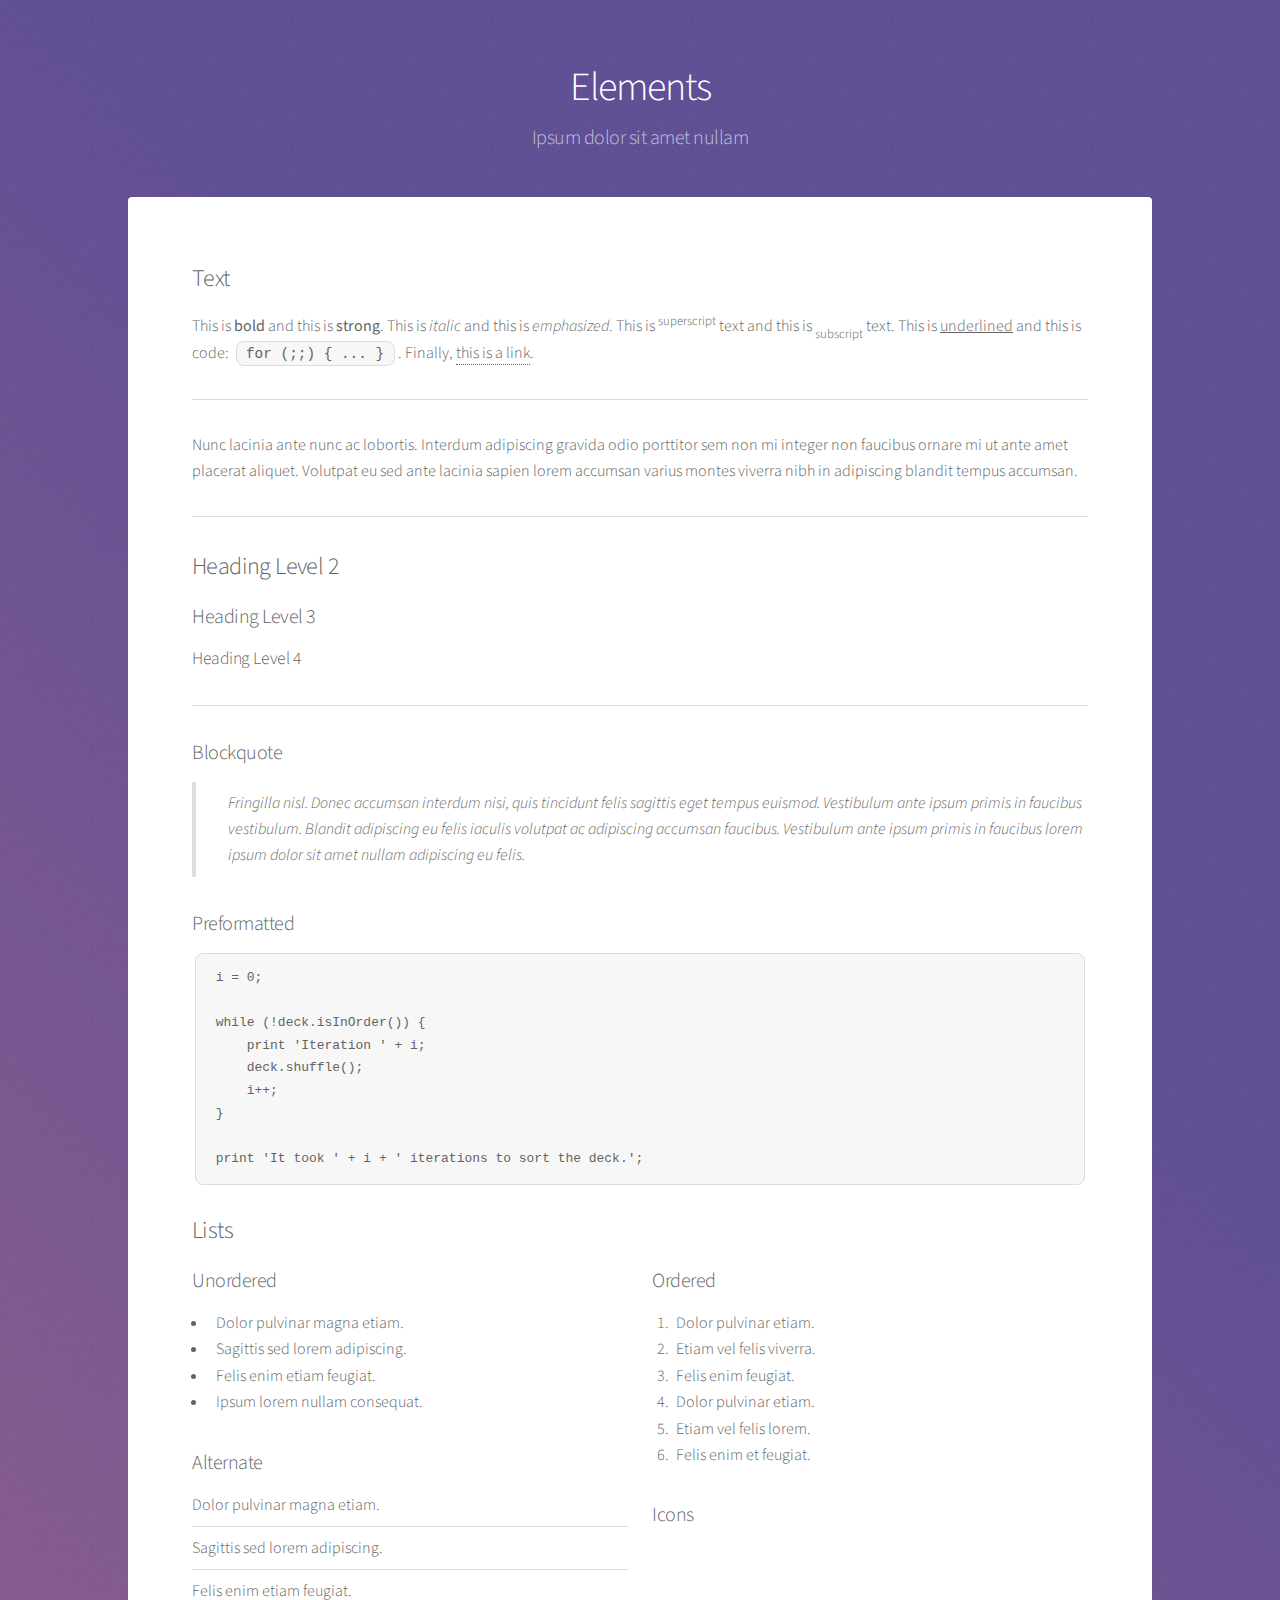
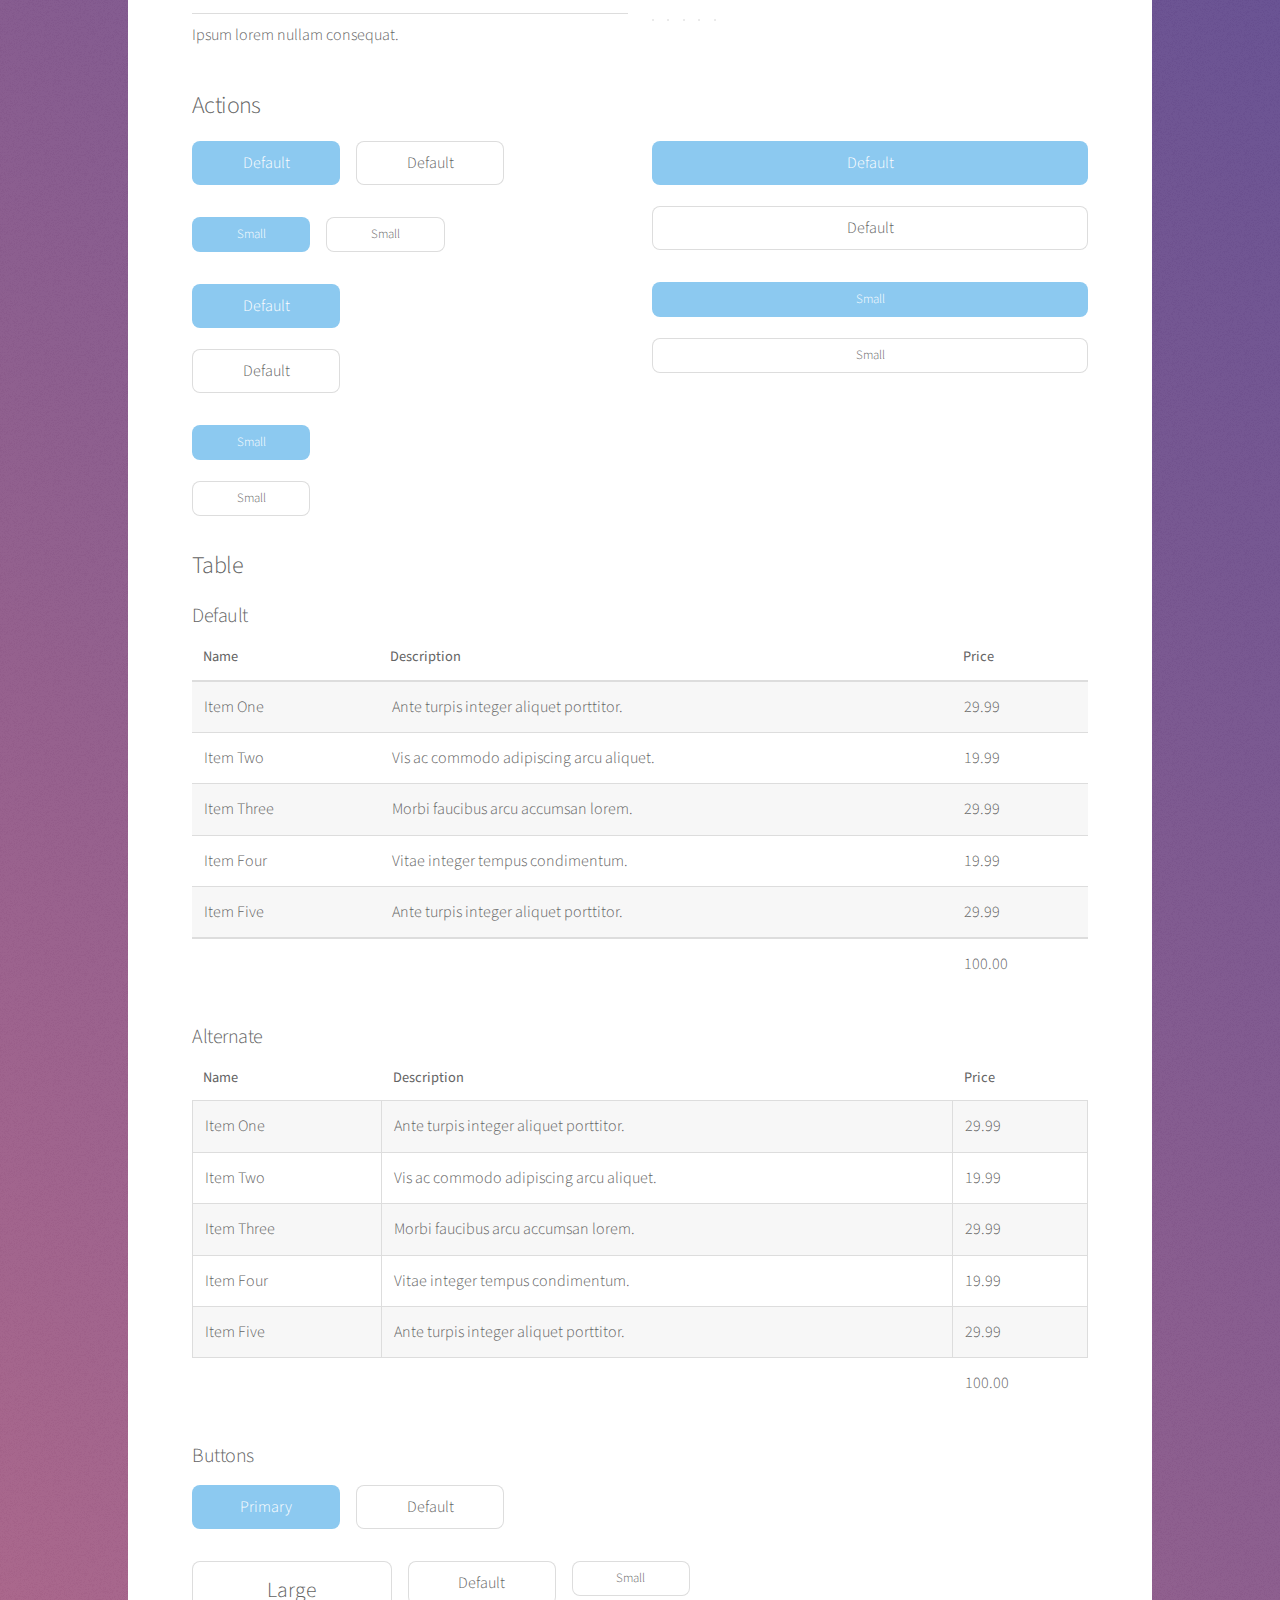
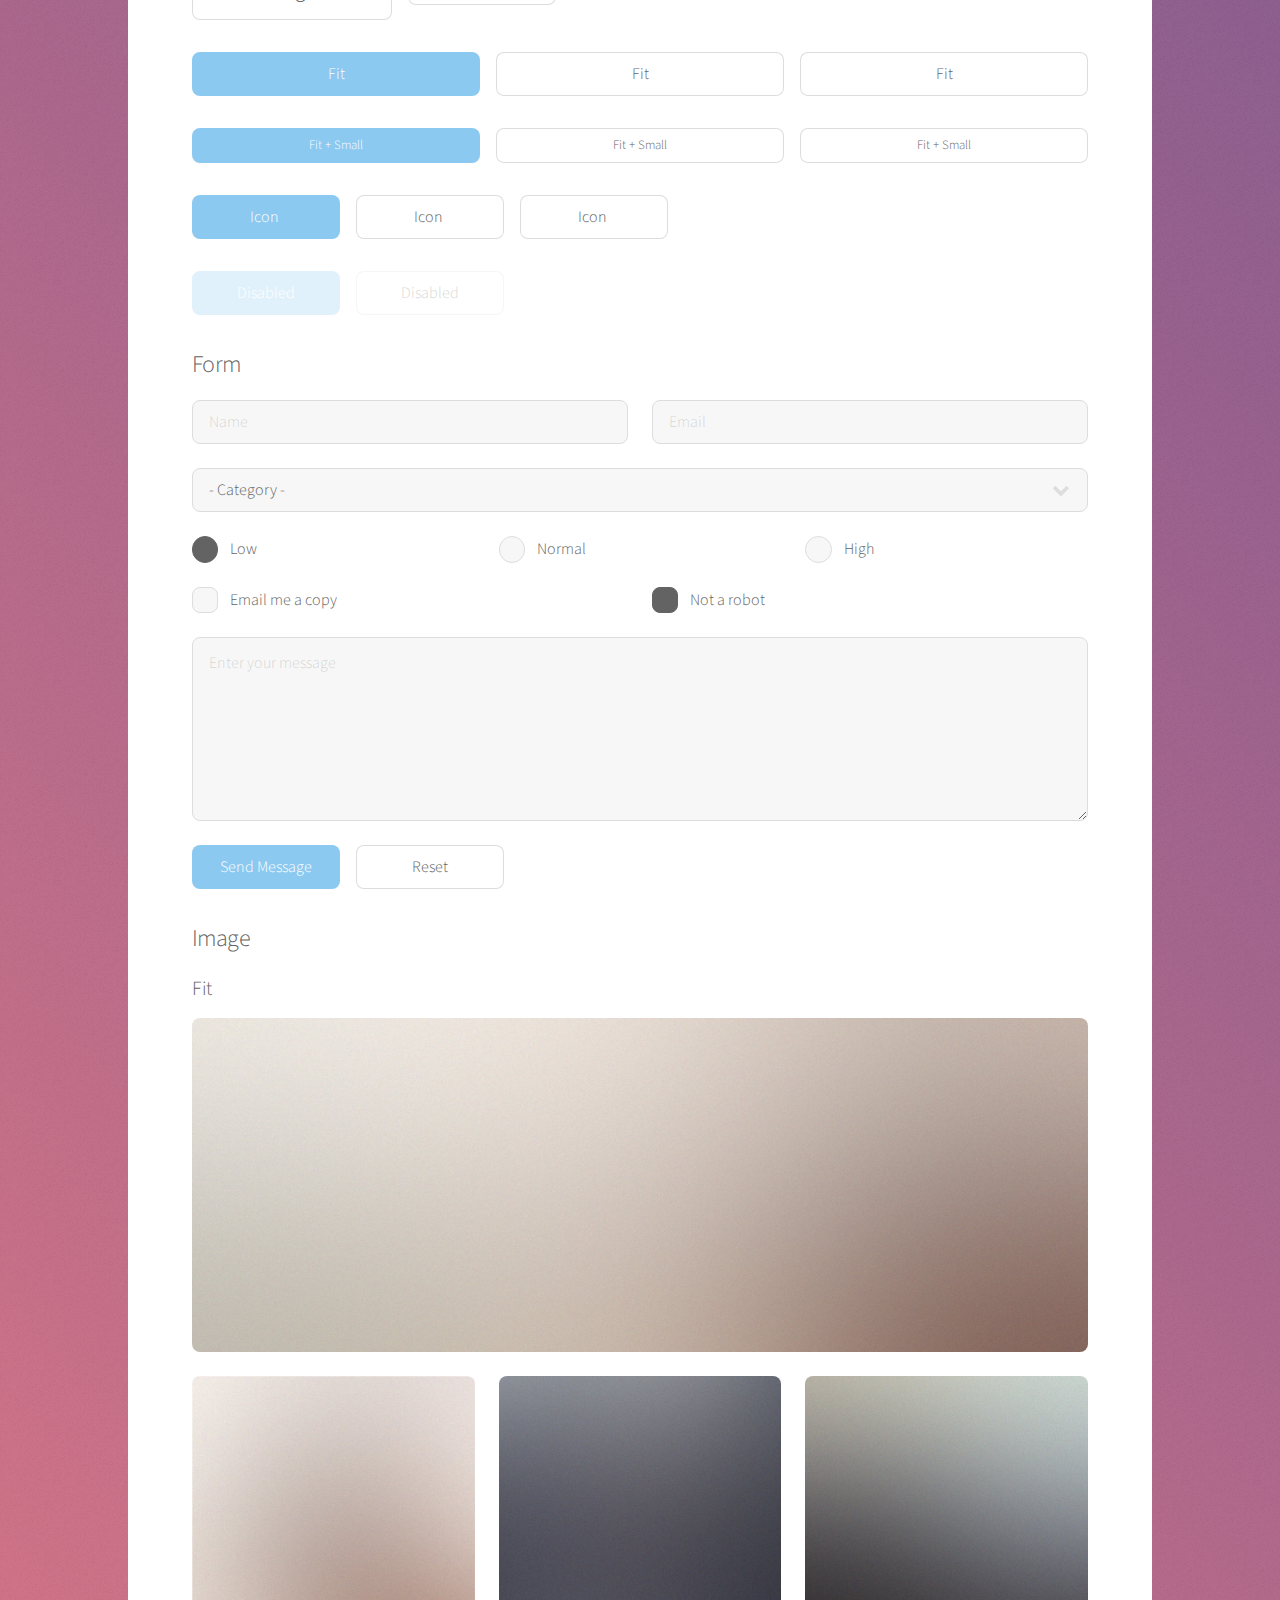
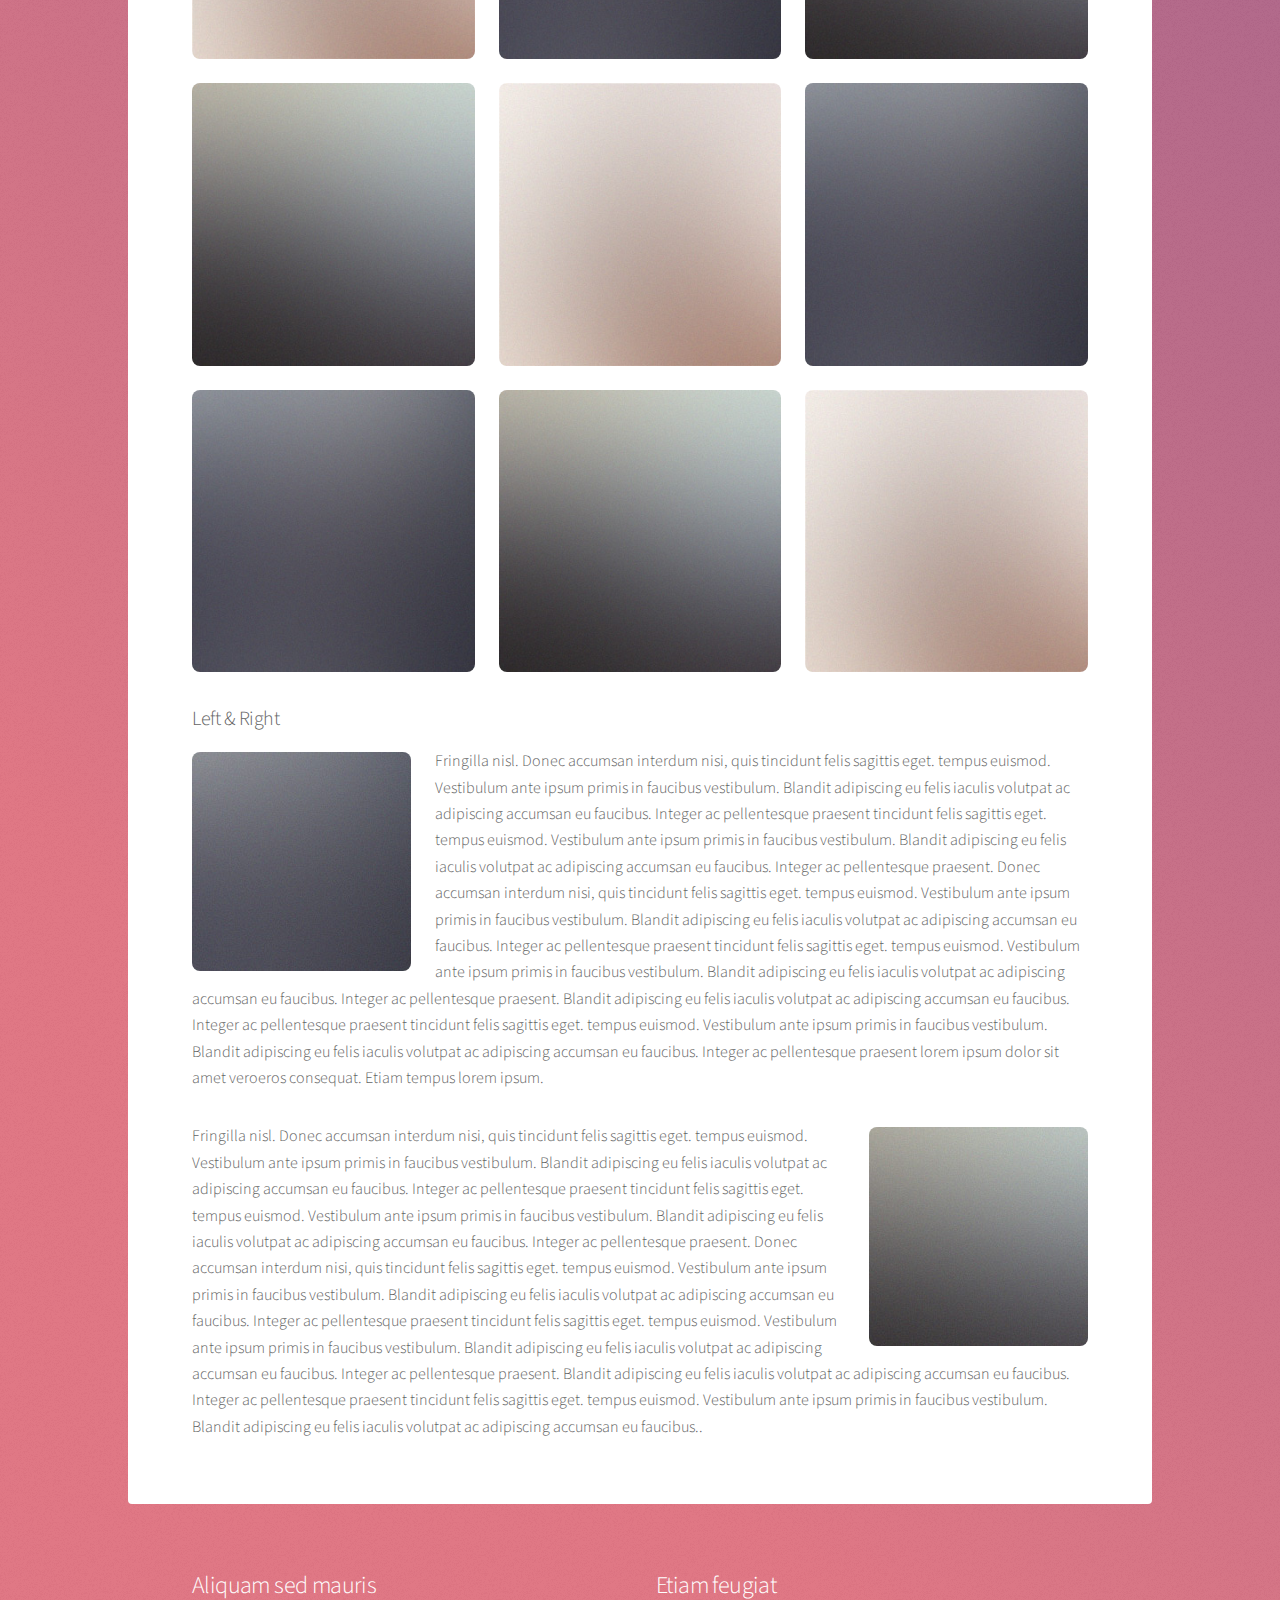
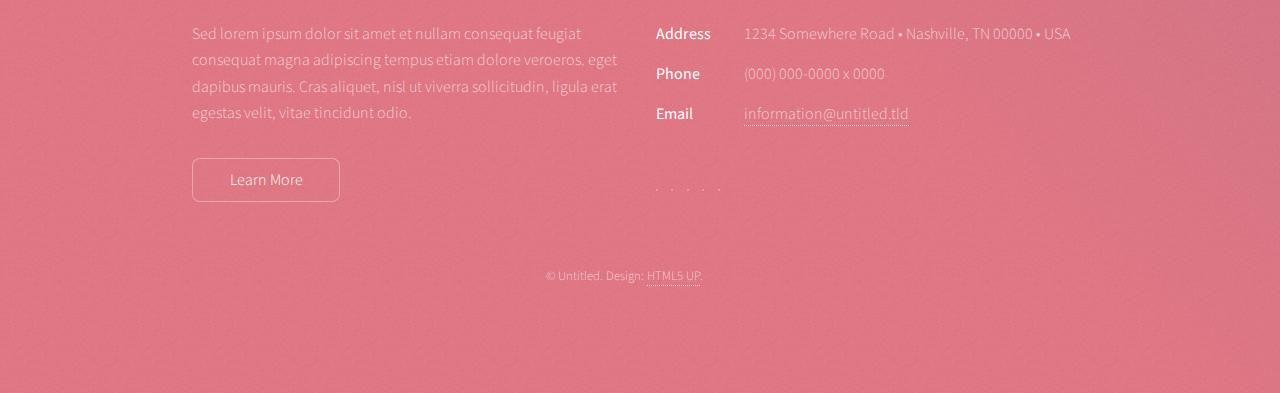
==== elements.html @ fbb84e97 "Changed enritere theme" ====
<!DOCTYPE HTML>
<!--
	Stellar by HTML5 UP
	html5up.net | @ajlkn
	Free for personal and commercial use under the CCA 3.0 license (html5up.net/license)
-->
<html>
	<head>
		<title>Elements - Stellar by HTML5 UP</title>
		<meta charset="utf-8" />
		<meta name="viewport" content="width=device-width, initial-scale=1, user-scalable=no" />
		<link rel="stylesheet" href="assets/css/main.css" />
		<noscript><link rel="stylesheet" href="assets/css/noscript.css" /></noscript>
	</head>
	<body class="is-preload">

		<!-- Wrapper -->
			<div id="wrapper">

				<!-- Header -->
					<header id="header">
						<h1>Elements</h1>
						<p>Ipsum dolor sit amet nullam</p>
					</header>

				<!-- Main -->
					<div id="main">

						<!-- Content -->
							<section id="content" class="main">

								<!-- Text -->
									<section>
										<h2>Text</h2>
										<p>This is <b>bold</b> and this is <strong>strong</strong>. This is <i>italic</i> and this is <em>emphasized</em>.
										This is <sup>superscript</sup> text and this is <sub>subscript</sub> text.
										This is <u>underlined</u> and this is code: <code>for (;;) { ... }</code>. Finally, <a href="#">this is a link</a>.</p>
										<hr />
										<p>Nunc lacinia ante nunc ac lobortis. Interdum adipiscing gravida odio porttitor sem non mi integer non faucibus ornare mi ut ante amet placerat aliquet. Volutpat eu sed ante lacinia sapien lorem accumsan varius montes viverra nibh in adipiscing blandit tempus accumsan.</p>
										<hr />
										<h2>Heading Level 2</h2>
										<h3>Heading Level 3</h3>
										<h4>Heading Level 4</h4>
										<hr />
										<h3>Blockquote</h3>
										<blockquote>Fringilla nisl. Donec accumsan interdum nisi, quis tincidunt felis sagittis eget tempus euismod. Vestibulum ante ipsum primis in faucibus vestibulum. Blandit adipiscing eu felis iaculis volutpat ac adipiscing accumsan faucibus. Vestibulum ante ipsum primis in faucibus lorem ipsum dolor sit amet nullam adipiscing eu felis.</blockquote>
										<h3>Preformatted</h3>
										<pre><code>i = 0;

while (!deck.isInOrder()) {
    print 'Iteration ' + i;
    deck.shuffle();
    i++;
}

print 'It took ' + i + ' iterations to sort the deck.';</code></pre>
									</section>

								<!-- Lists -->
									<section>
										<h2>Lists</h2>
										<div class="row">
											<div class="col-6 col-12-medium">
												<h3>Unordered</h3>
												<ul>
													<li>Dolor pulvinar magna etiam.</li>
													<li>Sagittis sed lorem adipiscing.</li>
													<li>Felis enim etiam feugiat.</li>
													<li>Ipsum lorem nullam consequat.</li>
												</ul>
												<h3>Alternate</h3>
												<ul class="alt">
													<li>Dolor pulvinar magna etiam.</li>
													<li>Sagittis sed lorem adipiscing.</li>
													<li>Felis enim etiam feugiat.</li>
													<li>Ipsum lorem nullam consequat.</li>
												</ul>
											</div>
											<div class="col-6 col-12-medium">
												<h3>Ordered</h3>
												<ol>
													<li>Dolor pulvinar etiam.</li>
													<li>Etiam vel felis viverra.</li>
													<li>Felis enim feugiat.</li>
													<li>Dolor pulvinar etiam.</li>
													<li>Etiam vel felis lorem.</li>
													<li>Felis enim et feugiat.</li>
												</ol>
												<h3>Icons</h3>
												<ul class="icons">
													<li><a href="#" class="icon brands fa-twitter"><span class="label">Twitter</span></a></li>
													<li><a href="#" class="icon brands fa-facebook-f"><span class="label">Facebook</span></a></li>
													<li><a href="#" class="icon brands fa-instagram"><span class="label">Instagram</span></a></li>
													<li><a href="#" class="icon brands fa-github"><span class="label">GitHub</span></a></li>
													<li><a href="#" class="icon brands fa-dribbble"><span class="label">Dribbble</span></a></li>
												</ul>
												<ul class="icons">
													<li><a href="#" class="icon brands alt fa-twitter"><span class="label">Twitter</span></a></li>
													<li><a href="#" class="icon brands alt fa-facebook-f"><span class="label">Facebook</span></a></li>
													<li><a href="#" class="icon brands alt fa-instagram"><span class="label">Instagram</span></a></li>
													<li><a href="#" class="icon brands alt fa-github"><span class="label">GitHub</span></a></li>
													<li><a href="#" class="icon brands alt fa-dribbble"><span class="label">Dribbble</span></a></li>
												</ul>
											</div>
										</div>
										<h2>Actions</h2>
										<div class="row">
											<div class="col-6 col-12-medium">
												<ul class="actions">
													<li><a href="#" class="button primary">Default</a></li>
													<li><a href="#" class="button">Default</a></li>
												</ul>
												<ul class="actions small">
													<li><a href="#" class="button primary small">Small</a></li>
													<li><a href="#" class="button small">Small</a></li>
												</ul>
												<ul class="actions stacked">
													<li><a href="#" class="button primary">Default</a></li>
													<li><a href="#" class="button">Default</a></li>
												</ul>
												<ul class="actions stacked">
													<li><a href="#" class="button primary small">Small</a></li>
													<li><a href="#" class="button small">Small</a></li>
												</ul>
											</div>
											<div class="col-6 col-12-medium">
												<ul class="actions stacked">
													<li><a href="#" class="button primary fit">Default</a></li>
													<li><a href="#" class="button fit">Default</a></li>
												</ul>
												<ul class="actions stacked">
													<li><a href="#" class="button primary small fit">Small</a></li>
													<li><a href="#" class="button small fit">Small</a></li>
												</ul>
											</div>
										</div>
									</section>

								<!-- Table -->
									<section>
										<h2>Table</h2>
										<h3>Default</h3>
										<div class="table-wrapper">
											<table>
												<thead>
													<tr>
														<th>Name</th>
														<th>Description</th>
														<th>Price</th>
													</tr>
												</thead>
												<tbody>
													<tr>
														<td>Item One</td>
														<td>Ante turpis integer aliquet porttitor.</td>
														<td>29.99</td>
													</tr>
													<tr>
														<td>Item Two</td>
														<td>Vis ac commodo adipiscing arcu aliquet.</td>
														<td>19.99</td>
													</tr>
													<tr>
														<td>Item Three</td>
														<td> Morbi faucibus arcu accumsan lorem.</td>
														<td>29.99</td>
													</tr>
													<tr>
														<td>Item Four</td>
														<td>Vitae integer tempus condimentum.</td>
														<td>19.99</td>
													</tr>
													<tr>
														<td>Item Five</td>
														<td>Ante turpis integer aliquet porttitor.</td>
														<td>29.99</td>
													</tr>
												</tbody>
												<tfoot>
													<tr>
														<td colspan="2"></td>
														<td>100.00</td>
													</tr>
												</tfoot>
											</table>
										</div>

										<h3>Alternate</h3>
										<div class="table-wrapper">
											<table class="alt">
												<thead>
													<tr>
														<th>Name</th>
														<th>Description</th>
														<th>Price</th>
													</tr>
												</thead>
												<tbody>
													<tr>
														<td>Item One</td>
														<td>Ante turpis integer aliquet porttitor.</td>
														<td>29.99</td>
													</tr>
													<tr>
														<td>Item Two</td>
														<td>Vis ac commodo adipiscing arcu aliquet.</td>
														<td>19.99</td>
													</tr>
													<tr>
														<td>Item Three</td>
														<td> Morbi faucibus arcu accumsan lorem.</td>
														<td>29.99</td>
													</tr>
													<tr>
														<td>Item Four</td>
														<td>Vitae integer tempus condimentum.</td>
														<td>19.99</td>
													</tr>
													<tr>
														<td>Item Five</td>
														<td>Ante turpis integer aliquet porttitor.</td>
														<td>29.99</td>
													</tr>
												</tbody>
												<tfoot>
													<tr>
														<td colspan="2"></td>
														<td>100.00</td>
													</tr>
												</tfoot>
											</table>
										</div>
									</section>

								<!-- Buttons -->
									<section>
										<h3>Buttons</h3>
										<ul class="actions">
											<li><a href="#" class="button primary">Primary</a></li>
											<li><a href="#" class="button">Default</a></li>
										</ul>
										<ul class="actions">
											<li><a href="#" class="button large">Large</a></li>
											<li><a href="#" class="button">Default</a></li>
											<li><a href="#" class="button small">Small</a></li>
										</ul>
										<ul class="actions fit">
											<li><a href="#" class="button primary fit">Fit</a></li>
											<li><a href="#" class="button fit">Fit</a></li>
											<li><a href="#" class="button fit">Fit</a></li>
										</ul>
										<ul class="actions fit small">
											<li><a href="#" class="button primary fit small">Fit + Small</a></li>
											<li><a href="#" class="button fit small">Fit + Small</a></li>
											<li><a href="#" class="button fit small">Fit + Small</a></li>
										</ul>
										<ul class="actions">
											<li><a href="#" class="button primary icon solidfa-download">Icon</a></li>
											<li><a href="#" class="button icon solid fa-upload">Icon</a></li>
											<li><a href="#" class="button icon solid fa-save">Icon</a></li>
										</ul>
										<ul class="actions">
											<li><span class="button primary disabled">Disabled</span></li>
											<li><span class="button disabled">Disabled</span></li>
										</ul>
									</section>

								<!-- Form -->
									<section>
										<h2>Form</h2>
										<form method="post" action="#">
											<div class="row gtr-uniform">
												<div class="col-6 col-12-xsmall">
													<input type="text" name="demo-name" id="demo-name" value="" placeholder="Name" />
												</div>
												<div class="col-6 col-12-xsmall">
													<input type="email" name="demo-email" id="demo-email" value="" placeholder="Email" />
												</div>
												<div class="col-12">
													<select name="demo-category" id="demo-category">
														<option value="">- Category -</option>
														<option value="1">Manufacturing</option>
														<option value="1">Shipping</option>
														<option value="1">Administration</option>
														<option value="1">Human Resources</option>
													</select>
												</div>
												<div class="col-4 col-12-small">
													<input type="radio" id="demo-priority-low" name="demo-priority" checked>
													<label for="demo-priority-low">Low</label>
												</div>
												<div class="col-4 col-12-small">
													<input type="radio" id="demo-priority-normal" name="demo-priority">
													<label for="demo-priority-normal">Normal</label>
												</div>
												<div class="col-4 col-12-small">
													<input type="radio" id="demo-priority-high" name="demo-priority">
													<label for="demo-priority-high">High</label>
												</div>
												<div class="col-6 col-12-small">
													<input type="checkbox" id="demo-copy" name="demo-copy">
													<label for="demo-copy">Email me a copy</label>
												</div>
												<div class="col-6 col-12-small">
													<input type="checkbox" id="demo-human" name="demo-human" checked>
													<label for="demo-human">Not a robot</label>
												</div>
												<div class="col-12">
													<textarea name="demo-message" id="demo-message" placeholder="Enter your message" rows="6"></textarea>
												</div>
												<div class="col-12">
													<ul class="actions">
														<li><input type="submit" value="Send Message" class="primary" /></li>
														<li><input type="reset" value="Reset" /></li>
													</ul>
												</div>
											</div>
										</form>
									</section>

								<!-- Image -->
									<section>
										<h2>Image</h2>
										<h3>Fit</h3>
										<div class="box alt">
											<div class="row gtr-uniform">
												<div class="col-12"><span class="image fit"><img src="images/pic04.jpg" alt="" /></span></div>
												<div class="col-4"><span class="image fit"><img src="images/pic01.jpg" alt="" /></span></div>
												<div class="col-4"><span class="image fit"><img src="images/pic02.jpg" alt="" /></span></div>
												<div class="col-4"><span class="image fit"><img src="images/pic03.jpg" alt="" /></span></div>
												<div class="col-4"><span class="image fit"><img src="images/pic03.jpg" alt="" /></span></div>
												<div class="col-4"><span class="image fit"><img src="images/pic01.jpg" alt="" /></span></div>
												<div class="col-4"><span class="image fit"><img src="images/pic02.jpg" alt="" /></span></div>
												<div class="col-4"><span class="image fit"><img src="images/pic02.jpg" alt="" /></span></div>
												<div class="col-4"><span class="image fit"><img src="images/pic03.jpg" alt="" /></span></div>
												<div class="col-4"><span class="image fit"><img src="images/pic01.jpg" alt="" /></span></div>
											</div>
										</div>
										<h3>Left &amp; Right</h3>
										<p><span class="image left"><img src="images/pic05.jpg" alt="" /></span>Fringilla nisl. Donec accumsan interdum nisi, quis tincidunt felis sagittis eget. tempus euismod. Vestibulum ante ipsum primis in faucibus vestibulum. Blandit adipiscing eu felis iaculis volutpat ac adipiscing accumsan eu faucibus. Integer ac pellentesque praesent tincidunt felis sagittis eget. tempus euismod. Vestibulum ante ipsum primis in faucibus vestibulum. Blandit adipiscing eu felis iaculis volutpat ac adipiscing accumsan eu faucibus. Integer ac pellentesque praesent. Donec accumsan interdum nisi, quis tincidunt felis sagittis eget. tempus euismod. Vestibulum ante ipsum primis in faucibus vestibulum. Blandit adipiscing eu felis iaculis volutpat ac adipiscing accumsan eu faucibus. Integer ac pellentesque praesent tincidunt felis sagittis eget. tempus euismod. Vestibulum ante ipsum primis in faucibus vestibulum. Blandit adipiscing eu felis iaculis volutpat ac adipiscing accumsan eu faucibus. Integer ac pellentesque praesent. Blandit adipiscing eu felis iaculis volutpat ac adipiscing accumsan eu faucibus. Integer ac pellentesque praesent tincidunt felis sagittis eget. tempus euismod. Vestibulum ante ipsum primis in faucibus vestibulum. Blandit adipiscing eu felis iaculis volutpat ac adipiscing accumsan eu faucibus. Integer ac pellentesque praesent lorem ipsum dolor sit amet veroeros consequat. Etiam tempus lorem ipsum.</p>
										<p><span class="image right"><img src="images/pic06.jpg" alt="" /></span>Fringilla nisl. Donec accumsan interdum nisi, quis tincidunt felis sagittis eget. tempus euismod. Vestibulum ante ipsum primis in faucibus vestibulum. Blandit adipiscing eu felis iaculis volutpat ac adipiscing accumsan eu faucibus. Integer ac pellentesque praesent tincidunt felis sagittis eget. tempus euismod. Vestibulum ante ipsum primis in faucibus vestibulum. Blandit adipiscing eu felis iaculis volutpat ac adipiscing accumsan eu faucibus. Integer ac pellentesque praesent. Donec accumsan interdum nisi, quis tincidunt felis sagittis eget. tempus euismod. Vestibulum ante ipsum primis in faucibus vestibulum. Blandit adipiscing eu felis iaculis volutpat ac adipiscing accumsan eu faucibus. Integer ac pellentesque praesent tincidunt felis sagittis eget. tempus euismod. Vestibulum ante ipsum primis in faucibus vestibulum. Blandit adipiscing eu felis iaculis volutpat ac adipiscing accumsan eu faucibus. Integer ac pellentesque praesent. Blandit adipiscing eu felis iaculis volutpat ac adipiscing accumsan eu faucibus. Integer ac pellentesque praesent tincidunt felis sagittis eget. tempus euismod. Vestibulum ante ipsum primis in faucibus vestibulum. Blandit adipiscing eu felis iaculis volutpat ac adipiscing accumsan eu faucibus..</p>
									</section>

							</section>

					</div>

				<!-- Footer -->
					<footer id="footer">
						<section>
							<h2>Aliquam sed mauris</h2>
							<p>Sed lorem ipsum dolor sit amet et nullam consequat feugiat consequat magna adipiscing tempus etiam dolore veroeros. eget dapibus mauris. Cras aliquet, nisl ut viverra sollicitudin, ligula erat egestas velit, vitae tincidunt odio.</p>
							<ul class="actions">
								<li><a href="#" class="button">Learn More</a></li>
							</ul>
						</section>
						<section>
							<h2>Etiam feugiat</h2>
							<dl class="alt">
								<dt>Address</dt>
								<dd>1234 Somewhere Road &bull; Nashville, TN 00000 &bull; USA</dd>
								<dt>Phone</dt>
								<dd>(000) 000-0000 x 0000</dd>
								<dt>Email</dt>
								<dd><a href="#">information@untitled.tld</a></dd>
							</dl>
							<ul class="icons">
								<li><a href="#" class="icon brands fa-twitter alt"><span class="label">Twitter</span></a></li>
								<li><a href="#" class="icon brands fa-facebook-f alt"><span class="label">Facebook</span></a></li>
								<li><a href="#" class="icon brands fa-instagram alt"><span class="label">Instagram</span></a></li>
								<li><a href="#" class="icon brands fa-github alt"><span class="label">GitHub</span></a></li>
								<li><a href="#" class="icon brands fa-dribbble alt"><span class="label">Dribbble</span></a></li>
							</ul>
						</section>
						<p class="copyright">&copy; Untitled. Design: <a href="https://html5up.net">HTML5 UP</a>.</p>
					</footer>

			</div>

		<!-- Scripts -->
			<script src="assets/js/jquery.min.js"></script>
			<script src="assets/js/jquery.scrollex.min.js"></script>
			<script src="assets/js/jquery.scrolly.min.js"></script>
			<script src="assets/js/browser.min.js"></script>
			<script src="assets/js/breakpoints.min.js"></script>
			<script src="assets/js/util.js"></script>
			<script src="assets/js/main.js"></script>

	</body>
</html>
---- assets/css/main.css ----
@import url(fontawesome-all.min.css);
@import 'https://fonts.googleapis.com/css?family=Source+Sans+Pro:300,400';

/*
	Stellar by HTML5 UP
	html5up.net | @ajlkn
	Free for personal and commercial use under the CCA 3.0 license (html5up.net/license)
*/

html, body, div, span, applet, object,
iframe, h1, h2, h3, h4, h5, h6, p, blockquote,
pre, a, abbr, acronym, address, big, cite,
code, del, dfn, em, img, ins, kbd, q, s, samp,
small, strike, strong, sub, sup, tt, var, b,
u, i, center, dl, dt, dd, ol, ul, li, fieldset,
form, label, legend, table, caption, tbody,
tfoot, thead, tr, th, td, article, aside,
canvas, details, embed, figure, figcaption,
footer, header, hgroup, menu, nav, output, ruby,
section, summary, time, mark, audio, video {
	margin: 0;
	padding: 0;
	border: 0;
	font-size: 100%;
	font: inherit;
	vertical-align: baseline;}

article, aside, details, figcaption, figure,
footer, header, hgroup, menu, nav, section {
	display: block;}

body {
	line-height: 1;
}

ol, ul {
	list-style: none;
}

blockquote, q {
	quotes: none;
}

	blockquote:before, blockquote:after, q:before, q:after {
		content: '';
		content: none;
	}

table {
	border-collapse: collapse;
	border-spacing: 0;
}

body {
	-webkit-text-size-adjust: none;
}

mark {
	background-color: transparent;
	color: inherit;
}

input::-moz-focus-inner {
	border: 0;
	padding: 0;
}

input, select, textarea {
	-moz-appearance: none;
	-webkit-appearance: none;
	-ms-appearance: none;
	appearance: none;
}

/* Basic */

	@-ms-viewport {
		width: device-width;
	}

	body {
		-ms-overflow-style: scrollbar;
	}

	@media screen and (max-width: 480px) {

		html, body {
			min-width: 320px;
		}

	}

	html {
		box-sizing: border-box;
	}

	*, *:before, *:after {
		box-sizing: inherit;
	}

	body {
		background-color: #935d8c;
		background-image: url("images/overlay.png"), -moz-linear-gradient(45deg, #e37682 15%, #5f4d93 85%);
		background-image: url("images/overlay.png"), -webkit-linear-gradient(45deg, #e37682 15%, #5f4d93 85%);
		background-image: url("images/overlay.png"), -ms-linear-gradient(45deg, #e37682 15%, #5f4d93 85%);
		background-image: url("images/overlay.png"), linear-gradient(45deg, #e37682 15%, #5f4d93 85%);
	}

		body.is-preload *, body.is-preload *:before, body.is-preload *:after {
			-moz-animation: none !important;
			-webkit-animation: none !important;
			-ms-animation: none !important;
			animation: none !important;
			-moz-transition: none !important;
			-webkit-transition: none !important;
			-ms-transition: none !important;
			transition: none !important;
		}

/* Type */

	body {
		background-color: #935d8c;
		color: rgba(255, 255, 255, 0.65);
	}

	body, input, select, textarea {
		font-family: "Source Sans Pro", Helvetica, sans-serif;
		font-size: 17pt;
		font-weight: 300;
		line-height: 1.65;
	}

		@media screen and (max-width: 1680px) {

			body, input, select, textarea {
				font-size: 14pt;
			}

		}

		@media screen and (max-width: 1280px) {

			body, input, select, textarea {
				font-size: 12pt;
			}

		}

		@media screen and (max-width: 360px) {

			body, input, select, textarea {
				font-size: 11pt;
			}

		}

	a {
		-moz-transition: color 0.2s ease, border-bottom 0.2s ease;
		-webkit-transition: color 0.2s ease, border-bottom 0.2s ease;
		-ms-transition: color 0.2s ease, border-bottom 0.2s ease;
		transition: color 0.2s ease, border-bottom 0.2s ease;
		text-decoration: none;
		border-bottom: dotted 1px;
		color: inherit;
	}

		a:hover {
			border-bottom-color: transparent;
		}

	strong, b {
		font-weight: 400;
	}

	em, i {
		font-style: italic;
	}

	p {
		margin: 0 0 2em 0;
	}

		p.content {
			-moz-columns: 20em 2;
			-webkit-columns: 20em 2;
			-ms-columns: 20em 2;
			columns: 20em 2;
			-moz-column-gap: 2em;
			-webkit-column-gap: 2em;
			-ms-column-gap: 2em;
			column-gap: 2em;
			text-align: justify;
		}

	h1, h2, h3, h4, h5, h6 {
		font-weight: 300;
		line-height: 1.5;
		margin: 0 0 0.7em 0;
		letter-spacing: -0.025em;
	}

		h1 a, h2 a, h3 a, h4 a, h5 a, h6 a {
			color: inherit;
			text-decoration: none;
		}

	h1 {
		font-size: 2.5em;
		line-height: 1.2;
	}

	h2 {
		font-size: 1.5em;
	}

	h3 {
		font-size: 1.25em;
	}

	h4 {
		font-size: 1.1em;
	}

	h5 {
		font-size: 0.9em;
	}

	h6 {
		font-size: 0.7em;
	}

	@media screen and (max-width: 736px) {

		h1 {
			font-size: 2em;
		}

	}

	sub {
		font-size: 0.8em;
		position: relative;
		top: 0.5em;
	}

	sup {
		font-size: 0.8em;
		position: relative;
		top: -0.5em;
	}

	blockquote {
		border-left: solid 4px;
		font-style: italic;
		margin: 0 0 2em 0;
		padding: 0.5em 0 0.5em 2em;
	}

	code {
		border-radius: 8px;
		border: solid 1px;
		font-family: "Courier New", monospace;
		font-size: 0.9em;
		margin: 0 0.25em;
		padding: 0.25em 0.65em;
	}

	pre {
		-webkit-overflow-scrolling: touch;
		font-family: "Courier New", monospace;
		font-size: 0.9em;
		margin: 0 0 2em 0;
	}

		pre code {
			display: block;
			line-height: 1.75;
			padding: 1em 1.5em;
			overflow-x: auto;
		}

	hr {
		border: 0;
		border-bottom: solid 1px;
		margin: 2em 0;
	}

		hr.major {
			margin: 3em 0;
		}

	.align-left {
		text-align: left;
	}

	.align-center {
		text-align: center;
	}

	.align-right {
		text-align: right;
	}

	input, select, textarea {
		color: #ffffff;
	}

	a:hover {
		color: #ffffff;
	}

	strong, b {
		color: #ffffff;
	}

	h1, h2, h3, h4, h5, h6 {
		color: #ffffff;
	}

	blockquote {
		border-left-color: rgba(255, 255, 255, 0.35);
	}

	code {
		background: rgba(255, 255, 255, 0.075);
		border-color: rgba(255, 255, 255, 0.35);
	}

	hr {
		border-bottom-color: rgba(255, 255, 255, 0.35);
	}

/* Row */

	.row {
		display: flex;
		flex-wrap: wrap;
		box-sizing: border-box;
		align-items: stretch;
	}

		.row > * {
			box-sizing: border-box;
		}

		.row.gtr-uniform > * > :last-child {
			margin-bottom: 0;
		}

		.row.aln-left {
			justify-content: flex-start;
		}

		.row.aln-center {
			justify-content: center;
		}

		.row.aln-right {
			justify-content: flex-end;
		}

		.row.aln-top {
			align-items: flex-start;
		}

		.row.aln-middle {
			align-items: center;
		}

		.row.aln-bottom {
			align-items: flex-end;
		}

		.row > .imp {
			order: -1;
		}

		.row > .col-1 {
			width: 8.33333%;
		}

		.row > .off-1 {
			margin-left: 8.33333%;
		}

		.row > .col-2 {
			width: 16.66667%;
		}

		.row > .off-2 {
			margin-left: 16.66667%;
		}

		.row > .col-3 {
			width: 25%;
		}

		.row > .off-3 {
			margin-left: 25%;
		}

		.row > .col-4 {
			width: 33.33333%;
		}

		.row > .off-4 {
			margin-left: 33.33333%;
		}

		.row > .col-5 {
			width: 41.66667%;
		}

		.row > .off-5 {
			margin-left: 41.66667%;
		}

		.row > .col-6 {
			width: 50%;
		}

		.row > .off-6 {
			margin-left: 50%;
		}

		.row > .col-7 {
			width: 58.33333%;
		}

		.row > .off-7 {
			margin-left: 58.33333%;
		}

		.row > .col-8 {
			width: 66.66667%;
		}

		.row > .off-8 {
			margin-left: 66.66667%;
		}

		.row > .col-9 {
			width: 75%;
		}

		.row > .off-9 {
			margin-left: 75%;
		}

		.row > .col-10 {
			width: 83.33333%;
		}

		.row > .off-10 {
			margin-left: 83.33333%;
		}

		.row > .col-11 {
			width: 91.66667%;
		}

		.row > .off-11 {
			margin-left: 91.66667%;
		}

		.row > .col-12 {
			width: 100%;
		}

		.row > .off-12 {
			margin-left: 100%;
		}

		.row.gtr-0 {
			margin-top: 0;
			margin-left: 0em;
		}

			.row.gtr-0 > * {
				padding: 0 0 0 0em;
			}

			.row.gtr-0.gtr-uniform {
				margin-top: 0em;
			}

				.row.gtr-0.gtr-uniform > * {
					padding-top: 0em;
				}

		.row.gtr-25 {
			margin-top: 0;
			margin-left: -0.375em;
		}

			.row.gtr-25 > * {
				padding: 0 0 0 0.375em;
			}

			.row.gtr-25.gtr-uniform {
				margin-top: -0.375em;
			}

				.row.gtr-25.gtr-uniform > * {
					padding-top: 0.375em;
				}

		.row.gtr-50 {
			margin-top: 0;
			margin-left: -0.75em;
		}

			.row.gtr-50 > * {
				padding: 0 0 0 0.75em;
			}

			.row.gtr-50.gtr-uniform {
				margin-top: -0.75em;
			}

				.row.gtr-50.gtr-uniform > * {
					padding-top: 0.75em;
				}

		.row {
			margin-top: 0;
			margin-left: -1.5em;
		}

			.row > * {
				padding: 0 0 0 1.5em;
			}

			.row.gtr-uniform {
				margin-top: -1.5em;
			}

				.row.gtr-uniform > * {
					padding-top: 1.5em;
				}

		.row.gtr-150 {
			margin-top: 0;
			margin-left: -2.25em;
		}

			.row.gtr-150 > * {
				padding: 0 0 0 2.25em;
			}

			.row.gtr-150.gtr-uniform {
				margin-top: -2.25em;
			}

				.row.gtr-150.gtr-uniform > * {
					padding-top: 2.25em;
				}

		.row.gtr-200 {
			margin-top: 0;
			margin-left: -3em;
		}

			.row.gtr-200 > * {
				padding: 0 0 0 3em;
			}

			.row.gtr-200.gtr-uniform {
				margin-top: -3em;
			}

				.row.gtr-200.gtr-uniform > * {
					padding-top: 3em;
				}

		@media screen and (max-width: 1680px) {

			.row {
				display: flex;
				flex-wrap: wrap;
				box-sizing: border-box;
				align-items: stretch;
			}

				.row > * {
					box-sizing: border-box;
				}

				.row.gtr-uniform > * > :last-child {
					margin-bottom: 0;
				}

				.row.aln-left {
					justify-content: flex-start;
				}

				.row.aln-center {
					justify-content: center;
				}

				.row.aln-right {
					justify-content: flex-end;
				}

				.row.aln-top {
					align-items: flex-start;
				}

				.row.aln-middle {
					align-items: center;
				}

				.row.aln-bottom {
					align-items: flex-end;
				}

				.row > .imp-xlarge {
					order: -1;
				}

				.row > .col-1-xlarge {
					width: 8.33333%;
				}

				.row > .off-1-xlarge {
					margin-left: 8.33333%;
				}

				.row > .col-2-xlarge {
					width: 16.66667%;
				}

				.row > .off-2-xlarge {
					margin-left: 16.66667%;
				}

				.row > .col-3-xlarge {
					width: 25%;
				}

				.row > .off-3-xlarge {
					margin-left: 25%;
				}

				.row > .col-4-xlarge {
					width: 33.33333%;
				}

				.row > .off-4-xlarge {
					margin-left: 33.33333%;
				}

				.row > .col-5-xlarge {
					width: 41.66667%;
				}

				.row > .off-5-xlarge {
					margin-left: 41.66667%;
				}

				.row > .col-6-xlarge {
					width: 50%;
				}

				.row > .off-6-xlarge {
					margin-left: 50%;
				}

				.row > .col-7-xlarge {
					width: 58.33333%;
				}

				.row > .off-7-xlarge {
					margin-left: 58.33333%;
				}

				.row > .col-8-xlarge {
					width: 66.66667%;
				}

				.row > .off-8-xlarge {
					margin-left: 66.66667%;
				}

				.row > .col-9-xlarge {
					width: 75%;
				}

				.row > .off-9-xlarge {
					margin-left: 75%;
				}

				.row > .col-10-xlarge {
					width: 83.33333%;
				}

				.row > .off-10-xlarge {
					margin-left: 83.33333%;
				}

				.row > .col-11-xlarge {
					width: 91.66667%;
				}

				.row > .off-11-xlarge {
					margin-left: 91.66667%;
				}

				.row > .col-12-xlarge {
					width: 100%;
				}

				.row > .off-12-xlarge {
					margin-left: 100%;
				}

				.row.gtr-0 {
					margin-top: 0;
					margin-left: 0em;
				}

					.row.gtr-0 > * {
						padding: 0 0 0 0em;
					}

					.row.gtr-0.gtr-uniform {
						margin-top: 0em;
					}

						.row.gtr-0.gtr-uniform > * {
							padding-top: 0em;
						}

				.row.gtr-25 {
					margin-top: 0;
					margin-left: -0.375em;
				}

					.row.gtr-25 > * {
						padding: 0 0 0 0.375em;
					}

					.row.gtr-25.gtr-uniform {
						margin-top: -0.375em;
					}

						.row.gtr-25.gtr-uniform > * {
							padding-top: 0.375em;
						}

				.row.gtr-50 {
					margin-top: 0;
					margin-left: -0.75em;
				}

					.row.gtr-50 > * {
						padding: 0 0 0 0.75em;
					}

					.row.gtr-50.gtr-uniform {
						margin-top: -0.75em;
					}

						.row.gtr-50.gtr-uniform > * {
							padding-top: 0.75em;
						}

				.row {
					margin-top: 0;
					margin-left: -1.5em;
				}

					.row > * {
						padding: 0 0 0 1.5em;
					}

					.row.gtr-uniform {
						margin-top: -1.5em;
					}

						.row.gtr-uniform > * {
							padding-top: 1.5em;
						}

				.row.gtr-150 {
					margin-top: 0;
					margin-left: -2.25em;
				}

					.row.gtr-150 > * {
						padding: 0 0 0 2.25em;
					}

					.row.gtr-150.gtr-uniform {
						margin-top: -2.25em;
					}

						.row.gtr-150.gtr-uniform > * {
							padding-top: 2.25em;
						}

				.row.gtr-200 {
					margin-top: 0;
					margin-left: -3em;
				}

					.row.gtr-200 > * {
						padding: 0 0 0 3em;
					}

					.row.gtr-200.gtr-uniform {
						margin-top: -3em;
					}

						.row.gtr-200.gtr-uniform > * {
							padding-top: 3em;
						}

		}

		@media screen and (max-width: 1280px) {

			.row {
				display: flex;
				flex-wrap: wrap;
				box-sizing: border-box;
				align-items: stretch;
			}

				.row > * {
					box-sizing: border-box;
				}

				.row.gtr-uniform > * > :last-child {
					margin-bottom: 0;
				}

				.row.aln-left {
					justify-content: flex-start;
				}

				.row.aln-center {
					justify-content: center;
				}

				.row.aln-right {
					justify-content: flex-end;
				}

				.row.aln-top {
					align-items: flex-start;
				}

				.row.aln-middle {
					align-items: center;
				}

				.row.aln-bottom {
					align-items: flex-end;
				}

				.row > .imp-large {
					order: -1;
				}

				.row > .col-1-large {
					width: 8.33333%;
				}

				.row > .off-1-large {
					margin-left: 8.33333%;
				}

				.row > .col-2-large {
					width: 16.66667%;
				}

				.row > .off-2-large {
					margin-left: 16.66667%;
				}

				.row > .col-3-large {
					width: 25%;
				}

				.row > .off-3-large {
					margin-left: 25%;
				}

				.row > .col-4-large {
					width: 33.33333%;
				}

				.row > .off-4-large {
					margin-left: 33.33333%;
				}

				.row > .col-5-large {
					width: 41.66667%;
				}

				.row > .off-5-large {
					margin-left: 41.66667%;
				}

				.row > .col-6-large {
					width: 50%;
				}

				.row > .off-6-large {
					margin-left: 50%;
				}

				.row > .col-7-large {
					width: 58.33333%;
				}

				.row > .off-7-large {
					margin-left: 58.33333%;
				}

				.row > .col-8-large {
					width: 66.66667%;
				}

				.row > .off-8-large {
					margin-left: 66.66667%;
				}

				.row > .col-9-large {
					width: 75%;
				}

				.row > .off-9-large {
					margin-left: 75%;
				}

				.row > .col-10-large {
					width: 83.33333%;
				}

				.row > .off-10-large {
					margin-left: 83.33333%;
				}

				.row > .col-11-large {
					width: 91.66667%;
				}

				.row > .off-11-large {
					margin-left: 91.66667%;
				}

				.row > .col-12-large {
					width: 100%;
				}

				.row > .off-12-large {
					margin-left: 100%;
				}

				.row.gtr-0 {
					margin-top: 0;
					margin-left: 0em;
				}

					.row.gtr-0 > * {
						padding: 0 0 0 0em;
					}

					.row.gtr-0.gtr-uniform {
						margin-top: 0em;
					}

						.row.gtr-0.gtr-uniform > * {
							padding-top: 0em;
						}

				.row.gtr-25 {
					margin-top: 0;
					margin-left: -0.375em;
				}

					.row.gtr-25 > * {
						padding: 0 0 0 0.375em;
					}

					.row.gtr-25.gtr-uniform {
						margin-top: -0.375em;
					}

						.row.gtr-25.gtr-uniform > * {
							padding-top: 0.375em;
						}

				.row.gtr-50 {
					margin-top: 0;
					margin-left: -0.75em;
				}

					.row.gtr-50 > * {
						padding: 0 0 0 0.75em;
					}

					.row.gtr-50.gtr-uniform {
						margin-top: -0.75em;
					}

						.row.gtr-50.gtr-uniform > * {
							padding-top: 0.75em;
						}

				.row {
					margin-top: 0;
					margin-left: -1.5em;
				}

					.row > * {
						padding: 0 0 0 1.5em;
					}

					.row.gtr-uniform {
						margin-top: -1.5em;
					}

						.row.gtr-uniform > * {
							padding-top: 1.5em;
						}

				.row.gtr-150 {
					margin-top: 0;
					margin-left: -2.25em;
				}

					.row.gtr-150 > * {
						padding: 0 0 0 2.25em;
					}

					.row.gtr-150.gtr-uniform {
						margin-top: -2.25em;
					}

						.row.gtr-150.gtr-uniform > * {
							padding-top: 2.25em;
						}

				.row.gtr-200 {
					margin-top: 0;
					margin-left: -3em;
				}

					.row.gtr-200 > * {
						padding: 0 0 0 3em;
					}

					.row.gtr-200.gtr-uniform {
						margin-top: -3em;
					}

						.row.gtr-200.gtr-uniform > * {
							padding-top: 3em;
						}

		}

		@media screen and (max-width: 980px) {

			.row {
				display: flex;
				flex-wrap: wrap;
				box-sizing: border-box;
				align-items: stretch;
			}

				.row > * {
					box-sizing: border-box;
				}

				.row.gtr-uniform > * > :last-child {
					margin-bottom: 0;
				}

				.row.aln-left {
					justify-content: flex-start;
				}

				.row.aln-center {
					justify-content: center;
				}

				.row.aln-right {
					justify-content: flex-end;
				}

				.row.aln-top {
					align-items: flex-start;
				}

				.row.aln-middle {
					align-items: center;
				}

				.row.aln-bottom {
					align-items: flex-end;
				}

				.row > .imp-medium {
					order: -1;
				}

				.row > .col-1-medium {
					width: 8.33333%;
				}

				.row > .off-1-medium {
					margin-left: 8.33333%;
				}

				.row > .col-2-medium {
					width: 16.66667%;
				}

				.row > .off-2-medium {
					margin-left: 16.66667%;
				}

				.row > .col-3-medium {
					width: 25%;
				}

				.row > .off-3-medium {
					margin-left: 25%;
				}

				.row > .col-4-medium {
					width: 33.33333%;
				}

				.row > .off-4-medium {
					margin-left: 33.33333%;
				}

				.row > .col-5-medium {
					width: 41.66667%;
				}

				.row > .off-5-medium {
					margin-left: 41.66667%;
				}

				.row > .col-6-medium {
					width: 50%;
				}

				.row > .off-6-medium {
					margin-left: 50%;
				}

				.row > .col-7-medium {
					width: 58.33333%;
				}

				.row > .off-7-medium {
					margin-left: 58.33333%;
				}

				.row > .col-8-medium {
					width: 66.66667%;
				}

				.row > .off-8-medium {
					margin-left: 66.66667%;
				}

				.row > .col-9-medium {
					width: 75%;
				}

				.row > .off-9-medium {
					margin-left: 75%;
				}

				.row > .col-10-medium {
					width: 83.33333%;
				}

				.row > .off-10-medium {
					margin-left: 83.33333%;
				}

				.row > .col-11-medium {
					width: 91.66667%;
				}

				.row > .off-11-medium {
					margin-left: 91.66667%;
				}

				.row > .col-12-medium {
					width: 100%;
				}

				.row > .off-12-medium {
					margin-left: 100%;
				}

				.row.gtr-0 {
					margin-top: 0;
					margin-left: 0em;
				}

					.row.gtr-0 > * {
						padding: 0 0 0 0em;
					}

					.row.gtr-0.gtr-uniform {
						margin-top: 0em;
					}

						.row.gtr-0.gtr-uniform > * {
							padding-top: 0em;
						}

				.row.gtr-25 {
					margin-top: 0;
					margin-left: -0.375em;
				}

					.row.gtr-25 > * {
						padding: 0 0 0 0.375em;
					}

					.row.gtr-25.gtr-uniform {
						margin-top: -0.375em;
					}

						.row.gtr-25.gtr-uniform > * {
							padding-top: 0.375em;
						}

				.row.gtr-50 {
					margin-top: 0;
					margin-left: -0.75em;
				}

					.row.gtr-50 > * {
						padding: 0 0 0 0.75em;
					}

					.row.gtr-50.gtr-uniform {
						margin-top: -0.75em;
					}

						.row.gtr-50.gtr-uniform > * {
							padding-top: 0.75em;
						}

				.row {
					margin-top: 0;
					margin-left: -1.5em;
				}

					.row > * {
						padding: 0 0 0 1.5em;
					}

					.row.gtr-uniform {
						margin-top: -1.5em;
					}

						.row.gtr-uniform > * {
							padding-top: 1.5em;
						}

				.row.gtr-150 {
					margin-top: 0;
					margin-left: -2.25em;
				}

					.row.gtr-150 > * {
						padding: 0 0 0 2.25em;
					}

					.row.gtr-150.gtr-uniform {
						margin-top: -2.25em;
					}

						.row.gtr-150.gtr-uniform > * {
							padding-top: 2.25em;
						}

				.row.gtr-200 {
					margin-top: 0;
					margin-left: -3em;
				}

					.row.gtr-200 > * {
						padding: 0 0 0 3em;
					}

					.row.gtr-200.gtr-uniform {
						margin-top: -3em;
					}

						.row.gtr-200.gtr-uniform > * {
							padding-top: 3em;
						}

		}

		@media screen and (max-width: 736px) {

			.row {
				display: flex;
				flex-wrap: wrap;
				box-sizing: border-box;
				align-items: stretch;
			}

				.row > * {
					box-sizing: border-box;
				}

				.row.gtr-uniform > * > :last-child {
					margin-bottom: 0;
				}

				.row.aln-left {
					justify-content: flex-start;
				}

				.row.aln-center {
					justify-content: center;
				}

				.row.aln-right {
					justify-content: flex-end;
				}

				.row.aln-top {
					align-items: flex-start;
				}

				.row.aln-middle {
					align-items: center;
				}

				.row.aln-bottom {
					align-items: flex-end;
				}

				.row > .imp-small {
					order: -1;
				}

				.row > .col-1-small {
					width: 8.33333%;
				}

				.row > .off-1-small {
					margin-left: 8.33333%;
				}

				.row > .col-2-small {
					width: 16.66667%;
				}

				.row > .off-2-small {
					margin-left: 16.66667%;
				}

				.row > .col-3-small {
					width: 25%;
				}

				.row > .off-3-small {
					margin-left: 25%;
				}

				.row > .col-4-small {
					width: 33.33333%;
				}

				.row > .off-4-small {
					margin-left: 33.33333%;
				}

				.row > .col-5-small {
					width: 41.66667%;
				}

				.row > .off-5-small {
					margin-left: 41.66667%;
				}

				.row > .col-6-small {
					width: 50%;
				}

				.row > .off-6-small {
					margin-left: 50%;
				}

				.row > .col-7-small {
					width: 58.33333%;
				}

				.row > .off-7-small {
					margin-left: 58.33333%;
				}

				.row > .col-8-small {
					width: 66.66667%;
				}

				.row > .off-8-small {
					margin-left: 66.66667%;
				}

				.row > .col-9-small {
					width: 75%;
				}

				.row > .off-9-small {
					margin-left: 75%;
				}

				.row > .col-10-small {
					width: 83.33333%;
				}

				.row > .off-10-small {
					margin-left: 83.33333%;
				}

				.row > .col-11-small {
					width: 91.66667%;
				}

				.row > .off-11-small {
					margin-left: 91.66667%;
				}

				.row > .col-12-small {
					width: 100%;
				}

				.row > .off-12-small {
					margin-left: 100%;
				}

				.row.gtr-0 {
					margin-top: 0;
					margin-left: 0em;
				}

					.row.gtr-0 > * {
						padding: 0 0 0 0em;
					}

					.row.gtr-0.gtr-uniform {
						margin-top: 0em;
					}

						.row.gtr-0.gtr-uniform > * {
							padding-top: 0em;
						}

				.row.gtr-25 {
					margin-top: 0;
					margin-left: -0.25em;
				}

					.row.gtr-25 > * {
						padding: 0 0 0 0.25em;
					}

					.row.gtr-25.gtr-uniform {
						margin-top: -0.25em;
					}

						.row.gtr-25.gtr-uniform > * {
							padding-top: 0.25em;
						}

				.row.gtr-50 {
					margin-top: 0;
					margin-left: -0.5em;
				}

					.row.gtr-50 > * {
						padding: 0 0 0 0.5em;
					}

					.row.gtr-50.gtr-uniform {
						margin-top: -0.5em;
					}

						.row.gtr-50.gtr-uniform > * {
							padding-top: 0.5em;
						}

				.row {
					margin-top: 0;
					margin-left: -1em;
				}

					.row > * {
						padding: 0 0 0 1em;
					}

					.row.gtr-uniform {
						margin-top: -1em;
					}

						.row.gtr-uniform > * {
							padding-top: 1em;
						}

				.row.gtr-150 {
					margin-top: 0;
					margin-left: -1.5em;
				}

					.row.gtr-150 > * {
						padding: 0 0 0 1.5em;
					}

					.row.gtr-150.gtr-uniform {
						margin-top: -1.5em;
					}

						.row.gtr-150.gtr-uniform > * {
							padding-top: 1.5em;
						}

				.row.gtr-200 {
					margin-top: 0;
					margin-left: -2em;
				}

					.row.gtr-200 > * {
						padding: 0 0 0 2em;
					}

					.row.gtr-200.gtr-uniform {
						margin-top: -2em;
					}

						.row.gtr-200.gtr-uniform > * {
							padding-top: 2em;
						}

		}

		@media screen and (max-width: 480px) {

			.row {
				display: flex;
				flex-wrap: wrap;
				box-sizing: border-box;
				align-items: stretch;
			}

				.row > * {
					box-sizing: border-box;
				}

				.row.gtr-uniform > * > :last-child {
					margin-bottom: 0;
				}

				.row.aln-left {
					justify-content: flex-start;
				}

				.row.aln-center {
					justify-content: center;
				}

				.row.aln-right {
					justify-content: flex-end;
				}

				.row.aln-top {
					align-items: flex-start;
				}

				.row.aln-middle {
					align-items: center;
				}

				.row.aln-bottom {
					align-items: flex-end;
				}

				.row > .imp-xsmall {
					order: -1;
				}

				.row > .col-1-xsmall {
					width: 8.33333%;
				}

				.row > .off-1-xsmall {
					margin-left: 8.33333%;
				}

				.row > .col-2-xsmall {
					width: 16.66667%;
				}

				.row > .off-2-xsmall {
					margin-left: 16.66667%;
				}

				.row > .col-3-xsmall {
					width: 25%;
				}

				.row > .off-3-xsmall {
					margin-left: 25%;
				}

				.row > .col-4-xsmall {
					width: 33.33333%;
				}

				.row > .off-4-xsmall {
					margin-left: 33.33333%;
				}

				.row > .col-5-xsmall {
					width: 41.66667%;
				}

				.row > .off-5-xsmall {
					margin-left: 41.66667%;
				}

				.row > .col-6-xsmall {
					width: 50%;
				}

				.row > .off-6-xsmall {
					margin-left: 50%;
				}

				.row > .col-7-xsmall {
					width: 58.33333%;
				}

				.row > .off-7-xsmall {
					margin-left: 58.33333%;
				}

				.row > .col-8-xsmall {
					width: 66.66667%;
				}

				.row > .off-8-xsmall {
					margin-left: 66.66667%;
				}

				.row > .col-9-xsmall {
					width: 75%;
				}

				.row > .off-9-xsmall {
					margin-left: 75%;
				}

				.row > .col-10-xsmall {
					width: 83.33333%;
				}

				.row > .off-10-xsmall {
					margin-left: 83.33333%;
				}

				.row > .col-11-xsmall {
					width: 91.66667%;
				}

				.row > .off-11-xsmall {
					margin-left: 91.66667%;
				}

				.row > .col-12-xsmall {
					width: 100%;
				}

				.row > .off-12-xsmall {
					margin-left: 100%;
				}

				.row.gtr-0 {
					margin-top: 0;
					margin-left: 0em;
				}

					.row.gtr-0 > * {
						padding: 0 0 0 0em;
					}

					.row.gtr-0.gtr-uniform {
						margin-top: 0em;
					}

						.row.gtr-0.gtr-uniform > * {
							padding-top: 0em;
						}

				.row.gtr-25 {
					margin-top: 0;
					margin-left: -0.3125em;
				}

					.row.gtr-25 > * {
						padding: 0 0 0 0.3125em;
					}

					.row.gtr-25.gtr-uniform {
						margin-top: -0.3125em;
					}

						.row.gtr-25.gtr-uniform > * {
							padding-top: 0.3125em;
						}

				.row.gtr-50 {
					margin-top: 0;
					margin-left: -0.625em;
				}

					.row.gtr-50 > * {
						padding: 0 0 0 0.625em;
					}

					.row.gtr-50.gtr-uniform {
						margin-top: -0.625em;
					}

						.row.gtr-50.gtr-uniform > * {
							padding-top: 0.625em;
						}

				.row {
					margin-top: 0;
					margin-left: -1.25em;
				}

					.row > * {
						padding: 0 0 0 1.25em;
					}

					.row.gtr-uniform {
						margin-top: -1.25em;
					}

						.row.gtr-uniform > * {
							padding-top: 1.25em;
						}

				.row.gtr-150 {
					margin-top: 0;
					margin-left: -1.875em;
				}

					.row.gtr-150 > * {
						padding: 0 0 0 1.875em;
					}

					.row.gtr-150.gtr-uniform {
						margin-top: -1.875em;
					}

						.row.gtr-150.gtr-uniform > * {
							padding-top: 1.875em;
						}

				.row.gtr-200 {
					margin-top: 0;
					margin-left: -2.5em;
				}

					.row.gtr-200 > * {
						padding: 0 0 0 2.5em;
					}

					.row.gtr-200.gtr-uniform {
						margin-top: -2.5em;
					}

						.row.gtr-200.gtr-uniform > * {
							padding-top: 2.5em;
						}

		}

/* Box */

	.box {
		border-radius: 8px;
		border: solid;
		margin-bottom: 2em;
		padding: 1.5em;
	}

		.box > :last-child,
		.box > :last-child > :last-child,
		.box > :last-child > :last-child > :last-child {
			margin-bottom: 0;
		}

		.box.alt {
			border: 0;
			border-radius: 0;
			padding: 0;
		}

	.box {
		border-color: rgba(255, 255, 255, 0.35);
	}

/* Button */

	input[type="submit"],
	input[type="reset"],
	input[type="button"],
	button,
	.button {
		-moz-appearance: none;
		-webkit-appearance: none;
		-ms-appearance: none;
		appearance: none;
		-moz-transition: background-color 0.2s ease-in-out, color 0.2s ease-in-out;
		-webkit-transition: background-color 0.2s ease-in-out, color 0.2s ease-in-out;
		-ms-transition: background-color 0.2s ease-in-out, color 0.2s ease-in-out;
		transition: background-color 0.2s ease-in-out, color 0.2s ease-in-out;
		border-radius: 8px;
		border: 0;
		cursor: pointer;
		display: inline-block;
		font-weight: 300;
		height: 2.75em;
		line-height: 2.75em;
		min-width: 9.25em;
		padding: 0 1.5em;
		text-align: center;
		text-decoration: none;
		white-space: nowrap;
	}

		input[type="submit"].icon,
		input[type="reset"].icon,
		input[type="button"].icon,
		button.icon,
		.button.icon {
			padding-left: 1.35em;
		}

			input[type="submit"].icon:before,
			input[type="reset"].icon:before,
			input[type="button"].icon:before,
			button.icon:before,
			.button.icon:before {
				margin-right: 0.5em;
			}

		input[type="submit"].fit,
		input[type="reset"].fit,
		input[type="button"].fit,
		button.fit,
		.button.fit {
			width: 100%;
		}

		input[type="submit"].small,
		input[type="reset"].small,
		input[type="button"].small,
		button.small,
		.button.small {
			font-size: 0.8em;
		}

		input[type="submit"].large,
		input[type="reset"].large,
		input[type="button"].large,
		button.large,
		.button.large {
			font-size: 1.35em;
		}

		input[type="submit"].disabled, input[type="submit"]:disabled,
		input[type="reset"].disabled,
		input[type="reset"]:disabled,
		input[type="button"].disabled,
		input[type="button"]:disabled,
		button.disabled,
		button:disabled,
		.button.disabled,
		.button:disabled {
			pointer-events: none;
			opacity: 0.25;
		}

		@media screen and (max-width: 736px) {

			input[type="submit"],
			input[type="reset"],
			input[type="button"],
			button,
			.button {
				min-width: 0;
			}

		}

	input[type="submit"],
	input[type="reset"],
	input[type="button"],
	button,
	.button {
		background-color: transparent;
		box-shadow: inset 0 0 0 1px rgba(255, 255, 255, 0.35);
		color: #ffffff !important;
	}

		input[type="submit"]:hover,
		input[type="reset"]:hover,
		input[type="button"]:hover,
		button:hover,
		.button:hover {
			background-color: rgba(255, 255, 255, 0.075);
		}

		input[type="submit"]:active,
		input[type="reset"]:active,
		input[type="button"]:active,
		button:active,
		.button:active {
			background-color: rgba(255, 255, 255, 0.2);
		}

		input[type="submit"].icon:before,
		input[type="reset"].icon:before,
		input[type="button"].icon:before,
		button.icon:before,
		.button.icon:before {
			color: rgba(255, 255, 255, 0.5);
		}

		input[type="submit"].primary,
		input[type="reset"].primary,
		input[type="button"].primary,
		button.primary,
		.button.primary {
			background-color: #8cc9f0;
			color: #ffffff !important;
			box-shadow: none;
		}

			input[type="submit"].primary:hover,
			input[type="reset"].primary:hover,
			input[type="button"].primary:hover,
			button.primary:hover,
			.button.primary:hover {
				background-color: #9acff2;
			}

			input[type="submit"].primary:active,
			input[type="reset"].primary:active,
			input[type="button"].primary:active,
			button.primary:active,
			.button.primary:active {
				background-color: #7ec3ee;
			}

			input[type="submit"].primary.icon:before,
			input[type="reset"].primary.icon:before,
			input[type="button"].primary.icon:before,
			button.primary.icon:before,
			.button.primary.icon:before {
				color: #ffffff !important;
			}

/* Form */

	form {
		margin: 0 0 2em 0;
	}

	label {
		display: block;
		font-size: 0.9em;
		font-weight: 400;
		margin: 0 0 1em 0;
	}

	input[type="text"],
	input[type="password"],
	input[type="email"],
	select,
	textarea {
		-moz-appearance: none;
		-webkit-appearance: none;
		-ms-appearance: none;
		appearance: none;
		border-radius: 8px;
		border: solid 1px;
		color: inherit;
		display: block;
		outline: 0;
		padding: 0 1em;
		text-decoration: none;
		width: 100%;
	}

		input[type="text"]:invalid,
		input[type="password"]:invalid,
		input[type="email"]:invalid,
		select:invalid,
		textarea:invalid {
			box-shadow: none;
		}

	select {
		background-size: 1.25rem;
		background-repeat: no-repeat;
		background-position: calc(100% - 1rem) center;
		height: 2.75em;
		padding-right: 2.75em;
		text-overflow: ellipsis;
	}

		select:focus::-ms-value {
			background-color: transparent;
		}

		select::-ms-expand {
			display: none;
		}

	input[type="text"],
	input[type="password"],
	input[type="email"],
	select {
		height: 2.75em;
	}

	textarea {
		padding: 0.75em 1em;
	}

	input[type="checkbox"],
	input[type="radio"] {
		-moz-appearance: none;
		-webkit-appearance: none;
		-ms-appearance: none;
		appearance: none;
		display: block;
		float: left;
		margin-right: -2em;
		opacity: 0;
		width: 1em;
		z-index: -1;
	}

		input[type="checkbox"] + label,
		input[type="radio"] + label {
			text-decoration: none;
			cursor: pointer;
			display: inline-block;
			font-size: 1em;
			font-weight: 300;
			padding-left: 2.4em;
			padding-right: 0.75em;
			position: relative;
		}

			input[type="checkbox"] + label:before,
			input[type="radio"] + label:before {
				-moz-osx-font-smoothing: grayscale;
				-webkit-font-smoothing: antialiased;
				display: inline-block;
				font-style: normal;
				font-variant: normal;
				text-rendering: auto;
				line-height: 1;
				text-transform: none !important;
				font-family: 'Font Awesome 5 Free';
				font-weight: 900;
			}

			input[type="checkbox"] + label:before,
			input[type="radio"] + label:before {
				border-radius: 8px;
				border: solid 1px;
				content: '';
				display: inline-block;
				font-size: 0.8em;
				height: 2.0625em;
				left: 0;
				line-height: 2.0625em;
				position: absolute;
				text-align: center;
				top: 0;
				width: 2.0625em;
			}

		input[type="checkbox"]:checked + label:before,
		input[type="radio"]:checked + label:before {
			content: '\f00c';
		}

	input[type="checkbox"] + label:before {
		border-radius: 8px;
	}

	input[type="radio"] + label:before {
		border-radius: 100%;
	}

	::-webkit-input-placeholder {
		opacity: 1.0;
	}

	:-moz-placeholder {
		opacity: 1.0;
	}

	::-moz-placeholder {
		opacity: 1.0;
	}

	:-ms-input-placeholder {
		opacity: 1.0;
	}

	label {
		color: #ffffff;
	}

	input[type="text"],
	input[type="password"],
	input[type="email"],
	select,
	textarea {
		background-color: rgba(255, 255, 255, 0.075);
		border-color: rgba(255, 255, 255, 0.35);
	}

		input[type="text"]:focus,
		input[type="password"]:focus,
		input[type="email"]:focus,
		select:focus,
		textarea:focus {
			border-color: #8cc9f0;
			box-shadow: 0 0 0 1px #8cc9f0;
		}

	select {
		background-image: url("data:image/svg+xml;charset=utf8,%3Csvg xmlns='http://www.w3.org/2000/svg' width='40' height='40' preserveAspectRatio='none' viewBox='0 0 40 40'%3E%3Cpath d='M9.4,12.3l10.4,10.4l10.4-10.4c0.2-0.2,0.5-0.4,0.9-0.4c0.3,0,0.6,0.1,0.9,0.4l3.3,3.3c0.2,0.2,0.4,0.5,0.4,0.9 c0,0.4-0.1,0.6-0.4,0.9L20.7,31.9c-0.2,0.2-0.5,0.4-0.9,0.4c-0.3,0-0.6-0.1-0.9-0.4L4.3,17.3c-0.2-0.2-0.4-0.5-0.4-0.9 c0-0.4,0.1-0.6,0.4-0.9l3.3-3.3c0.2-0.2,0.5-0.4,0.9-0.4S9.1,12.1,9.4,12.3z' fill='rgba(255, 255, 255, 0.35)' /%3E%3C/svg%3E");
	}

		select option {
			color: #ffffff;
			background: #935d8c;
		}

	input[type="checkbox"] + label,
	input[type="radio"] + label {
		color: rgba(255, 255, 255, 0.65);
	}

		input[type="checkbox"] + label:before,
		input[type="radio"] + label:before {
			background: rgba(255, 255, 255, 0.075);
			border-color: rgba(255, 255, 255, 0.35);
		}

	input[type="checkbox"]:checked + label:before,
	input[type="radio"]:checked + label:before {
		background-color: #ffffff;
		border-color: #ffffff;
		color: #935d8c;
	}

	input[type="checkbox"]:focus + label:before,
	input[type="radio"]:focus + label:before {
		border-color: #8cc9f0;
		box-shadow: 0 0 0 1px #8cc9f0;
	}

	::-webkit-input-placeholder {
		color: rgba(255, 255, 255, 0.5) !important;
	}

	:-moz-placeholder {
		color: rgba(255, 255, 255, 0.5) !important;
	}

	::-moz-placeholder {
		color: rgba(255, 255, 255, 0.5) !important;
	}

	:-ms-input-placeholder {
		color: rgba(255, 255, 255, 0.5) !important;
	}

	.formerize-placeholder {
		color: rgba(255, 255, 255, 0.5) !important;
	}

/* Icon */

	.icon {
		text-decoration: none;
		-moz-transition: background-color 0.2s ease-in-out, color 0.2s ease-in-out;
		-webkit-transition: background-color 0.2s ease-in-out, color 0.2s ease-in-out;
		-ms-transition: background-color 0.2s ease-in-out, color 0.2s ease-in-out;
		transition: background-color 0.2s ease-in-out, color 0.2s ease-in-out;
		border-bottom: none;
		position: relative;
	}

		.icon:before {
			-moz-osx-font-smoothing: grayscale;
			-webkit-font-smoothing: antialiased;
			display: inline-block;
			font-style: normal;
			font-variant: normal;
			text-rendering: auto;
			line-height: 1;
			text-transform: none !important;
			font-family: 'Font Awesome 5 Free';
			font-weight: 400;
		}

		.icon > .label {
			display: none;
		}

		.icon:before {
			line-height: solid;
		}

		.icon.solid:before {
			font-weight: 900;
		}

		.icon.brands:before {
			font-family: 'Font Awesome 5 Brands';
		}

		.icon.major {
			border: solid 1px;
			display: inline-block;
			border-radius: 100%;
			padding: 0.65em;
			margin: 0 0 2em 0;
			cursor: default;
		}

			.icon.major:before {
				display: inline-block;
				font-size: 6.25rem;
				width: 2.25em;
				height: 2.25em;
				line-height: 2.2em;
				border-radius: 100%;
				border: solid 1px;
				text-align: center;
			}

		.icon.alt {
			display: inline-block;
			border: solid 1px;
			border-radius: 100%;
		}

			.icon.alt:before {
				display: block;
				font-size: 1.25em;
				width: 2em;
				height: 2em;
				text-align: center;
				line-height: 2em;
			}

		.icon.style1 {
			color: #efa8b0;
		}

		.icon.style2 {
			color: #c79cc8;
		}

		.icon.style3 {
			color: #a89cc8;
		}

		.icon.style4 {
			color: #9bb2e1;
		}

		.icon.style5 {
			color: #8cc9f0;
		}

		@media screen and (max-width: 1680px) {

			.icon.major:before {
				font-size: 5.5rem;
			}

		}

		@media screen and (max-width: 1280px) {

			.icon.major:before {
				font-size: 4.75rem;
			}

		}

		@media screen and (max-width: 736px) {

			.icon.major {
				margin: 0 0 1.5em 0;
				padding: 0.35em;
			}

				.icon.major:before {
					font-size: 3.5rem;
				}

		}

	.icon.major {
		border-color: rgba(255, 255, 255, 0.35);
	}

		.icon.major:before {
			border-color: rgba(255, 255, 255, 0.35);
		}

	.icon.alt {
		border-color: rgba(255, 255, 255, 0.35);
		color: #ffffff;
	}

		.icon.alt:hover {
			background-color: rgba(255, 255, 255, 0.075);
		}

		.icon.alt:active {
			background-color: rgba(255, 255, 255, 0.2);
		}

/* Image */

	.image {
		border-radius: 8px;
		border: 0;
		display: inline-block;
		position: relative;
	}

		.image img {
			border-radius: 8px;
			display: block;
		}

		.image.left, .image.right {
			max-width: 40%;
		}

			.image.left img, .image.right img {
				width: 100%;
			}

		.image.left {
			float: left;
			margin: 0 1.5em 1em 0;
			top: 0.25em;
		}

		.image.right {
			float: right;
			margin: 0 0 1em 1.5em;
			top: 0.25em;
		}

		.image.fit {
			display: block;
			margin: 0 0 2em 0;
			width: 100%;
		}

			.image.fit img {
				width: 100%;
			}

		.image.main {
			display: block;
			margin: 0 0 3em 0;
			width: 100%;
		}

			.image.main img {
				width: 100%;
			}

/* List */

	ol {
		list-style: decimal;
		margin: 0 0 2em 0;
		padding-left: 1.25em;
	}

		ol li {
			padding-left: 0.25em;
		}

	ul {
		list-style: disc;
		margin: 0 0 2em 0;
		padding-left: 1em;
	}

		ul li {
			padding-left: 0.5em;
		}

		ul.alt {
			list-style: none;
			padding-left: 0;
		}

			ul.alt li {
				border-top: solid 1px;
				padding: 0.5em 0;
			}

				ul.alt li:first-child {
					border-top: 0;
					padding-top: 0;
				}

	dl {
		margin: 0 0 2em 0;
	}

		dl dt {
			display: block;
			font-weight: 400;
			margin: 0 0 1em 0;
		}

		dl dd {
			margin-left: 2em;
		}

		dl.alt dt {
			display: block;
			width: 3em;
			margin: 0;
			clear: left;
			float: left;
		}

		dl.alt dd {
			margin: 0 0 0.85em 5.5em;
		}

		dl.alt:after {
			content: '';
			display: block;
			clear: both;
		}

	ul.alt li {
		border-top-color: rgba(255, 255, 255, 0.35);
	}

	dl dt {
		color: #ffffff;
	}

/* Actions */

	ul.actions {
		display: -moz-flex;
		display: -webkit-flex;
		display: -ms-flex;
		display: flex;
		cursor: default;
		list-style: none;
		margin-left: -1em;
		padding-left: 0;
	}

		ul.actions li {
			padding: 0 0 0 1em;
			vertical-align: middle;
		}

		ul.actions.special {
			-moz-justify-content: center;
			-webkit-justify-content: center;
			-ms-justify-content: center;
			justify-content: center;
			width: 100%;
			margin-left: 0;
		}

			ul.actions.special li:first-child {
				padding-left: 0;
			}

		ul.actions.stacked {
			-moz-flex-direction: column;
			-webkit-flex-direction: column;
			-ms-flex-direction: column;
			flex-direction: column;
			margin-left: 0;
		}

			ul.actions.stacked li {
				padding: 1.3em 0 0 0;
			}

				ul.actions.stacked li:first-child {
					padding-top: 0;
				}

		ul.actions.fit {
			width: calc(100% + 1em);
		}

			ul.actions.fit li {
				-moz-flex-grow: 1;
				-webkit-flex-grow: 1;
				-ms-flex-grow: 1;
				flex-grow: 1;
				-moz-flex-shrink: 1;
				-webkit-flex-shrink: 1;
				-ms-flex-shrink: 1;
				flex-shrink: 1;
				width: 100%;
			}

				ul.actions.fit li > * {
					width: 100%;
				}

			ul.actions.fit.stacked {
				width: 100%;
			}

		@media screen and (max-width: 480px) {

			ul.actions:not(.fixed) {
				-moz-flex-direction: column;
				-webkit-flex-direction: column;
				-ms-flex-direction: column;
				flex-direction: column;
				margin-left: 0;
				width: 100% !important;
			}

				ul.actions:not(.fixed) li {
					-moz-flex-grow: 1;
					-webkit-flex-grow: 1;
					-ms-flex-grow: 1;
					flex-grow: 1;
					-moz-flex-shrink: 1;
					-webkit-flex-shrink: 1;
					-ms-flex-shrink: 1;
					flex-shrink: 1;
					padding: 1em 0 0 0;
					text-align: center;
					width: 100%;
				}

					ul.actions:not(.fixed) li > * {
						width: 100%;
					}

					ul.actions:not(.fixed) li:first-child {
						padding-top: 0;
					}

					ul.actions:not(.fixed) li input[type="submit"],
					ul.actions:not(.fixed) li input[type="reset"],
					ul.actions:not(.fixed) li input[type="button"],
					ul.actions:not(.fixed) li button,
					ul.actions:not(.fixed) li .button {
						width: 100%;
					}

						ul.actions:not(.fixed) li input[type="submit"].icon:before,
						ul.actions:not(.fixed) li input[type="reset"].icon:before,
						ul.actions:not(.fixed) li input[type="button"].icon:before,
						ul.actions:not(.fixed) li button.icon:before,
						ul.actions:not(.fixed) li .button.icon:before {
							margin-left: -0.5rem;
						}

		}

/* Icons */

	ul.icons {
		cursor: default;
		list-style: none;
		padding-left: 0;
	}

		ul.icons li {
			display: inline-block;
			padding: 0 0.65em 0 0;
		}

			ul.icons li:last-child {
				padding-right: 0 !important;
			}

/* Section/Article */

	section.special, article.special {
		text-align: center;
	}

	header.major {
		margin-bottom: 3em;
	}

		header.major h2 {
			font-size: 2em;
		}

			header.major h2:after {
				display: block;
				content: '';
				width: 3.25em;
				height: 2px;
				margin: 0.7em 0 1em 0;
				border-radius: 2px;
			}

				section.special header.major h2:after, article.special header.major h2:after {
					margin-left: auto;
					margin-right: auto;
				}

		header.major p {
			font-size: 1.25em;
			letter-spacing: -0.025em;
		}

		header.major.special {
			text-align: center;
		}

			header.major.special h2:after {
				margin-left: auto;
				margin-right: auto;
			}

	footer.major {
		margin-top: 3em;
	}

	@media screen and (max-width: 736px) {

		header.major {
			margin-bottom: 0;
		}

			header.major h2 {
				font-size: 1.5em;
			}

			header.major p {
				font-size: 1em;
				letter-spacing: 0;
			}

				header.major p br {
					display: none;
				}

		footer.major {
			margin-top: 0;
		}

	}

	header.major h2:after {
		background-color: rgba(255, 255, 255, 0.35);
	}

/* Table */

	.table-wrapper {
		-webkit-overflow-scrolling: touch;
		overflow-x: auto;
	}

	table {
		margin: 0 0 2em 0;
		width: 100%;
	}

		table tbody tr {
			border: solid 1px;
			border-left: 0;
			border-right: 0;
		}

		table td {
			padding: 0.75em 0.75em;
		}

		table th {
			font-size: 0.9em;
			font-weight: 400;
			padding: 0 0.75em 0.75em 0.75em;
			text-align: left;
		}

		table thead {
			border-bottom: solid 2px;
		}

		table tfoot {
			border-top: solid 2px;
		}

		table.alt {
			border-collapse: separate;
		}

			table.alt tbody tr td {
				border: solid 1px;
				border-left-width: 0;
				border-top-width: 0;
			}

				table.alt tbody tr td:first-child {
					border-left-width: 1px;
				}

			table.alt tbody tr:first-child td {
				border-top-width: 1px;
			}

			table.alt thead {
				border-bottom: 0;
			}

			table.alt tfoot {
				border-top: 0;
			}

	table tbody tr {
		border-color: rgba(255, 255, 255, 0.35);
	}

		table tbody tr:nth-child(2n + 1) {
			background-color: rgba(255, 255, 255, 0.075);
		}

	table th {
		color: #ffffff;
	}

	table thead {
		border-bottom-color: rgba(255, 255, 255, 0.35);
	}

	table tfoot {
		border-top-color: rgba(255, 255, 255, 0.35);
	}

	table.alt tbody tr td {
		border-color: rgba(255, 255, 255, 0.35);
	}

/* Features */

	.features {
		display: -moz-flex;
		display: -webkit-flex;
		display: -ms-flex;
		display: flex;
		-moz-flex-wrap: wrap;
		-webkit-flex-wrap: wrap;
		-ms-flex-wrap: wrap;
		flex-wrap: wrap;
		-moz-justify-content: center;
		-webkit-justify-content: center;
		-ms-justify-content: center;
		justify-content: center;
		width: calc(100% + 2em);
		margin: 0 0 3em -2em;
		padding: 0;
		list-style: none;
	}

		.features li {
			width: calc(33.33333% - 2em);
			margin-left: 2em;
			margin-top: 3em;
			padding: 0;
		}

			.features li:nth-child(1), .features li:nth-child(2), .features li:nth-child(3) {
				margin-top: 0;
			}

			.features li > :last-child {
				margin-bottom: 0;
			}

		@media screen and (max-width: 980px) {

			.features li {
				width: calc(50% - 2em);
			}

				.features li:nth-child(3) {
					margin-top: 3em;
				}

		}

		@media screen and (max-width: 736px) {

			.features {
				width: 100%;
				margin: 0 0 2em 0;
			}

				.features li {
					width: 100%;
					margin-left: 0;
					margin-top: 2em;
				}

					.features li:nth-child(2), .features li:nth-child(3) {
						margin-top: 2em;
					}

		}

/* Statistics */

	.statistics {
		display: -moz-flex;
		display: -webkit-flex;
		display: -ms-flex;
		display: flex;
		width: 100%;
		margin: 0 0 3em 0;
		padding: 0;
		list-style: none;
		cursor: default;
	}

		.statistics li {
			-moz-flex: 1;
			-webkit-flex: 1;
			-ms-flex: 1;
			flex: 1;
			padding: 1.5em;
			color: #ffffff;
			text-align: center;
		}

			.statistics li.style1 {
				background-color: #efa8b0;
			}

			.statistics li.style2 {
				background-color: #c79cc8;
			}

			.statistics li.style3 {
				background-color: #a89cc8;
			}

			.statistics li.style4 {
				background-color: #9bb2e1;
			}

			.statistics li.style5 {
				background-color: #8cc9f0;
			}

			.statistics li strong, .statistics li b {
				display: block;
				font-size: 2em;
				line-height: 1.1;
				color: inherit !important;
				font-weight: 300;
				letter-spacing: -0.025em;
			}

			.statistics li:first-child {
				border-top-left-radius: 8px;
				border-bottom-left-radius: 8px;
			}

			.statistics li:last-child {
				border-top-right-radius: 8px;
				border-bottom-right-radius: 8px;
			}

			.statistics li .icon {
				display: inline-block;
			}

				.statistics li .icon:before {
					font-size: 2.75rem;
					line-height: 1.3;
				}

		@media screen and (max-width: 980px) {

			.statistics li strong, .statistics li b {
				font-size: 1.5em;
			}

		}

		@media screen and (max-width: 736px) {

			.statistics {
				display: block;
				width: 20em;
				max-width: 100%;
				margin: 0 auto 2em auto;
			}

				.statistics li:first-child {
					border-bottom-left-radius: 0;
					border-top-right-radius: 8px;
				}

				.statistics li:last-child {
					border-top-right-radius: 0;
					border-bottom-left-radius: 8px;
				}

				.statistics li .icon:before {
					font-size: 3.75rem;
				}

				.statistics li strong, .statistics li b {
					font-size: 2.5em;
				}

		}

/* Spotlight */

	.spotlight {
		display: -moz-flex;
		display: -webkit-flex;
		display: -ms-flex;
		display: flex;
		-moz-align-items: center;
		-webkit-align-items: center;
		-ms-align-items: center;
		align-items: center;
		margin: 0 0 2em 0;
	}

		.spotlight .content {
			-moz-flex: 1;
			-webkit-flex: 1;
			-ms-flex: 1;
			flex: 1;
		}

			.spotlight .content > :last-child {
				margin-bottom: 0;
			}

			.spotlight .content header.major {
				margin: 0 0 2em 0;
			}

		.spotlight .image {
			display: inline-block;
			margin-left: 4em;
			padding: 0.65em;
			border-radius: 100%;
			border: solid 1px;
		}

			.spotlight .image img {
				display: block;
				border-radius: 100%;
				width: 16em;
			}

		@media screen and (max-width: 980px) {

			.spotlight {
				-moz-flex-direction: column-reverse;
				-webkit-flex-direction: column-reverse;
				-ms-flex-direction: column-reverse;
				flex-direction: column-reverse;
				text-align: center;
			}

				.spotlight .content {
					-moz-flex: 0 1 auto;
					-webkit-flex: 0 1 auto;
					-ms-flex: 0 1 auto;
					flex: 0 1 auto;
					width: 100%;
				}

					.spotlight .content header.major h2:after {
						margin-left: auto;
						margin-right: auto;
					}

					.spotlight .content .actions {
						-moz-justify-content: center;
						-webkit-justify-content: center;
						-ms-justify-content: center;
						justify-content: center;
						width: calc(100% + 1em);
					}

				.spotlight .image {
					-moz-flex: 0 1 auto;
					-webkit-flex: 0 1 auto;
					-ms-flex: 0 1 auto;
					flex: 0 1 auto;
					margin-left: 0;
					margin-bottom: 2em;
				}

		}

		@media screen and (max-width: 736px) {

			.spotlight .image {
				padding: 0.35em;
			}

				.spotlight .image img {
					width: 12em;
				}

		}

	.spotlight .image {
		border-color: rgba(255, 255, 255, 0.35);
	}

/* Header */

	#header {
		padding: 5em 5em 1em 5em ;
		text-align: center;
	}

		#header h1 {
			margin: 0 0 0.25em 0;
		}

		#header p {
			font-size: 1.25em;
			letter-spacing: -0.025em;
		}

		#header.alt {
			padding: 7em 5em 4em 5em ;
		}

			#header.alt h1 {
				font-size: 3.25em;
			}

			#header.alt > * {
				-moz-transition: opacity 3s ease;
				-webkit-transition: opacity 3s ease;
				-ms-transition: opacity 3s ease;
				transition: opacity 3s ease;
				-moz-transition-delay: 0.5s;
				-webkit-transition-delay: 0.5s;
				-ms-transition-delay: 0.5s;
				transition-delay: 0.5s;
				opacity: 1;
			}

			#header.alt .logo {
				-moz-transition: opacity 1.25s ease, -moz-transform 0.5s ease;
				-webkit-transition: opacity 1.25s ease, -webkit-transform 0.5s ease;
				-ms-transition: opacity 1.25s ease, -ms-transform 0.5s ease;
				transition: opacity 1.25s ease, transform 0.5s ease;
				-moz-transition-delay: 0s;
				-webkit-transition-delay: 0s;
				-ms-transition-delay: 0s;
				transition-delay: 0s;
				display: block;
				margin: 0 0 1.5em 0;
			}

				#header.alt .logo img {
					display: block;
					margin: 0 auto;
					max-width: 75%;
				}

		@media screen and (max-width: 1280px) {

			#header {
				padding: 4em 4em 0.1em 4em ;
			}

				#header.alt {
					padding: 6em 4em 3em 4em ;
				}

		}

		@media screen and (max-width: 980px) {

			#header {
				padding: 4em 3em 0.1em 3em ;
			}

				#header.alt {
					padding: 5em 3em 2em 3em ;
				}

		}

		@media screen and (max-width: 736px) {

			#header {
				padding: 3em 2em 0.1em 2em ;
			}

				#header p {
					font-size: 1em;
					letter-spacing: 0;
				}

					#header p br {
						display: none;
					}

				#header.alt {
					padding: 4em 2em 1em 2em ;
				}

					#header.alt h1 {
						font-size: 2.5em;
					}

		}

		@media screen and (max-width: 480px) {

			#header {
				padding: 3em 1.5em 0.1em 1.5em ;
			}

				#header.alt {
					padding: 4em 1.5em 1em 1.5em ;
				}

		}

		@media screen and (max-width: 360px) {

			#header {
				padding: 2.5em 1em 0.1em 1em ;
			}

				#header.alt {
					padding: 3.5em 1em 0.5em 1em ;
				}

		}

		body.is-preload #header.alt > * {
			opacity: 0;
		}

		body.is-preload #header.alt .logo {
			-moz-transform: scale(0.8) rotate(-30deg);
			-webkit-transform: scale(0.8) rotate(-30deg);
			-ms-transform: scale(0.8) rotate(-30deg);
			transform: scale(0.8) rotate(-30deg);
		}

/* Nav */

	#nav {
		-moz-transition: background-color 0.2s ease, border-top-left-radius 0.2s ease, border-top-right-radius 0.2s ease, padding 0.2s ease;
		-webkit-transition: background-color 0.2s ease, border-top-left-radius 0.2s ease, border-top-right-radius 0.2s ease, padding 0.2s ease;
		-ms-transition: background-color 0.2s ease, border-top-left-radius 0.2s ease, border-top-right-radius 0.2s ease, padding 0.2s ease;
		transition: background-color 0.2s ease, border-top-left-radius 0.2s ease, border-top-right-radius 0.2s ease, padding 0.2s ease;
		background-color: #ffffff;
		color: #636363;
		position: absolute;
		width: 64em;
		max-width: calc(100% - 4em);
		padding: 1em;
		background-color: #f7f7f7;
		border-top-left-radius: 0.25em;
		border-top-right-radius: 0.25em;
		cursor: default;
		text-align: center;
	}

		#nav input, #nav select, #nav textarea {
			color: #636363;
		}

		#nav a:hover {
			color: #636363;
		}

		#nav strong, #nav b {
			color: #636363;
		}

		#nav h1, #nav h2, #nav h3, #nav h4, #nav h5, #nav h6 {
			color: #636363;
		}

		#nav blockquote {
			border-left-color: #dddddd;
		}

		#nav code {
			background: rgba(222, 222, 222, 0.25);
			border-color: #dddddd;
		}

		#nav hr {
			border-bottom-color: #dddddd;
		}

		#nav + #main {
			padding-top: 4.25em;
		}

		#nav ul {
			margin: 0;
			padding: 0;
			list-style: none;
		}

			#nav ul li {
				-moz-transition: margin 0.2s ease;
				-webkit-transition: margin 0.2s ease;
				-ms-transition: margin 0.2s ease;
				transition: margin 0.2s ease;
				display: inline-block;
				margin: 0 0.35em;
				padding: 0;
				vertical-align: middle;
			}

				#nav ul li a {
					-moz-transition: font-size 0.2s ease;
					-webkit-transition: font-size 0.2s ease;
					-ms-transition: font-size 0.2s ease;
					transition: font-size 0.2s ease;
					display: inline-block;
					height: 2.25em;
					line-height: 2.25em;
					padding: 0 1.25em;
					border: 0;
					border-radius: 8px;
					box-shadow: inset 0 0 0 1px transparent;
				}

					#nav ul li a:hover {
						background-color: rgba(222, 222, 222, 0.25);
					}

					#nav ul li a.active {
						background-color: #ffffff;
						box-shadow: none;
					}

		#nav.alt {
			position: fixed;
			top: 0;
			padding: 0.5em 1em;
			background-color: rgba(247, 247, 247, 0.95);
			border-top-left-radius: 0;
			border-top-right-radius: 0;
			z-index: 10000;
		}

			#nav.alt ul li {
				margin: 0 0.175em;
			}

				#nav.alt ul li a {
					font-size: 0.9em;
				}

		@media screen and (max-width: 736px) {

			#nav {
				display: none;
			}

				#nav + #main {
					padding-top: 0;
				}

		}

/* Main */

	#main {
		background-color: #ffffff;
		color: #636363;
		border-radius: 0.25em;
	}

		#main input, #main select, #main textarea {
			color: #636363;
		}

		#main a:hover {
			color: #636363;
		}

		#main strong, #main b {
			color: #636363;
		}

		#main h1, #main h2, #main h3, #main h4, #main h5, #main h6 {
			color: #636363;
		}

		#main blockquote {
			border-left-color: #dddddd;
		}

		#main code {
			background: rgba(222, 222, 222, 0.25);
			border-color: #dddddd;
		}

		#main hr {
			border-bottom-color: #dddddd;
		}

		#main .box {
			border-color: #dddddd;
		}

		#main input[type="submit"],
		#main input[type="reset"],
		#main input[type="button"],
		#main button,
		#main .button {
			background-color: transparent;
			box-shadow: inset 0 0 0 1px #dddddd;
			color: #636363 !important;
		}

			#main input[type="submit"]:hover,
			#main input[type="reset"]:hover,
			#main input[type="button"]:hover,
			#main button:hover,
			#main .button:hover {
				background-color: rgba(222, 222, 222, 0.25);
			}

			#main input[type="submit"]:active,
			#main input[type="reset"]:active,
			#main input[type="button"]:active,
			#main button:active,
			#main .button:active {
				background-color: rgba(222, 222, 222, 0.5);
			}

			#main input[type="submit"].icon:before,
			#main input[type="reset"].icon:before,
			#main input[type="button"].icon:before,
			#main button.icon:before,
			#main .button.icon:before {
				color: rgba(99, 99, 99, 0.25);
			}

			#main input[type="submit"].primary,
			#main input[type="reset"].primary,
			#main input[type="button"].primary,
			#main button.primary,
			#main .button.primary {
				background-color: #8cc9f0;
				color: #ffffff !important;
				box-shadow: none;
			}

				#main input[type="submit"].primary:hover,
				#main input[type="reset"].primary:hover,
				#main input[type="button"].primary:hover,
				#main button.primary:hover,
				#main .button.primary:hover {
					background-color: #9acff2;
				}

				#main input[type="submit"].primary:active,
				#main input[type="reset"].primary:active,
				#main input[type="button"].primary:active,
				#main button.primary:active,
				#main .button.primary:active {
					background-color: #7ec3ee;
				}

				#main input[type="submit"].primary.icon:before,
				#main input[type="reset"].primary.icon:before,
				#main input[type="button"].primary.icon:before,
				#main button.primary.icon:before,
				#main .button.primary.icon:before {
					color: #ffffff !important;
				}

		#main label {
			color: #636363;
		}

		#main input[type="text"],
		#main input[type="password"],
		#main input[type="email"],
		#main select,
		#main textarea {
			background-color: rgba(222, 222, 222, 0.25);
			border-color: #dddddd;
		}

			#main input[type="text"]:focus,
			#main input[type="password"]:focus,
			#main input[type="email"]:focus,
			#main select:focus,
			#main textarea:focus {
				border-color: #8cc9f0;
				box-shadow: 0 0 0 1px #8cc9f0;
			}

		#main select {
			background-image: url("data:image/svg+xml;charset=utf8,%3Csvg xmlns='http://www.w3.org/2000/svg' width='40' height='40' preserveAspectRatio='none' viewBox='0 0 40 40'%3E%3Cpath d='M9.4,12.3l10.4,10.4l10.4-10.4c0.2-0.2,0.5-0.4,0.9-0.4c0.3,0,0.6,0.1,0.9,0.4l3.3,3.3c0.2,0.2,0.4,0.5,0.4,0.9 c0,0.4-0.1,0.6-0.4,0.9L20.7,31.9c-0.2,0.2-0.5,0.4-0.9,0.4c-0.3,0-0.6-0.1-0.9-0.4L4.3,17.3c-0.2-0.2-0.4-0.5-0.4-0.9 c0-0.4,0.1-0.6,0.4-0.9l3.3-3.3c0.2-0.2,0.5-0.4,0.9-0.4S9.1,12.1,9.4,12.3z' fill='%23dddddd' /%3E%3C/svg%3E");
		}

			#main select option {
				color: #636363;
				background: #ffffff;
			}

		#main input[type="checkbox"] + label,
		#main input[type="radio"] + label {
			color: #636363;
		}

			#main input[type="checkbox"] + label:before,
			#main input[type="radio"] + label:before {
				background: rgba(222, 222, 222, 0.25);
				border-color: #dddddd;
			}

		#main input[type="checkbox"]:checked + label:before,
		#main input[type="radio"]:checked + label:before {
			background-color: #636363;
			border-color: #636363;
			color: #ffffff;
		}

		#main input[type="checkbox"]:focus + label:before,
		#main input[type="radio"]:focus + label:before {
			border-color: #8cc9f0;
			box-shadow: 0 0 0 1px #8cc9f0;
		}

		#main ::-webkit-input-placeholder {
			color: rgba(99, 99, 99, 0.25) !important;
		}

		#main :-moz-placeholder {
			color: rgba(99, 99, 99, 0.25) !important;
		}

		#main ::-moz-placeholder {
			color: rgba(99, 99, 99, 0.25) !important;
		}

		#main :-ms-input-placeholder {
			color: rgba(99, 99, 99, 0.25) !important;
		}

		#main .formerize-placeholder {
			color: rgba(99, 99, 99, 0.25) !important;
		}

		#main .icon.major {
			border-color: #dddddd;
		}

			#main .icon.major:before {
				border-color: #dddddd;
			}

		#main .icon.alt {
			border-color: #dddddd;
			color: #636363;
		}

			#main .icon.alt:hover {
				background-color: rgba(222, 222, 222, 0.25);
			}

			#main .icon.alt:active {
				background-color: rgba(222, 222, 222, 0.5);
			}

		#main ul.alt li {
			border-top-color: #dddddd;
		}

		#main dl dt {
			color: #636363;
		}

		#main header.major h2:after {
			background-color: #dddddd;
			background-image: -moz-linear-gradient(90deg, #efa8b0, #a89cc8, #8cc9f0);
			background-image: -webkit-linear-gradient(90deg, #efa8b0, #a89cc8, #8cc9f0);
			background-image: -ms-linear-gradient(90deg, #efa8b0, #a89cc8, #8cc9f0);
			background-image: linear-gradient(90deg, #efa8b0, #a89cc8, #8cc9f0);
		}

		#main table tbody tr {
			border-color: #dddddd;
		}

			#main table tbody tr:nth-child(2n + 1) {
				background-color: rgba(222, 222, 222, 0.25);
			}

		#main table th {
			color: #636363;
		}

		#main table thead {
			border-bottom-color: #dddddd;
		}

		#main table tfoot {
			border-top-color: #dddddd;
		}

		#main table.alt tbody tr td {
			border-color: #dddddd;
		}

		#main .spotlight .image {
			border-color: #dddddd;
		}

		#main > .main {
			padding: 5em 5em 3em 5em ;
			border-top: solid 1px #dddddd;
		}

			#main > .main:first-child {
				border-top: 0;
			}

			#main > .main > .image.main:first-child {
				margin: -5em 0 5em -5em;
				width: calc(100% + 10em);
				border-top-right-radius: 0.25em;
				border-top-left-radius: 0.25em;
				border-bottom-right-radius: 0;
				border-bottom-left-radius: 0;
			}

				#main > .main > .image.main:first-child img {
					border-top-right-radius: 0.25em;
					border-top-left-radius: 0.25em;
					border-bottom-right-radius: 0;
					border-bottom-left-radius: 0;
				}

		@media screen and (max-width: 1280px) {

			#main > .main {
				padding: 4em 4em 2em 4em ;
			}

				#main > .main > .image.main:first-child {
					margin: -4em 0 4em -4em;
					width: calc(100% + 8em);
				}

		}

		@media screen and (max-width: 980px) {

			#main > .main {
				padding: 4em 3em 2em 3em ;
			}

				#main > .main > .image.main:first-child {
					margin: -4em 0 4em -3em;
					width: calc(100% + 6em);
				}

		}

		@media screen and (max-width: 736px) {

			#main > .main {
				padding: 3em 2em 1em 2em ;
			}

				#main > .main > .image.main:first-child {
					margin: -3em 0 2em -2em;
					width: calc(100% + 4em);
				}

		}

		@media screen and (max-width: 480px) {

			#main > .main {
				padding: 3em 1.5em 1em 1.5em ;
			}

				#main > .main > .image.main:first-child {
					margin: -3em 0 1.5em -1.5em;
					width: calc(100% + 3em);
				}

		}

		@media screen and (max-width: 360px) {

			#main {
				border-radius: 0;
			}

				#main > .main {
					padding: 2.5em 1em 0.5em 1em ;
				}

					#main > .main > .image.main:first-child {
						margin: -2.5em 0 1.5em -1em;
						width: calc(100% + 2em);
						border-radius: 0;
					}

						#main > .main > .image.main:first-child img {
							border-radius: 0;
						}

		}

/* Footer */

	#footer {
		display: -moz-flex;
		display: -webkit-flex;
		display: -ms-flex;
		display: flex;
		-moz-flex-wrap: wrap;
		-webkit-flex-wrap: wrap;
		-ms-flex-wrap: wrap;
		flex-wrap: wrap;
		padding: 5em 5em 3em 5em ;
		width: calc(100% + 2em);
		margin: 0 0 3em -2em;
	}

		#footer > * {
			width: calc(50% - 2em);
			margin-left: 2em;
		}

		#footer .copyright {
			width: 100%;
			margin: 2.5em 0 2em 0;
			font-size: 0.8em;
			text-align: center;
		}

		@media screen and (max-width: 1280px) {

			#footer {
				padding: 4em 4em 2em 4em ;
			}

		}

		@media screen and (max-width: 980px) {

			#footer {
				padding: 4em 3em 2em 3em ;
				display: block;
				margin: 0 0 3em 0;
				width: 100%;
			}

				#footer > * {
					width: 100%;
					margin-left: 0;
					margin-bottom: 3em;
				}

				#footer .copyright {
					text-align: left;
				}

		}

		@media screen and (max-width: 736px) {

			#footer {
				padding: 3em 2em 1em 2em ;
			}

		}

		@media screen and (max-width: 480px) {

			#footer {
				padding: 3em 1.5em 1em 1.5em ;
			}

		}

		@media screen and (max-width: 480px) {

			#footer {
				padding: 2.5em 1em 0.5em 1em ;
			}

		}

/* Wrapper */

	#wrapper {
		width: 64em;
		max-width: calc(100% - 4em);
		margin: 0 auto;
	}

		@media screen and (max-width: 480px) {

			#wrapper {
				max-width: calc(100% - 2em);
			}

		}

		@media screen and (max-width: 360px) {

			#wrapper {
				max-width: 100%;
			}

		}
---- assets/css/noscript.css ----
/*
	Stellar by HTML5 UP
	html5up.net | @ajlkn
	Free for personal and commercial use under the CCA 3.0 license (html5up.net/license)
*/

/* Header */

	body.is-preload #header.alt > * {
		opacity: 1;
	}

	body.is-preload #header.alt .logo {
		-moz-transform: none;
		-webkit-transform: none;
		-ms-transform: none;
		transform: none;
	}
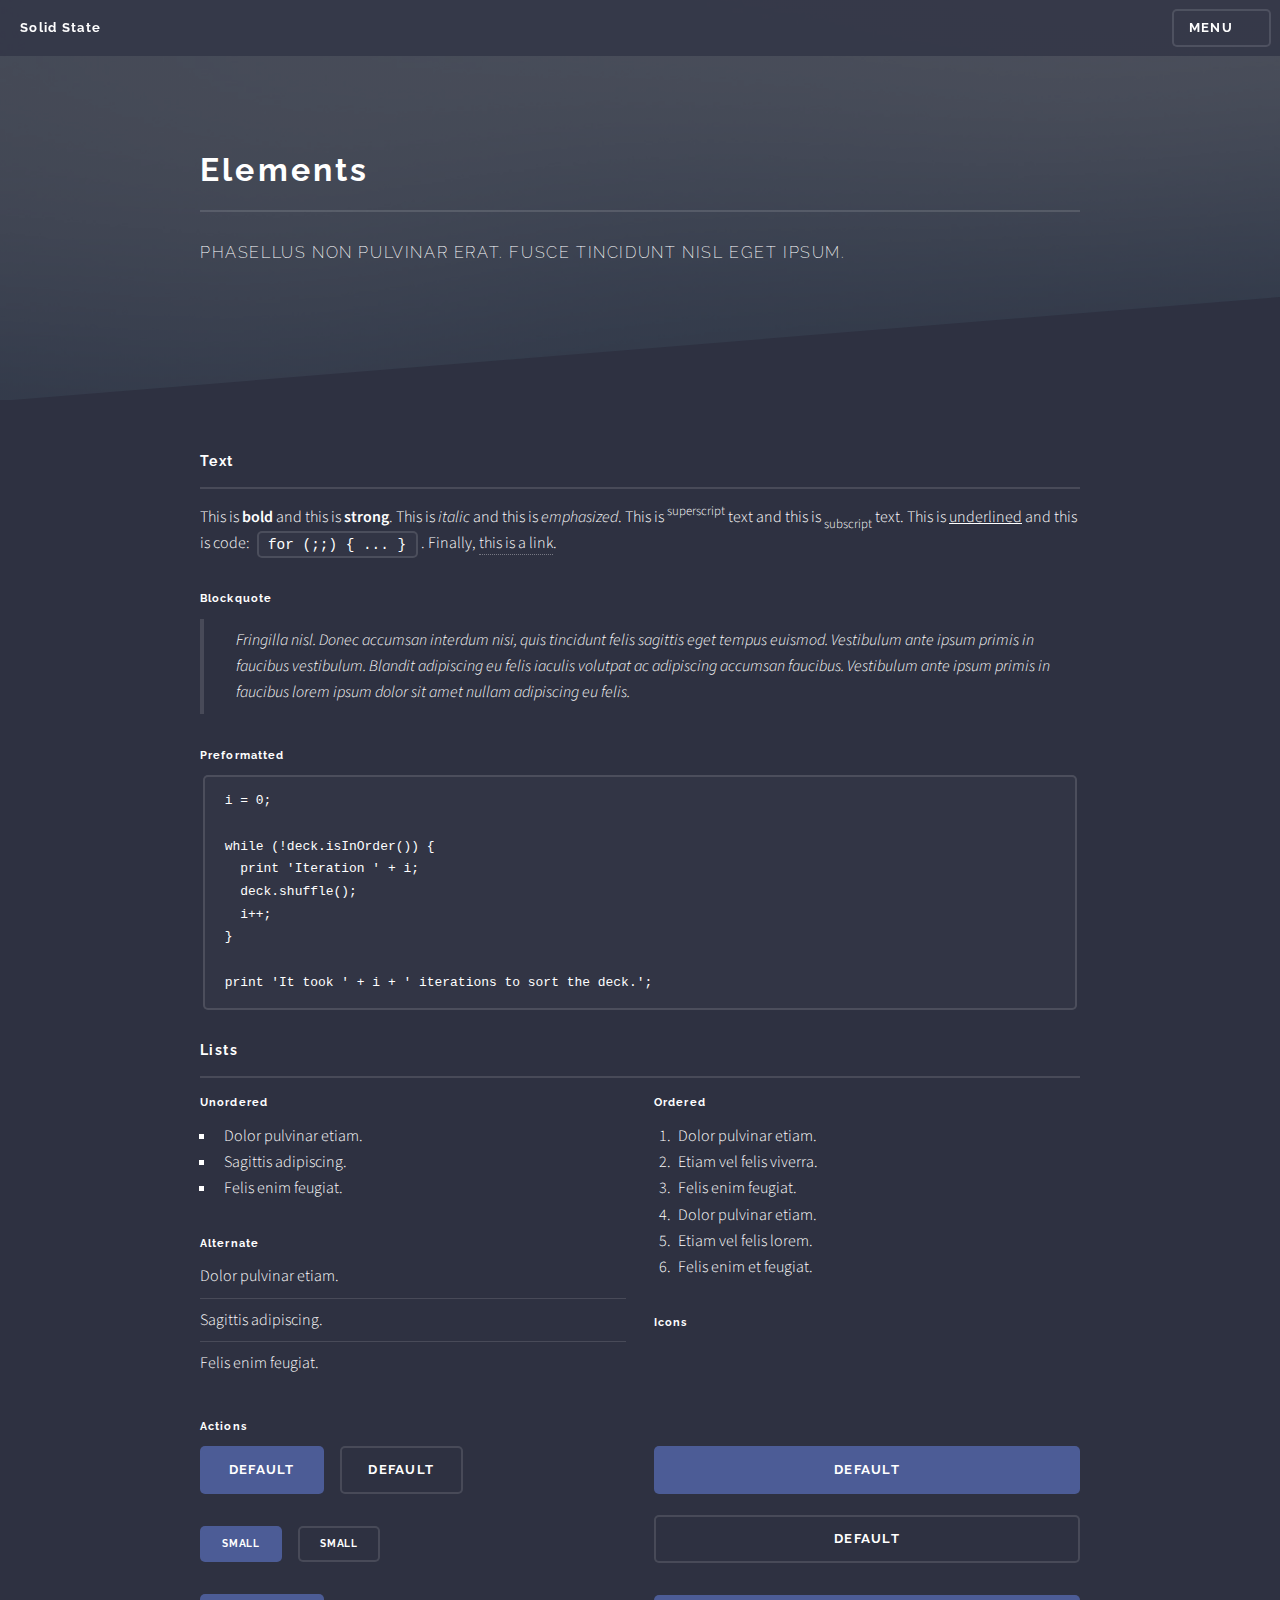
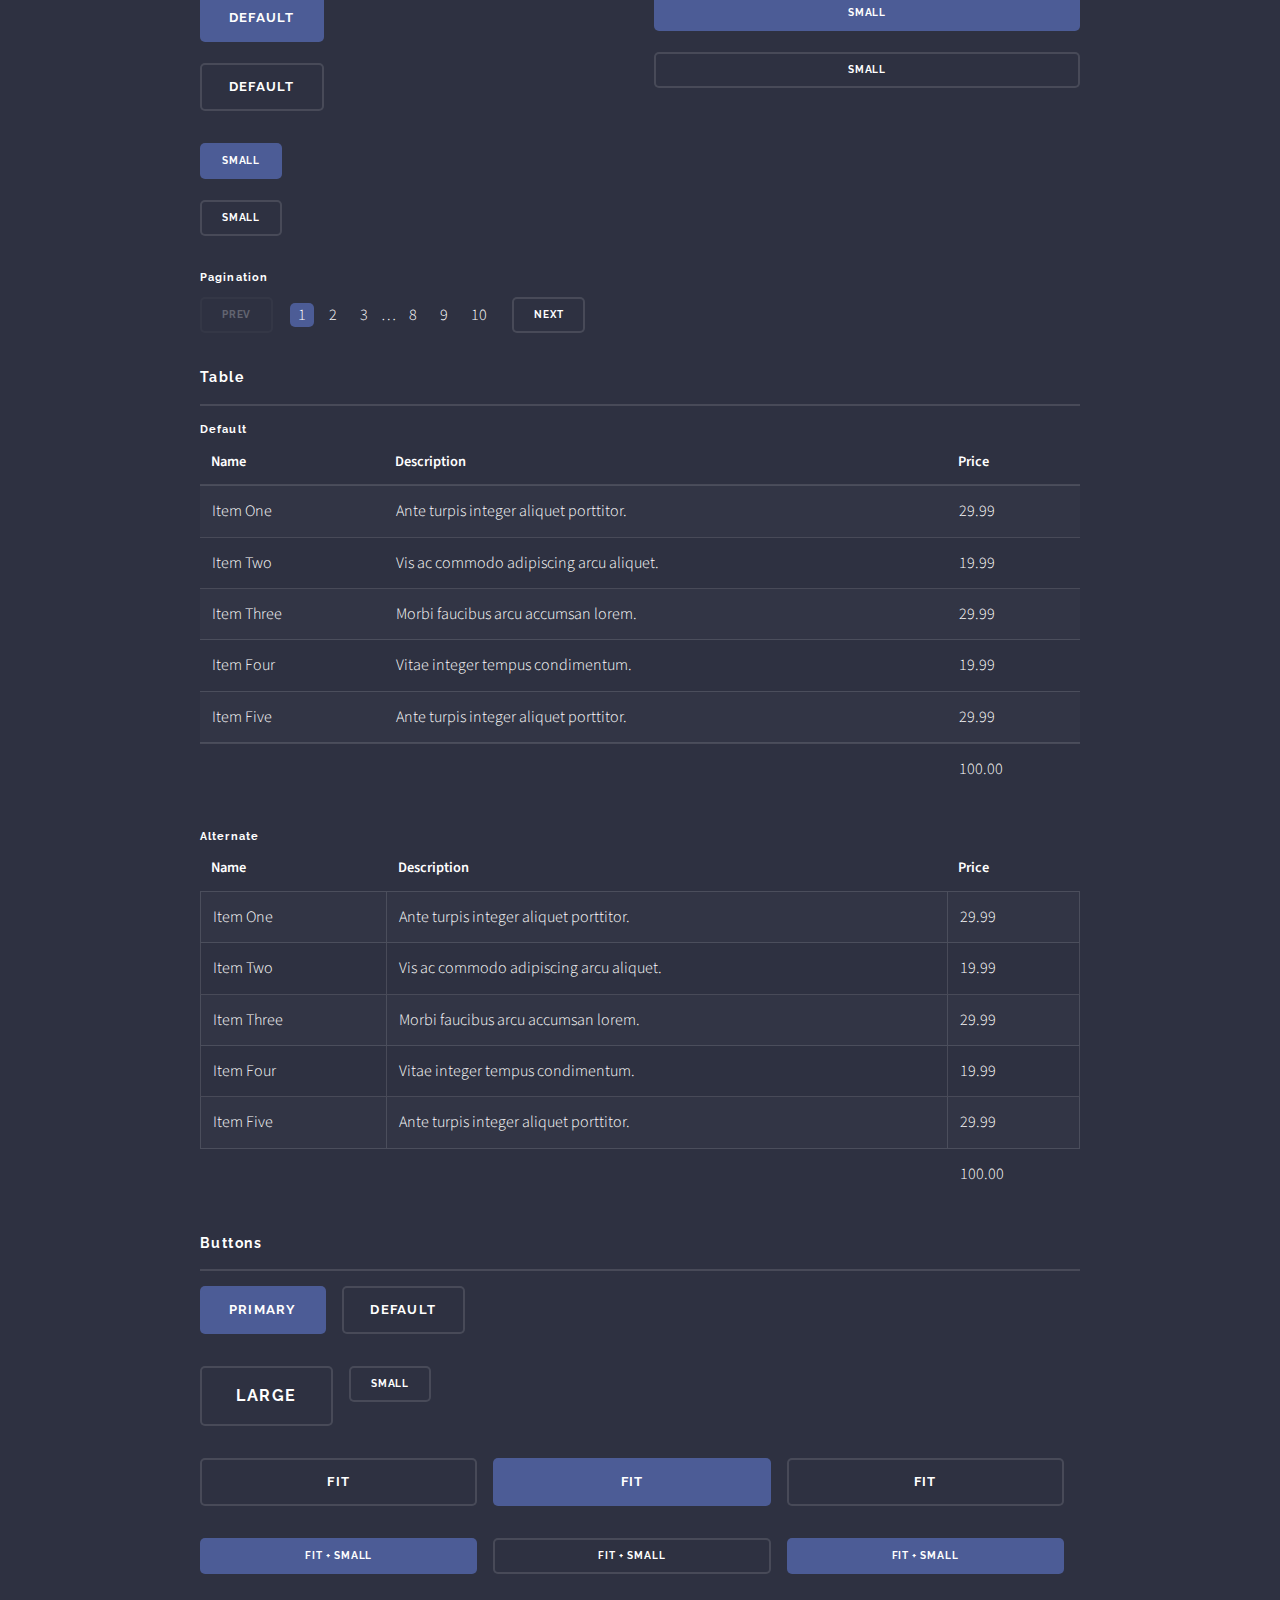
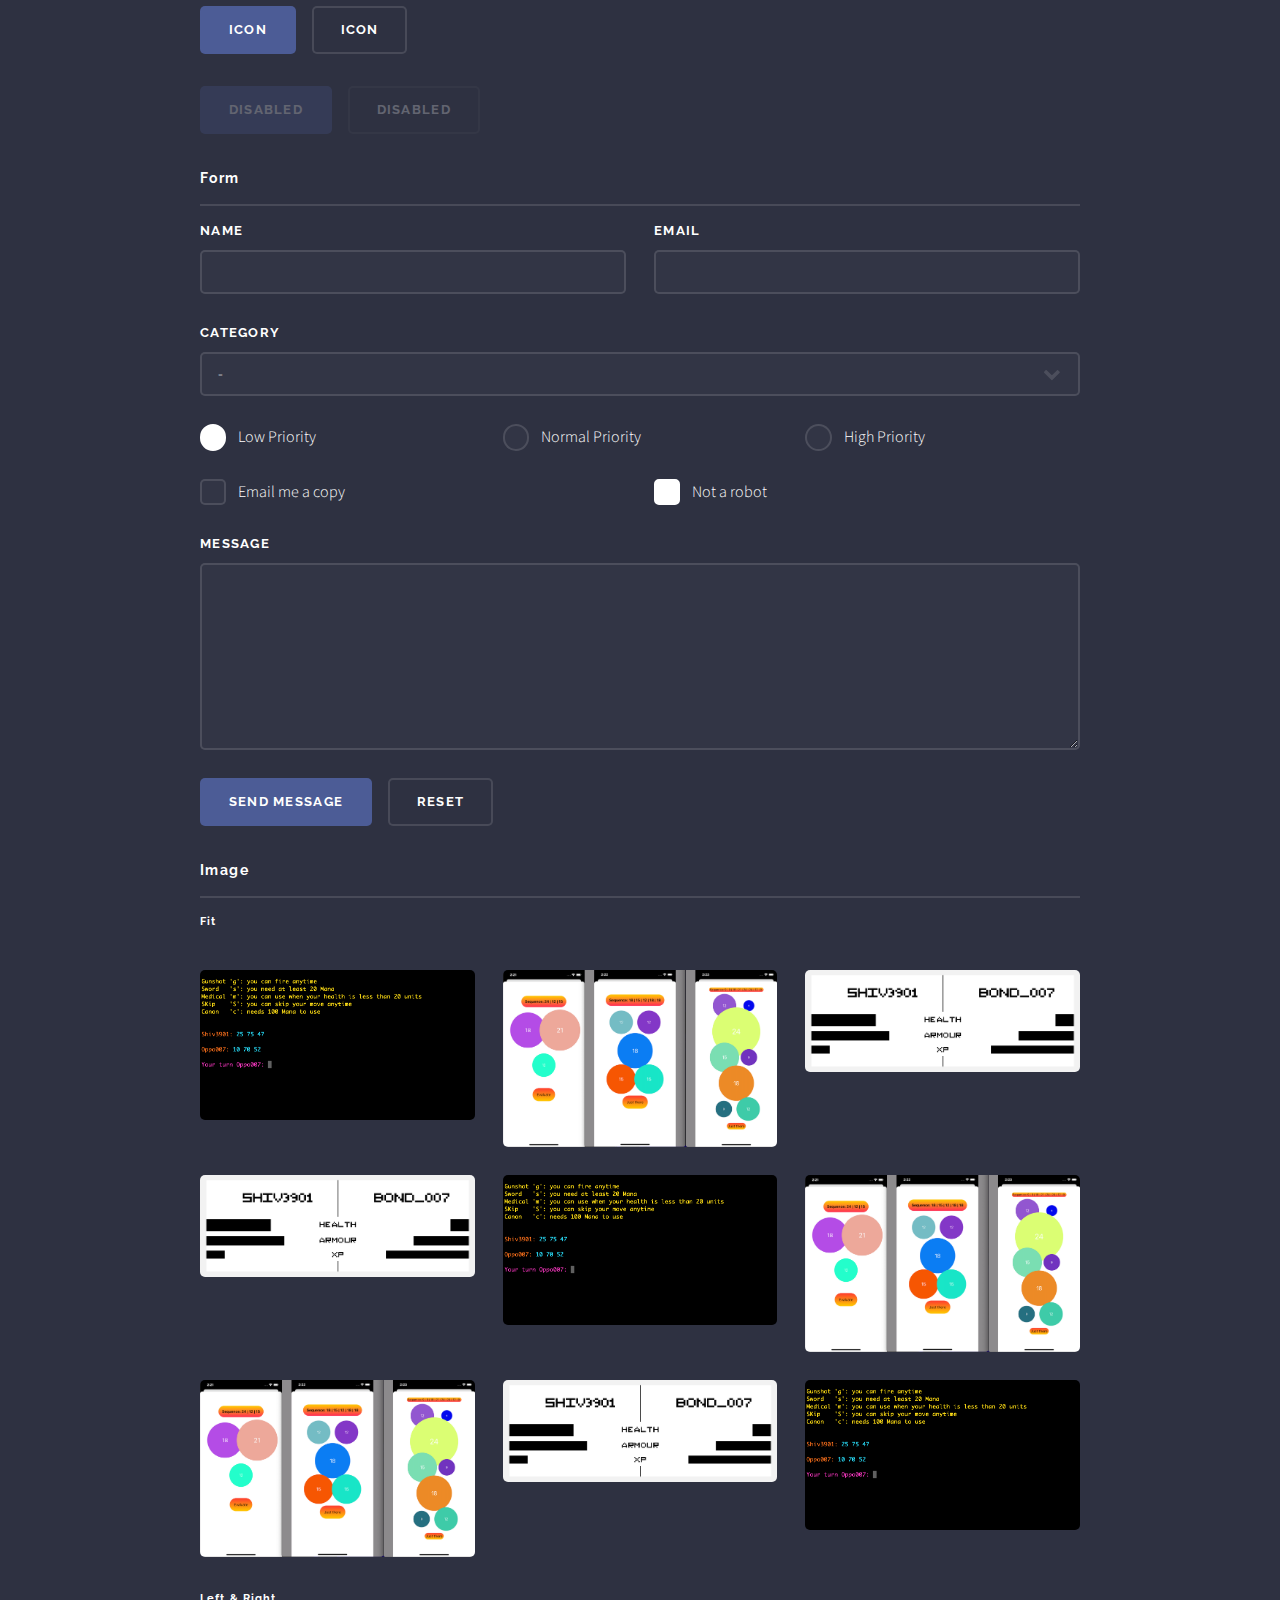
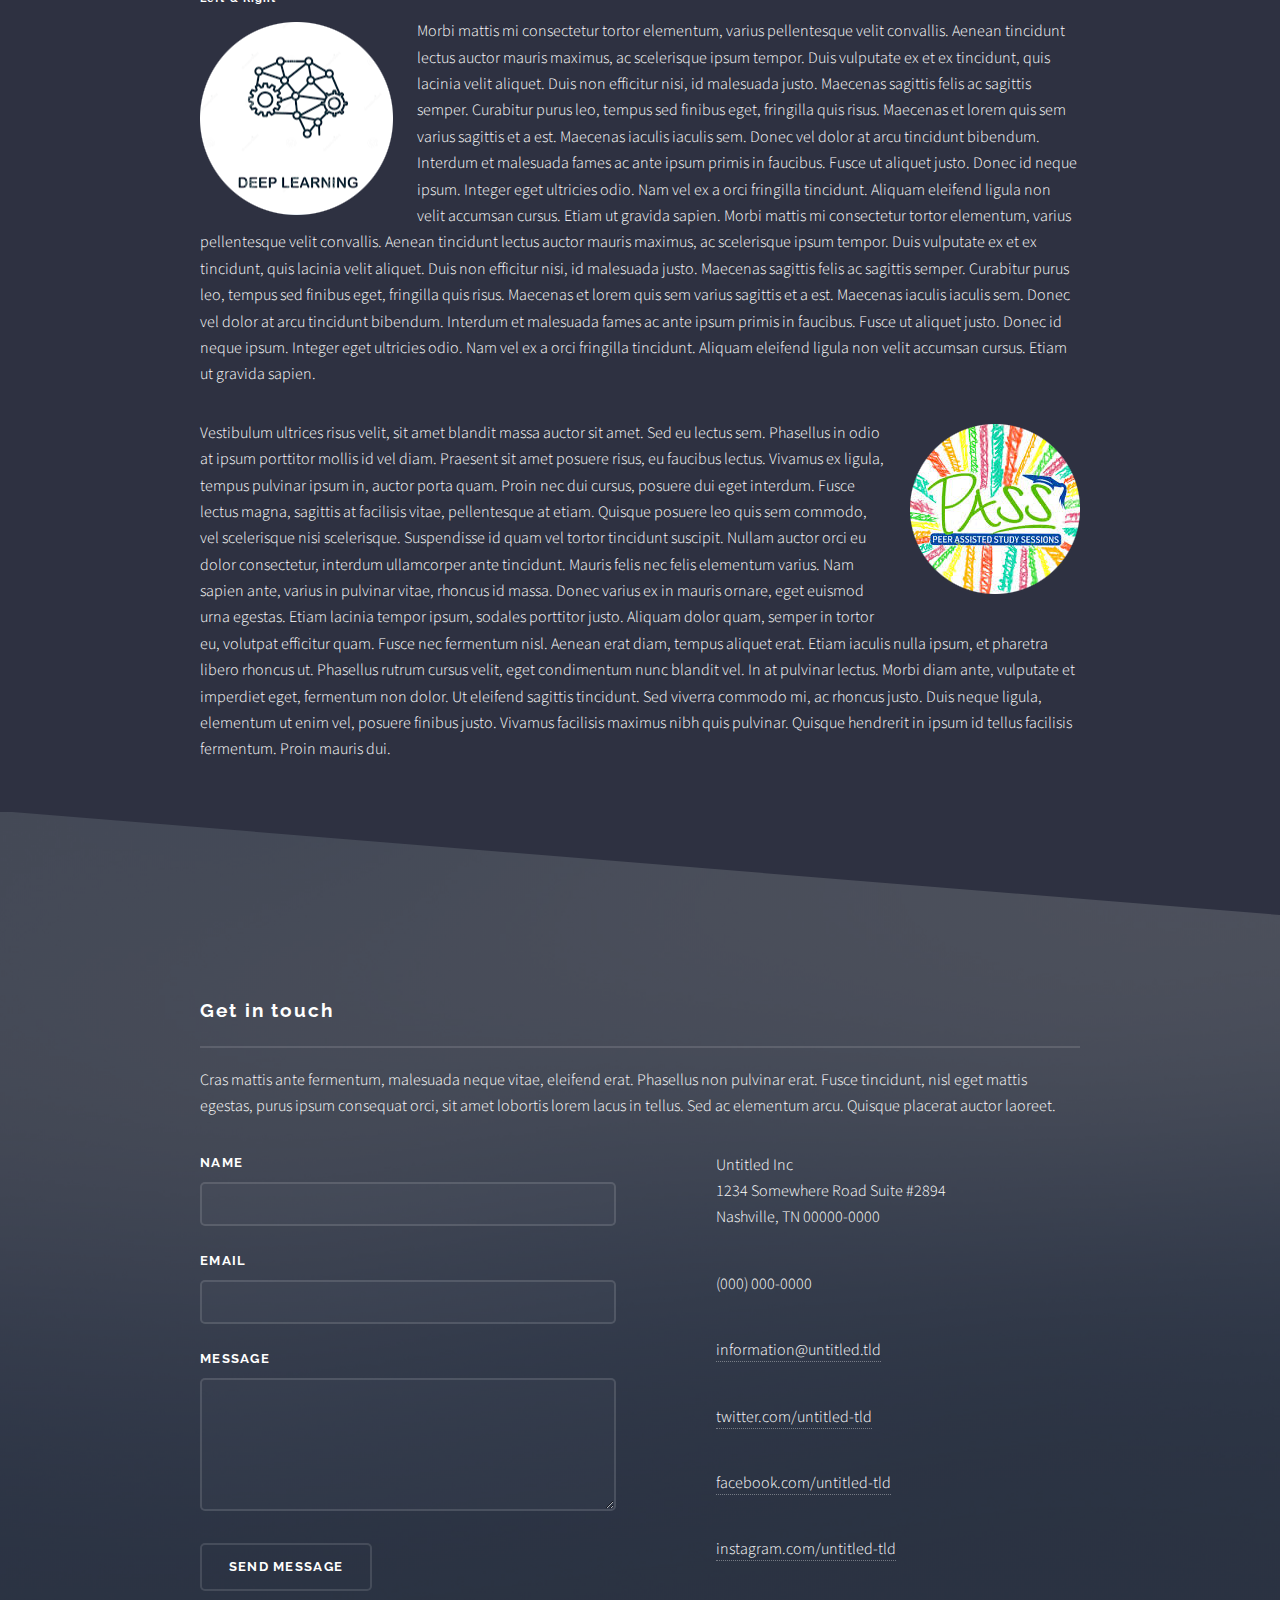
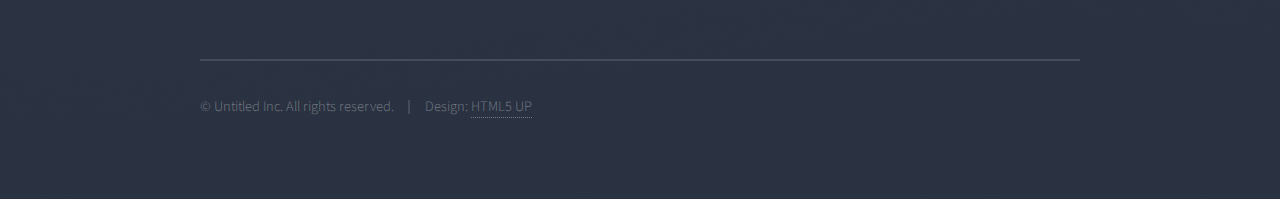
==== commit 4b18f75c: "All the info is updated" ====
--- a/elements.html
+++ b/elements.html
@@ -1,12 +1,12 @@
 <!DOCTYPE HTML>
 <!--
-	Stellar by HTML5 UP
+	Solid State by HTML5 UP
 	html5up.net | @ajlkn
 	Free for personal and commercial use under the CCA 3.0 license (html5up.net/license)
 -->
 <html>
 	<head>
-		<title>Elements - Stellar by HTML5 UP</title>
+		<title>Elements - Solid State by HTML5 UP</title>
 		<meta charset="utf-8" />
 		<meta name="viewport" content="width=device-width, initial-scale=1, user-scalable=no" />
 		<link rel="stylesheet" href="assets/css/main.css" />
@@ -14,70 +14,83 @@
 	</head>
 	<body class="is-preload">
 
-		<!-- Wrapper -->
-			<div id="wrapper">
+		<!-- Page Wrapper -->
+			<div id="page-wrapper">
 
 				<!-- Header -->
 					<header id="header">
-						<h1>Elements</h1>
-						<p>Ipsum dolor sit amet nullam</p>
+						<h1><a href="index.html">Solid State</a></h1>
+						<nav>
+							<a href="#menu">Menu</a>
+						</nav>
 					</header>
 
-				<!-- Main -->
-					<div id="main">
+				<!-- Menu -->
+					<nav id="menu">
+						<div class="inner">
+							<h2>Menu</h2>
+							<ul class="links">
+								<li><a href="index.html">Home</a></li>
+								<li><a href="generic.html">Generic</a></li>
+								<li><a href="elements.html">Elements</a></li>
+								<li><a href="#">Log In</a></li>
+								<li><a href="#">Sign Up</a></li>
+							</ul>
+							<a href="#" class="close">Close</a>
+						</div>
+					</nav>
+
+				<!-- Wrapper -->
+					<section id="wrapper">
+						<header>
+							<div class="inner">
+								<h2>Elements</h2>
+								<p>Phasellus non pulvinar erat. Fusce tincidunt nisl eget ipsum.</p>
+							</div>
+						</header>
 
 						<!-- Content -->
-							<section id="content" class="main">
-
-								<!-- Text -->
-									<section>
-										<h2>Text</h2>
+							<div class="wrapper">
+								<div class="inner">
+
+									<section>
+										<h3 class="major">Text</h3>
 										<p>This is <b>bold</b> and this is <strong>strong</strong>. This is <i>italic</i> and this is <em>emphasized</em>.
 										This is <sup>superscript</sup> text and this is <sub>subscript</sub> text.
 										This is <u>underlined</u> and this is code: <code>for (;;) { ... }</code>. Finally, <a href="#">this is a link</a>.</p>
-										<hr />
-										<p>Nunc lacinia ante nunc ac lobortis. Interdum adipiscing gravida odio porttitor sem non mi integer non faucibus ornare mi ut ante amet placerat aliquet. Volutpat eu sed ante lacinia sapien lorem accumsan varius montes viverra nibh in adipiscing blandit tempus accumsan.</p>
-										<hr />
-										<h2>Heading Level 2</h2>
-										<h3>Heading Level 3</h3>
-										<h4>Heading Level 4</h4>
-										<hr />
-										<h3>Blockquote</h3>
+										<h4>Blockquote</h4>
 										<blockquote>Fringilla nisl. Donec accumsan interdum nisi, quis tincidunt felis sagittis eget tempus euismod. Vestibulum ante ipsum primis in faucibus vestibulum. Blandit adipiscing eu felis iaculis volutpat ac adipiscing accumsan faucibus. Vestibulum ante ipsum primis in faucibus lorem ipsum dolor sit amet nullam adipiscing eu felis.</blockquote>
-										<h3>Preformatted</h3>
+										<h4>Preformatted</h4>
 										<pre><code>i = 0;
 
 while (!deck.isInOrder()) {
-    print 'Iteration ' + i;
-    deck.shuffle();
-    i++;
+  print 'Iteration ' + i;
+  deck.shuffle();
+  i++;
 }
 
 print 'It took ' + i + ' iterations to sort the deck.';</code></pre>
 									</section>
 
-								<!-- Lists -->
-									<section>
-										<h2>Lists</h2>
+									<section>
+										<h3 class="major">Lists</h3>
 										<div class="row">
 											<div class="col-6 col-12-medium">
-												<h3>Unordered</h3>
+												<h4>Unordered</h4>
 												<ul>
-													<li>Dolor pulvinar magna etiam.</li>
-													<li>Sagittis sed lorem adipiscing.</li>
-													<li>Felis enim etiam feugiat.</li>
-													<li>Ipsum lorem nullam consequat.</li>
-												</ul>
-												<h3>Alternate</h3>
+													<li>Dolor pulvinar etiam.</li>
+													<li>Sagittis adipiscing.</li>
+													<li>Felis enim feugiat.</li>
+												</ul>
+												<h4>Alternate</h4>
 												<ul class="alt">
-													<li>Dolor pulvinar magna etiam.</li>
-													<li>Sagittis sed lorem adipiscing.</li>
-													<li>Felis enim etiam feugiat.</li>
-													<li>Ipsum lorem nullam consequat.</li>
+													<li>Dolor pulvinar etiam.</li>
+													<li>Sagittis adipiscing.</li>
+													<li>Felis enim feugiat.</li>
 												</ul>
 											</div>
 											<div class="col-6 col-12-medium">
-												<h3>Ordered</h3>
+												<h4>Ordered</h4>
 												<ol>
 													<li>Dolor pulvinar etiam.</li>
 													<li>Etiam vel felis viverra.</li>
@@ -86,24 +99,16 @@
 													<li>Etiam vel felis lorem.</li>
 													<li>Felis enim et feugiat.</li>
 												</ol>
-												<h3>Icons</h3>
+												<h4>Icons</h4>
 												<ul class="icons">
 													<li><a href="#" class="icon brands fa-twitter"><span class="label">Twitter</span></a></li>
 													<li><a href="#" class="icon brands fa-facebook-f"><span class="label">Facebook</span></a></li>
 													<li><a href="#" class="icon brands fa-instagram"><span class="label">Instagram</span></a></li>
-													<li><a href="#" class="icon brands fa-github"><span class="label">GitHub</span></a></li>
-													<li><a href="#" class="icon brands fa-dribbble"><span class="label">Dribbble</span></a></li>
-												</ul>
-												<ul class="icons">
-													<li><a href="#" class="icon brands alt fa-twitter"><span class="label">Twitter</span></a></li>
-													<li><a href="#" class="icon brands alt fa-facebook-f"><span class="label">Facebook</span></a></li>
-													<li><a href="#" class="icon brands alt fa-instagram"><span class="label">Instagram</span></a></li>
-													<li><a href="#" class="icon brands alt fa-github"><span class="label">GitHub</span></a></li>
-													<li><a href="#" class="icon brands alt fa-dribbble"><span class="label">Dribbble</span></a></li>
+													<li><a href="#" class="icon brands fa-github"><span class="label">Github</span></a></li>
 												</ul>
 											</div>
 										</div>
-										<h2>Actions</h2>
+										<h4>Actions</h4>
 										<div class="row">
 											<div class="col-6 col-12-medium">
 												<ul class="actions">
@@ -118,7 +123,7 @@
 													<li><a href="#" class="button primary">Default</a></li>
 													<li><a href="#" class="button">Default</a></li>
 												</ul>
-												<ul class="actions stacked">
+												<ul class="actions stacked small">
 													<li><a href="#" class="button primary small">Small</a></li>
 													<li><a href="#" class="button small">Small</a></li>
 												</ul>
@@ -128,18 +133,29 @@
 													<li><a href="#" class="button primary fit">Default</a></li>
 													<li><a href="#" class="button fit">Default</a></li>
 												</ul>
-												<ul class="actions stacked">
+												<ul class="actions stacked small">
 													<li><a href="#" class="button primary small fit">Small</a></li>
 													<li><a href="#" class="button small fit">Small</a></li>
 												</ul>
 											</div>
 										</div>
-									</section>
-
-								<!-- Table -->
-									<section>
-										<h2>Table</h2>
-										<h3>Default</h3>
+										<h4>Pagination</h4>
+										<ul class="pagination">
+											<li><span class="button small disabled">Prev</span></li>
+											<li><a href="#" class="page active">1</a></li>
+											<li><a href="#" class="page">2</a></li>
+											<li><a href="#" class="page">3</a></li>
+											<li><span>&hellip;</span></li>
+											<li><a href="#" class="page">8</a></li>
+											<li><a href="#" class="page">9</a></li>
+											<li><a href="#" class="page">10</a></li>
+											<li><a href="#" class="button small">Next</a></li>
+										</ul>
+									</section>
+
+									<section>
+										<h3 class="major">Table</h3>
+										<h4>Default</h4>
 										<div class="table-wrapper">
 											<table>
 												<thead>
@@ -185,7 +201,7 @@
 											</table>
 										</div>
 
-										<h3>Alternate</h3>
+										<h4>Alternate</h4>
 										<div class="table-wrapper">
 											<table class="alt">
 												<thead>
@@ -232,32 +248,29 @@
 										</div>
 									</section>
 
-								<!-- Buttons -->
-									<section>
-										<h3>Buttons</h3>
+									<section>
+										<h3 class="major">Buttons</h3>
 										<ul class="actions">
 											<li><a href="#" class="button primary">Primary</a></li>
 											<li><a href="#" class="button">Default</a></li>
 										</ul>
 										<ul class="actions">
 											<li><a href="#" class="button large">Large</a></li>
-											<li><a href="#" class="button">Default</a></li>
 											<li><a href="#" class="button small">Small</a></li>
 										</ul>
 										<ul class="actions fit">
+											<li><a href="#" class="button fit">Fit</a></li>
 											<li><a href="#" class="button primary fit">Fit</a></li>
-											<li><a href="#" class="button fit">Fit</a></li>
 											<li><a href="#" class="button fit">Fit</a></li>
 										</ul>
 										<ul class="actions fit small">
 											<li><a href="#" class="button primary fit small">Fit + Small</a></li>
 											<li><a href="#" class="button fit small">Fit + Small</a></li>
-											<li><a href="#" class="button fit small">Fit + Small</a></li>
+											<li><a href="#" class="button primary fit small">Fit + Small</a></li>
 										</ul>
 										<ul class="actions">
-											<li><a href="#" class="button primary icon solidfa-download">Icon</a></li>
-											<li><a href="#" class="button icon solid fa-upload">Icon</a></li>
-											<li><a href="#" class="button icon solid fa-save">Icon</a></li>
+											<li><a href="#" class="button primary icon solid fa-download">Icon</a></li>
+											<li><a href="#" class="button icon solid fa-download">Icon</a></li>
 										</ul>
 										<ul class="actions">
 											<li><span class="button primary disabled">Disabled</span></li>
@@ -265,20 +278,22 @@
 										</ul>
 									</section>
 
-								<!-- Form -->
-									<section>
-										<h2>Form</h2>
+									<section>
+										<h3 class="major">Form</h3>
 										<form method="post" action="#">
 											<div class="row gtr-uniform">
 												<div class="col-6 col-12-xsmall">
-													<input type="text" name="demo-name" id="demo-name" value="" placeholder="Name" />
+													<label for="demo-name">Name</label>
+													<input type="text" name="demo-name" id="demo-name" value="" />
 												</div>
 												<div class="col-6 col-12-xsmall">
-													<input type="email" name="demo-email" id="demo-email" value="" placeholder="Email" />
+													<label for="demo-email">Email</label>
+													<input type="email" name="demo-email" id="demo-email" value="" />
 												</div>
 												<div class="col-12">
+													<label for="demo-category">Category</label>
 													<select name="demo-category" id="demo-category">
-														<option value="">- Category -</option>
+														<option value="">-</option>
 														<option value="1">Manufacturing</option>
 														<option value="1">Shipping</option>
 														<option value="1">Administration</option>
@@ -287,15 +302,15 @@
 												</div>
 												<div class="col-4 col-12-small">
 													<input type="radio" id="demo-priority-low" name="demo-priority" checked>
-													<label for="demo-priority-low">Low</label>
+													<label for="demo-priority-low">Low Priority</label>
 												</div>
 												<div class="col-4 col-12-small">
 													<input type="radio" id="demo-priority-normal" name="demo-priority">
-													<label for="demo-priority-normal">Normal</label>
+													<label for="demo-priority-normal">Normal Priority</label>
 												</div>
 												<div class="col-4 col-12-small">
 													<input type="radio" id="demo-priority-high" name="demo-priority">
-													<label for="demo-priority-high">High</label>
+													<label for="demo-priority-high">High Priority</label>
 												</div>
 												<div class="col-6 col-12-small">
 													<input type="checkbox" id="demo-copy" name="demo-copy">
@@ -306,7 +321,8 @@
 													<label for="demo-human">Not a robot</label>
 												</div>
 												<div class="col-12">
-													<textarea name="demo-message" id="demo-message" placeholder="Enter your message" rows="6"></textarea>
+													<label for="demo-message">Message</label>
+													<textarea name="demo-message" id="demo-message" rows="6"></textarea>
 												</div>
 												<div class="col-12">
 													<ul class="actions">
@@ -318,69 +334,80 @@
 										</form>
 									</section>
 
-								<!-- Image -->
-									<section>
-										<h2>Image</h2>
-										<h3>Fit</h3>
+									<section>
+										<h3 class="major">Image</h3>
+										<h4>Fit</h4>
 										<div class="box alt">
 											<div class="row gtr-uniform">
-												<div class="col-12"><span class="image fit"><img src="images/pic04.jpg" alt="" /></span></div>
-												<div class="col-4"><span class="image fit"><img src="images/pic01.jpg" alt="" /></span></div>
-												<div class="col-4"><span class="image fit"><img src="images/pic02.jpg" alt="" /></span></div>
-												<div class="col-4"><span class="image fit"><img src="images/pic03.jpg" alt="" /></span></div>
-												<div class="col-4"><span class="image fit"><img src="images/pic03.jpg" alt="" /></span></div>
-												<div class="col-4"><span class="image fit"><img src="images/pic01.jpg" alt="" /></span></div>
-												<div class="col-4"><span class="image fit"><img src="images/pic02.jpg" alt="" /></span></div>
-												<div class="col-4"><span class="image fit"><img src="images/pic02.jpg" alt="" /></span></div>
-												<div class="col-4"><span class="image fit"><img src="images/pic03.jpg" alt="" /></span></div>
-												<div class="col-4"><span class="image fit"><img src="images/pic01.jpg" alt="" /></span></div>
+												<div class="col-12"><span class="image fit"><img src="images/pic08.jpg" alt="" /></span></div>
+												<div class="col-4"><span class="image fit"><img src="images/pic05.jpg" alt="" /></span></div>
+												<div class="col-4"><span class="image fit"><img src="images/pic06.jpg" alt="" /></span></div>
+												<div class="col-4"><span class="image fit"><img src="images/pic07.jpg" alt="" /></span></div>
+												<div class="col-4"><span class="image fit"><img src="images/pic07.jpg" alt="" /></span></div>
+												<div class="col-4"><span class="image fit"><img src="images/pic05.jpg" alt="" /></span></div>
+												<div class="col-4"><span class="image fit"><img src="images/pic06.jpg" alt="" /></span></div>
+												<div class="col-4"><span class="image fit"><img src="images/pic06.jpg" alt="" /></span></div>
+												<div class="col-4"><span class="image fit"><img src="images/pic07.jpg" alt="" /></span></div>
+												<div class="col-4"><span class="image fit"><img src="images/pic05.jpg" alt="" /></span></div>
 											</div>
 										</div>
-										<h3>Left &amp; Right</h3>
-										<p><span class="image left"><img src="images/pic05.jpg" alt="" /></span>Fringilla nisl. Donec accumsan interdum nisi, quis tincidunt felis sagittis eget. tempus euismod. Vestibulum ante ipsum primis in faucibus vestibulum. Blandit adipiscing eu felis iaculis volutpat ac adipiscing accumsan eu faucibus. Integer ac pellentesque praesent tincidunt felis sagittis eget. tempus euismod. Vestibulum ante ipsum primis in faucibus vestibulum. Blandit adipiscing eu felis iaculis volutpat ac adipiscing accumsan eu faucibus. Integer ac pellentesque praesent. Donec accumsan interdum nisi, quis tincidunt felis sagittis eget. tempus euismod. Vestibulum ante ipsum primis in faucibus vestibulum. Blandit adipiscing eu felis iaculis volutpat ac adipiscing accumsan eu faucibus. Integer ac pellentesque praesent tincidunt felis sagittis eget. tempus euismod. Vestibulum ante ipsum primis in faucibus vestibulum. Blandit adipiscing eu felis iaculis volutpat ac adipiscing accumsan eu faucibus. Integer ac pellentesque praesent. Blandit adipiscing eu felis iaculis volutpat ac adipiscing accumsan eu faucibus. Integer ac pellentesque praesent tincidunt felis sagittis eget. tempus euismod. Vestibulum ante ipsum primis in faucibus vestibulum. Blandit adipiscing eu felis iaculis volutpat ac adipiscing accumsan eu faucibus. Integer ac pellentesque praesent lorem ipsum dolor sit amet veroeros consequat. Etiam tempus lorem ipsum.</p>
-										<p><span class="image right"><img src="images/pic06.jpg" alt="" /></span>Fringilla nisl. Donec accumsan interdum nisi, quis tincidunt felis sagittis eget. tempus euismod. Vestibulum ante ipsum primis in faucibus vestibulum. Blandit adipiscing eu felis iaculis volutpat ac adipiscing accumsan eu faucibus. Integer ac pellentesque praesent tincidunt felis sagittis eget. tempus euismod. Vestibulum ante ipsum primis in faucibus vestibulum. Blandit adipiscing eu felis iaculis volutpat ac adipiscing accumsan eu faucibus. Integer ac pellentesque praesent. Donec accumsan interdum nisi, quis tincidunt felis sagittis eget. tempus euismod. Vestibulum ante ipsum primis in faucibus vestibulum. Blandit adipiscing eu felis iaculis volutpat ac adipiscing accumsan eu faucibus. Integer ac pellentesque praesent tincidunt felis sagittis eget. tempus euismod. Vestibulum ante ipsum primis in faucibus vestibulum. Blandit adipiscing eu felis iaculis volutpat ac adipiscing accumsan eu faucibus. Integer ac pellentesque praesent. Blandit adipiscing eu felis iaculis volutpat ac adipiscing accumsan eu faucibus. Integer ac pellentesque praesent tincidunt felis sagittis eget. tempus euismod. Vestibulum ante ipsum primis in faucibus vestibulum. Blandit adipiscing eu felis iaculis volutpat ac adipiscing accumsan eu faucibus..</p>
-									</section>
-
-							</section>
-
-					</div>
+										<h4>Left &amp; Right</h4>
+										<p><span class="image left"><img src="images/pic01.jpg" alt="" /></span>Morbi mattis mi consectetur tortor elementum, varius pellentesque velit convallis. Aenean tincidunt lectus auctor mauris maximus, ac scelerisque ipsum tempor. Duis vulputate ex et ex tincidunt, quis lacinia velit aliquet. Duis non efficitur nisi, id malesuada justo. Maecenas sagittis felis ac sagittis semper. Curabitur purus leo, tempus sed finibus eget, fringilla quis risus. Maecenas et lorem quis sem varius sagittis et a est. Maecenas iaculis iaculis sem. Donec vel dolor at arcu tincidunt bibendum. Interdum et malesuada fames ac ante ipsum primis in faucibus. Fusce ut aliquet justo. Donec id neque ipsum. Integer eget ultricies odio. Nam vel ex a orci fringilla tincidunt. Aliquam eleifend ligula non velit accumsan cursus. Etiam ut gravida sapien. Morbi mattis mi consectetur tortor elementum, varius pellentesque velit convallis. Aenean tincidunt lectus auctor mauris maximus, ac scelerisque ipsum tempor. Duis vulputate ex et ex tincidunt, quis lacinia velit aliquet. Duis non efficitur nisi, id malesuada justo. Maecenas sagittis felis ac sagittis semper. Curabitur purus leo, tempus sed finibus eget, fringilla quis risus. Maecenas et lorem quis sem varius sagittis et a est. Maecenas iaculis iaculis sem. Donec vel dolor at arcu tincidunt bibendum. Interdum et malesuada fames ac ante ipsum primis in faucibus. Fusce ut aliquet justo. Donec id neque ipsum. Integer eget ultricies odio. Nam vel ex a orci fringilla tincidunt. Aliquam eleifend ligula non velit accumsan cursus. Etiam ut gravida sapien.</p>
+										<p><span class="image right"><img src="images/pic02.jpg" alt="" /></span>Vestibulum ultrices risus velit, sit amet blandit massa auctor sit amet. Sed eu lectus sem. Phasellus in odio at ipsum porttitor mollis id vel diam. Praesent sit amet posuere risus, eu faucibus lectus. Vivamus ex ligula, tempus pulvinar ipsum in, auctor porta quam. Proin nec dui cursus, posuere dui eget interdum. Fusce lectus magna, sagittis at facilisis vitae, pellentesque at etiam. Quisque posuere leo quis sem commodo, vel scelerisque nisi scelerisque. Suspendisse id quam vel tortor tincidunt suscipit. Nullam auctor orci eu dolor consectetur, interdum ullamcorper ante tincidunt. Mauris felis nec felis elementum varius. Nam sapien ante, varius in pulvinar vitae, rhoncus id massa. Donec varius ex in mauris ornare, eget euismod urna egestas. Etiam lacinia tempor ipsum, sodales porttitor justo. Aliquam dolor quam, semper in tortor eu, volutpat efficitur quam. Fusce nec fermentum nisl. Aenean erat diam, tempus aliquet erat. Etiam iaculis nulla ipsum, et pharetra libero rhoncus ut. Phasellus rutrum cursus velit, eget condimentum nunc blandit vel. In at pulvinar lectus. Morbi diam ante, vulputate et imperdiet eget, fermentum non dolor. Ut eleifend sagittis tincidunt. Sed viverra commodo mi, ac rhoncus justo. Duis neque ligula, elementum ut enim vel, posuere finibus justo. Vivamus facilisis maximus nibh quis pulvinar. Quisque hendrerit in ipsum id tellus facilisis fermentum. Proin mauris dui.</p>
+									</section>
+
+								</div>
+							</div>
+
+					</section>
 
 				<!-- Footer -->
-					<footer id="footer">
-						<section>
-							<h2>Aliquam sed mauris</h2>
-							<p>Sed lorem ipsum dolor sit amet et nullam consequat feugiat consequat magna adipiscing tempus etiam dolore veroeros. eget dapibus mauris. Cras aliquet, nisl ut viverra sollicitudin, ligula erat egestas velit, vitae tincidunt odio.</p>
-							<ul class="actions">
-								<li><a href="#" class="button">Learn More</a></li>
+					<section id="footer">
+						<div class="inner">
+							<h2 class="major">Get in touch</h2>
+							<p>Cras mattis ante fermentum, malesuada neque vitae, eleifend erat. Phasellus non pulvinar erat. Fusce tincidunt, nisl eget mattis egestas, purus ipsum consequat orci, sit amet lobortis lorem lacus in tellus. Sed ac elementum arcu. Quisque placerat auctor laoreet.</p>
+							<form method="post" action="#">
+								<div class="fields">
+									<div class="field">
+										<label for="name">Name</label>
+										<input type="text" name="name" id="name" />
+									</div>
+									<div class="field">
+										<label for="email">Email</label>
+										<input type="email" name="email" id="email" />
+									</div>
+									<div class="field">
+										<label for="message">Message</label>
+										<textarea name="message" id="message" rows="4"></textarea>
+									</div>
+								</div>
+								<ul class="actions">
+									<li><input type="submit" value="Send Message" /></li>
+								</ul>
+							</form>
+							<ul class="contact">
+								<li class="icon solid fa-home">
+									Untitled Inc<br />
+									1234 Somewhere Road Suite #2894<br />
+									Nashville, TN 00000-0000
+								</li>
+								<li class="icon solid fa-phone">(000) 000-0000</li>
+								<li class="icon solid fa-envelope"><a href="#">information@untitled.tld</a></li>
+								<li class="icon brands fa-twitter"><a href="#">twitter.com/untitled-tld</a></li>
+								<li class="icon brands fa-facebook-f"><a href="#">facebook.com/untitled-tld</a></li>
+								<li class="icon brands fa-instagram"><a href="#">instagram.com/untitled-tld</a></li>
 							</ul>
-						</section>
-						<section>
-							<h2>Etiam feugiat</h2>
-							<dl class="alt">
-								<dt>Address</dt>
-								<dd>1234 Somewhere Road &bull; Nashville, TN 00000 &bull; USA</dd>
-								<dt>Phone</dt>
-								<dd>(000) 000-0000 x 0000</dd>
-								<dt>Email</dt>
-								<dd><a href="#">information@untitled.tld</a></dd>
-							</dl>
-							<ul class="icons">
-								<li><a href="#" class="icon brands fa-twitter alt"><span class="label">Twitter</span></a></li>
-								<li><a href="#" class="icon brands fa-facebook-f alt"><span class="label">Facebook</span></a></li>
-								<li><a href="#" class="icon brands fa-instagram alt"><span class="label">Instagram</span></a></li>
-								<li><a href="#" class="icon brands fa-github alt"><span class="label">GitHub</span></a></li>
-								<li><a href="#" class="icon brands fa-dribbble alt"><span class="label">Dribbble</span></a></li>
+							<ul class="copyright">
+								<li>&copy; Untitled Inc. All rights reserved.</li><li>Design: <a href="http://html5up.net">HTML5 UP</a></li>
 							</ul>
-						</section>
-						<p class="copyright">&copy; Untitled. Design: <a href="https://html5up.net">HTML5 UP</a>.</p>
-					</footer>
+						</div>
+					</section>
 
 			</div>
 
 		<!-- Scripts -->
 			<script src="assets/js/jquery.min.js"></script>
 			<script src="assets/js/jquery.scrollex.min.js"></script>
-			<script src="assets/js/jquery.scrolly.min.js"></script>
 			<script src="assets/js/browser.min.js"></script>
 			<script src="assets/js/breakpoints.min.js"></script>
 			<script src="assets/js/util.js"></script>
--- a/assets/css/main.css
+++ b/assets/css/main.css
@@ -1,10 +1,10 @@
 @import url(fontawesome-all.min.css);
-@import 'https://fonts.googleapis.com/css?family=Source+Sans+Pro:300,400';
-
-/*
-	Stellar by HTML5 UP
-	html5up.net | @ajlkn
-	Free for personal and commercial use under the CCA 3.0 license (html5up.net/license)
+@import url("https://fonts.googleapis.com/css?family=Raleway:200,700|Source+Sans+Pro:300,600,300italic,600italic");
+
+/*
+	Solid State by HTML5 UP
+	html5up.net | @ajlkn
+	Free for personal and commercial use under the CCA 3.0 license (html5up.net/license)
 */
 
 html, body, div, span, applet, object,
@@ -99,11 +99,14 @@
 	}
 
 	body {
-		background-color: #935d8c;
-		background-image: url("images/overlay.png"), -moz-linear-gradient(45deg, #e37682 15%, #5f4d93 85%);
-		background-image: url("images/overlay.png"), -webkit-linear-gradient(45deg, #e37682 15%, #5f4d93 85%);
-		background-image: url("images/overlay.png"), -ms-linear-gradient(45deg, #e37682 15%, #5f4d93 85%);
-		background-image: url("images/overlay.png"), linear-gradient(45deg, #e37682 15%, #5f4d93 85%);
+		background-color: #2e3141;
+		background-image: linear-gradient(to top, rgba(46, 49, 65, 0.8), rgba(46, 49, 65, 0.8)), url("../../images/bg.jpg");
+		background-size: auto,
+ cover;
+		background-attachment: fixed,
+ fixed;
+		background-position: center,
+ center;
 	}
 
 		body.is-preload *, body.is-preload *:before, body.is-preload *:after {
@@ -119,14 +122,10 @@
 
 /* Type */
 
-	body {
-		background-color: #935d8c;
-		color: rgba(255, 255, 255, 0.65);
-	}
-
 	body, input, select, textarea {
+		color: #ffffff;
 		font-family: "Source Sans Pro", Helvetica, sans-serif;
-		font-size: 17pt;
+		font-size: 16.5pt;
 		font-weight: 300;
 		line-height: 1.65;
 	}
@@ -134,7 +133,7 @@
 		@media screen and (max-width: 1680px) {
 
 			body, input, select, textarea {
-				font-size: 14pt;
+				font-size: 13pt;
 			}
 
 		}
@@ -147,30 +146,100 @@
 
 		}
 
-		@media screen and (max-width: 360px) {
+		@media screen and (max-width: 980px) {
 
 			body, input, select, textarea {
-				font-size: 11pt;
+				font-size: 12pt;
+			}
+
+		}
+
+		@media screen and (max-width: 736px) {
+
+			body, input, select, textarea {
+				font-size: 12pt;
+			}
+
+		}
+
+		@media screen and (max-width: 480px) {
+
+			body, input, select, textarea {
+				font-size: 12pt;
 			}
 
 		}
 
 	a {
-		-moz-transition: color 0.2s ease, border-bottom 0.2s ease;
-		-webkit-transition: color 0.2s ease, border-bottom 0.2s ease;
-		-ms-transition: color 0.2s ease, border-bottom 0.2s ease;
-		transition: color 0.2s ease, border-bottom 0.2s ease;
+		-moz-transition: color 0.2s ease-in-out, border-bottom-color 0.2s ease-in-out;
+		-webkit-transition: color 0.2s ease-in-out, border-bottom-color 0.2s ease-in-out;
+		-ms-transition: color 0.2s ease-in-out, border-bottom-color 0.2s ease-in-out;
+		transition: color 0.2s ease-in-out, border-bottom-color 0.2s ease-in-out;
+		border-bottom: dotted 1px rgba(255, 255, 255, 0.35);
+		color: #ffffff;
 		text-decoration: none;
-		border-bottom: dotted 1px;
-		color: inherit;
 	}
 
 		a:hover {
 			border-bottom-color: transparent;
-		}
+			color: #ffffff !important;
+		}
+
+		a.special:not(.button) {
+			text-decoration: none;
+			border-bottom: 0;
+			display: block;
+			font-family: Raleway, Helvetica, sans-serif;
+			font-size: 0.8em;
+			font-weight: 700;
+			letter-spacing: 0.1em;
+			margin: 0 0 2em 0;
+			text-transform: uppercase;
+		}
+
+			a.special:not(.button):before {
+				-moz-osx-font-smoothing: grayscale;
+				-webkit-font-smoothing: antialiased;
+				display: inline-block;
+				font-style: normal;
+				font-variant: normal;
+				text-rendering: auto;
+				line-height: 1;
+				text-transform: none !important;
+				font-family: 'Font Awesome 5 Free';
+				font-weight: 900;
+			}
+
+			a.special:not(.button):before {
+				-moz-transition: background-color 0.2s ease-in-out;
+				-webkit-transition: background-color 0.2s ease-in-out;
+				-ms-transition: background-color 0.2s ease-in-out;
+				transition: background-color 0.2s ease-in-out;
+				border-radius: 100%;
+				border: solid 2px rgba(255, 255, 255, 0.125);
+				content: '\f105';
+				display: inline-block;
+				font-size: 1.25em;
+				height: 2em;
+				line-height: 1.75em;
+				margin-right: 0.85em;
+				text-align: center;
+				text-indent: 0.15em;
+				vertical-align: middle;
+				width: 2em;
+			}
+
+			a.special:not(.button):hover:before {
+				background-color: rgba(255, 255, 255, 0.025);
+			}
+
+			a.special:not(.button):active:before {
+				background-color: rgba(255, 255, 255, 0.075);
+			}
 
 	strong, b {
-		font-weight: 400;
+		color: #ffffff;
+		font-weight: 600;
 	}
 
 	em, i {
@@ -181,49 +250,43 @@
 		margin: 0 0 2em 0;
 	}
 
-		p.content {
-			-moz-columns: 20em 2;
-			-webkit-columns: 20em 2;
-			-ms-columns: 20em 2;
-			columns: 20em 2;
-			-moz-column-gap: 2em;
-			-webkit-column-gap: 2em;
-			-ms-column-gap: 2em;
-			column-gap: 2em;
-			text-align: justify;
-		}
-
 	h1, h2, h3, h4, h5, h6 {
-		font-weight: 300;
-		line-height: 1.5;
-		margin: 0 0 0.7em 0;
-		letter-spacing: -0.025em;
+		color: #ffffff;
+		font-family: Raleway, Helvetica, sans-serif;
+		font-weight: 700;
+		letter-spacing: 0.1em;
+		margin: 0 0 1em 0;
 	}
 
 		h1 a, h2 a, h3 a, h4 a, h5 a, h6 a {
 			color: inherit;
 			text-decoration: none;
-		}
-
-	h1 {
-		font-size: 2.5em;
-		line-height: 1.2;
-	}
+			border-bottom: 0;
+		}
+
+		h1 span, h2 span, h3 span, h4 span, h5 span, h6 span {
+			font-weight: 200;
+		}
+
+		h1.major, h2.major, h3.major, h4.major, h5.major, h6.major {
+			padding-bottom: 1em;
+			border-bottom: solid 2px rgba(255, 255, 255, 0.125);
+		}
 
 	h2 {
-		font-size: 1.5em;
+		font-size: 1.2em;
 	}
 
 	h3 {
-		font-size: 1.25em;
+		font-size: 0.9em;
 	}
 
 	h4 {
-		font-size: 1.1em;
+		font-size: 0.7em;
 	}
 
 	h5 {
-		font-size: 0.9em;
+		font-size: 0.7em;
 	}
 
 	h6 {
@@ -232,8 +295,12 @@
 
 	@media screen and (max-width: 736px) {
 
-		h1 {
-			font-size: 2em;
+		h2 {
+			font-size: 1em;
+		}
+
+		h3 {
+			font-size: 0.8em;
 		}
 
 	}
@@ -251,15 +318,16 @@
 	}
 
 	blockquote {
-		border-left: solid 4px;
+		border-left: solid 4px rgba(255, 255, 255, 0.125);
 		font-style: italic;
 		margin: 0 0 2em 0;
 		padding: 0.5em 0 0.5em 2em;
 	}
 
 	code {
-		border-radius: 8px;
-		border: solid 1px;
+		background: rgba(255, 255, 255, 0.025);
+		border-radius: 5px;
+		border: solid 2px rgba(255, 255, 255, 0.125);
 		font-family: "Courier New", monospace;
 		font-size: 0.9em;
 		margin: 0 0.25em;
@@ -275,19 +343,19 @@
 
 		pre code {
 			display: block;
-			line-height: 1.75;
+			line-height: 1.75em;
 			padding: 1em 1.5em;
 			overflow-x: auto;
 		}
 
 	hr {
 		border: 0;
-		border-bottom: solid 1px;
-		margin: 2em 0;
+		border-bottom: solid 2px rgba(255, 255, 255, 0.125);
+		margin: 2.5em 0;
 	}
 
 		hr.major {
-			margin: 3em 0;
+			margin: 4em 0;
 		}
 
 	.align-left {
@@ -300,35 +368,6 @@
 
 	.align-right {
 		text-align: right;
-	}
-
-	input, select, textarea {
-		color: #ffffff;
-	}
-
-	a:hover {
-		color: #ffffff;
-	}
-
-	strong, b {
-		color: #ffffff;
-	}
-
-	h1, h2, h3, h4, h5, h6 {
-		color: #ffffff;
-	}
-
-	blockquote {
-		border-left-color: rgba(255, 255, 255, 0.35);
-	}
-
-	code {
-		background: rgba(255, 255, 255, 0.075);
-		border-color: rgba(255, 255, 255, 0.35);
-	}
-
-	hr {
-		border-bottom-color: rgba(255, 255, 255, 0.35);
 	}
 
 /* Row */
@@ -491,87 +530,87 @@
 
 		.row.gtr-25 {
 			margin-top: 0;
-			margin-left: -0.375em;
+			margin-left: -0.4375em;
 		}
 
 			.row.gtr-25 > * {
-				padding: 0 0 0 0.375em;
+				padding: 0 0 0 0.4375em;
 			}
 
 			.row.gtr-25.gtr-uniform {
-				margin-top: -0.375em;
+				margin-top: -0.4375em;
 			}
 
 				.row.gtr-25.gtr-uniform > * {
-					padding-top: 0.375em;
+					padding-top: 0.4375em;
 				}
 
 		.row.gtr-50 {
 			margin-top: 0;
-			margin-left: -0.75em;
+			margin-left: -0.875em;
 		}
 
 			.row.gtr-50 > * {
-				padding: 0 0 0 0.75em;
+				padding: 0 0 0 0.875em;
 			}
 
 			.row.gtr-50.gtr-uniform {
-				margin-top: -0.75em;
+				margin-top: -0.875em;
 			}
 
 				.row.gtr-50.gtr-uniform > * {
-					padding-top: 0.75em;
+					padding-top: 0.875em;
 				}
 
 		.row {
 			margin-top: 0;
-			margin-left: -1.5em;
+			margin-left: -1.75em;
 		}
 
 			.row > * {
-				padding: 0 0 0 1.5em;
+				padding: 0 0 0 1.75em;
 			}
 
 			.row.gtr-uniform {
-				margin-top: -1.5em;
+				margin-top: -1.75em;
 			}
 
 				.row.gtr-uniform > * {
-					padding-top: 1.5em;
+					padding-top: 1.75em;
 				}
 
 		.row.gtr-150 {
 			margin-top: 0;
-			margin-left: -2.25em;
+			margin-left: -2.625em;
 		}
 
 			.row.gtr-150 > * {
-				padding: 0 0 0 2.25em;
+				padding: 0 0 0 2.625em;
 			}
 
 			.row.gtr-150.gtr-uniform {
-				margin-top: -2.25em;
+				margin-top: -2.625em;
 			}
 
 				.row.gtr-150.gtr-uniform > * {
-					padding-top: 2.25em;
+					padding-top: 2.625em;
 				}
 
 		.row.gtr-200 {
 			margin-top: 0;
-			margin-left: -3em;
+			margin-left: -3.5em;
 		}
 
 			.row.gtr-200 > * {
-				padding: 0 0 0 3em;
+				padding: 0 0 0 3.5em;
 			}
 
 			.row.gtr-200.gtr-uniform {
-				margin-top: -3em;
+				margin-top: -3.5em;
 			}
 
 				.row.gtr-200.gtr-uniform > * {
-					padding-top: 3em;
+					padding-top: 3.5em;
 				}
 
 		@media screen and (max-width: 1680px) {
@@ -734,87 +773,87 @@
 
 				.row.gtr-25 {
 					margin-top: 0;
-					margin-left: -0.375em;
+					margin-left: -0.4375em;
 				}
 
 					.row.gtr-25 > * {
-						padding: 0 0 0 0.375em;
+						padding: 0 0 0 0.4375em;
 					}
 
 					.row.gtr-25.gtr-uniform {
-						margin-top: -0.375em;
+						margin-top: -0.4375em;
 					}
 
 						.row.gtr-25.gtr-uniform > * {
-							padding-top: 0.375em;
+							padding-top: 0.4375em;
 						}
 
 				.row.gtr-50 {
 					margin-top: 0;
-					margin-left: -0.75em;
+					margin-left: -0.875em;
 				}
 
 					.row.gtr-50 > * {
-						padding: 0 0 0 0.75em;
+						padding: 0 0 0 0.875em;
 					}
 
 					.row.gtr-50.gtr-uniform {
-						margin-top: -0.75em;
+						margin-top: -0.875em;
 					}
 
 						.row.gtr-50.gtr-uniform > * {
-							padding-top: 0.75em;
+							padding-top: 0.875em;
 						}
 
 				.row {
 					margin-top: 0;
-					margin-left: -1.5em;
+					margin-left: -1.75em;
 				}
 
 					.row > * {
-						padding: 0 0 0 1.5em;
+						padding: 0 0 0 1.75em;
 					}
 
 					.row.gtr-uniform {
-						margin-top: -1.5em;
+						margin-top: -1.75em;
 					}
 
 						.row.gtr-uniform > * {
-							padding-top: 1.5em;
+							padding-top: 1.75em;
 						}
 
 				.row.gtr-150 {
 					margin-top: 0;
-					margin-left: -2.25em;
+					margin-left: -2.625em;
 				}
 
 					.row.gtr-150 > * {
-						padding: 0 0 0 2.25em;
+						padding: 0 0 0 2.625em;
 					}
 
 					.row.gtr-150.gtr-uniform {
-						margin-top: -2.25em;
+						margin-top: -2.625em;
 					}
 
 						.row.gtr-150.gtr-uniform > * {
-							padding-top: 2.25em;
+							padding-top: 2.625em;
 						}
 
 				.row.gtr-200 {
 					margin-top: 0;
-					margin-left: -3em;
+					margin-left: -3.5em;
 				}
 
 					.row.gtr-200 > * {
-						padding: 0 0 0 3em;
+						padding: 0 0 0 3.5em;
 					}
 
 					.row.gtr-200.gtr-uniform {
-						margin-top: -3em;
+						margin-top: -3.5em;
 					}
 
 						.row.gtr-200.gtr-uniform > * {
-							padding-top: 3em;
+							padding-top: 3.5em;
 						}
 
 		}
@@ -979,87 +1018,87 @@
 
 				.row.gtr-25 {
 					margin-top: 0;
-					margin-left: -0.375em;
+					margin-left: -0.4375em;
 				}
 
 					.row.gtr-25 > * {
-						padding: 0 0 0 0.375em;
+						padding: 0 0 0 0.4375em;
 					}
 
 					.row.gtr-25.gtr-uniform {
-						margin-top: -0.375em;
+						margin-top: -0.4375em;
 					}
 
 						.row.gtr-25.gtr-uniform > * {
-							padding-top: 0.375em;
+							padding-top: 0.4375em;
 						}
 
 				.row.gtr-50 {
 					margin-top: 0;
-					margin-left: -0.75em;
+					margin-left: -0.875em;
 				}
 
 					.row.gtr-50 > * {
-						padding: 0 0 0 0.75em;
+						padding: 0 0 0 0.875em;
 					}
 
 					.row.gtr-50.gtr-uniform {
-						margin-top: -0.75em;
+						margin-top: -0.875em;
 					}
 
 						.row.gtr-50.gtr-uniform > * {
-							padding-top: 0.75em;
+							padding-top: 0.875em;
 						}
 
 				.row {
 					margin-top: 0;
-					margin-left: -1.5em;
+					margin-left: -1.75em;
 				}
 
 					.row > * {
-						padding: 0 0 0 1.5em;
+						padding: 0 0 0 1.75em;
 					}
 
 					.row.gtr-uniform {
-						margin-top: -1.5em;
+						margin-top: -1.75em;
 					}
 
 						.row.gtr-uniform > * {
-							padding-top: 1.5em;
+							padding-top: 1.75em;
 						}
 
 				.row.gtr-150 {
 					margin-top: 0;
-					margin-left: -2.25em;
+					margin-left: -2.625em;
 				}
 
 					.row.gtr-150 > * {
-						padding: 0 0 0 2.25em;
+						padding: 0 0 0 2.625em;
 					}
 
 					.row.gtr-150.gtr-uniform {
-						margin-top: -2.25em;
+						margin-top: -2.625em;
 					}
 
 						.row.gtr-150.gtr-uniform > * {
-							padding-top: 2.25em;
+							padding-top: 2.625em;
 						}
 
 				.row.gtr-200 {
 					margin-top: 0;
-					margin-left: -3em;
+					margin-left: -3.5em;
 				}
 
 					.row.gtr-200 > * {
-						padding: 0 0 0 3em;
+						padding: 0 0 0 3.5em;
 					}
 
 					.row.gtr-200.gtr-uniform {
-						margin-top: -3em;
+						margin-top: -3.5em;
 					}
 
 						.row.gtr-200.gtr-uniform > * {
-							padding-top: 3em;
+							padding-top: 3.5em;
 						}
 
 		}
@@ -1224,87 +1263,87 @@
 
 				.row.gtr-25 {
 					margin-top: 0;
-					margin-left: -0.375em;
+					margin-left: -0.4375em;
 				}
 
 					.row.gtr-25 > * {
-						padding: 0 0 0 0.375em;
+						padding: 0 0 0 0.4375em;
 					}
 
 					.row.gtr-25.gtr-uniform {
-						margin-top: -0.375em;
+						margin-top: -0.4375em;
 					}
 
 						.row.gtr-25.gtr-uniform > * {
-							padding-top: 0.375em;
+							padding-top: 0.4375em;
 						}
 
 				.row.gtr-50 {
 					margin-top: 0;
-					margin-left: -0.75em;
+					margin-left: -0.875em;
 				}
 
 					.row.gtr-50 > * {
-						padding: 0 0 0 0.75em;
+						padding: 0 0 0 0.875em;
 					}
 
 					.row.gtr-50.gtr-uniform {
-						margin-top: -0.75em;
+						margin-top: -0.875em;
 					}
 
 						.row.gtr-50.gtr-uniform > * {
-							padding-top: 0.75em;
+							padding-top: 0.875em;
 						}
 
 				.row {
 					margin-top: 0;
-					margin-left: -1.5em;
+					margin-left: -1.75em;
 				}
 
 					.row > * {
-						padding: 0 0 0 1.5em;
+						padding: 0 0 0 1.75em;
 					}
 
 					.row.gtr-uniform {
-						margin-top: -1.5em;
+						margin-top: -1.75em;
 					}
 
 						.row.gtr-uniform > * {
-							padding-top: 1.5em;
+							padding-top: 1.75em;
 						}
 
 				.row.gtr-150 {
 					margin-top: 0;
-					margin-left: -2.25em;
+					margin-left: -2.625em;
 				}
 
 					.row.gtr-150 > * {
-						padding: 0 0 0 2.25em;
+						padding: 0 0 0 2.625em;
 					}
 
 					.row.gtr-150.gtr-uniform {
-						margin-top: -2.25em;
+						margin-top: -2.625em;
 					}
 
 						.row.gtr-150.gtr-uniform > * {
-							padding-top: 2.25em;
+							padding-top: 2.625em;
 						}
 
 				.row.gtr-200 {
 					margin-top: 0;
-					margin-left: -3em;
+					margin-left: -3.5em;
 				}
 
 					.row.gtr-200 > * {
-						padding: 0 0 0 3em;
+						padding: 0 0 0 3.5em;
 					}
 
 					.row.gtr-200.gtr-uniform {
-						margin-top: -3em;
+						margin-top: -3.5em;
 					}
 
 						.row.gtr-200.gtr-uniform > * {
-							padding-top: 3em;
+							padding-top: 3.5em;
 						}
 
 		}
@@ -1469,87 +1508,87 @@
 
 				.row.gtr-25 {
 					margin-top: 0;
-					margin-left: -0.25em;
+					margin-left: -0.3125em;
 				}
 
 					.row.gtr-25 > * {
-						padding: 0 0 0 0.25em;
+						padding: 0 0 0 0.3125em;
 					}
 
 					.row.gtr-25.gtr-uniform {
-						margin-top: -0.25em;
+						margin-top: -0.3125em;
 					}
 
 						.row.gtr-25.gtr-uniform > * {
-							padding-top: 0.25em;
+							padding-top: 0.3125em;
 						}
 
 				.row.gtr-50 {
 					margin-top: 0;
-					margin-left: -0.5em;
+					margin-left: -0.625em;
 				}
 
 					.row.gtr-50 > * {
-						padding: 0 0 0 0.5em;
+						padding: 0 0 0 0.625em;
 					}
 
 					.row.gtr-50.gtr-uniform {
-						margin-top: -0.5em;
+						margin-top: -0.625em;
 					}
 
 						.row.gtr-50.gtr-uniform > * {
-							padding-top: 0.5em;
+							padding-top: 0.625em;
 						}
 
 				.row {
 					margin-top: 0;
-					margin-left: -1em;
+					margin-left: -1.25em;
 				}
 
 					.row > * {
-						padding: 0 0 0 1em;
+						padding: 0 0 0 1.25em;
 					}
 
 					.row.gtr-uniform {
-						margin-top: -1em;
+						margin-top: -1.25em;
 					}
 
 						.row.gtr-uniform > * {
-							padding-top: 1em;
+							padding-top: 1.25em;
 						}
 
 				.row.gtr-150 {
 					margin-top: 0;
-					margin-left: -1.5em;
+					margin-left: -1.875em;
 				}
 
 					.row.gtr-150 > * {
-						padding: 0 0 0 1.5em;
+						padding: 0 0 0 1.875em;
 					}
 
 					.row.gtr-150.gtr-uniform {
-						margin-top: -1.5em;
+						margin-top: -1.875em;
 					}
 
 						.row.gtr-150.gtr-uniform > * {
-							padding-top: 1.5em;
+							padding-top: 1.875em;
 						}
 
 				.row.gtr-200 {
 					margin-top: 0;
-					margin-left: -2em;
+					margin-left: -2.5em;
 				}
 
 					.row.gtr-200 > * {
-						padding: 0 0 0 2em;
+						padding: 0 0 0 2.5em;
 					}
 
 					.row.gtr-200.gtr-uniform {
-						margin-top: -2em;
+						margin-top: -2.5em;
 					}
 
 						.row.gtr-200.gtr-uniform > * {
-							padding-top: 2em;
+							padding-top: 2.5em;
 						}
 
 		}
@@ -1799,192 +1838,256 @@
 
 		}
 
-/* Box */
-
-	.box {
-		border-radius: 8px;
-		border: solid;
-		margin-bottom: 2em;
-		padding: 1.5em;
-	}
-
-		.box > :last-child,
-		.box > :last-child > :last-child,
-		.box > :last-child > :last-child > :last-child {
-			margin-bottom: 0;
-		}
-
-		.box.alt {
-			border: 0;
-			border-radius: 0;
-			padding: 0;
-		}
-
-	.box {
-		border-color: rgba(255, 255, 255, 0.35);
-	}
-
-/* Button */
-
-	input[type="submit"],
-	input[type="reset"],
-	input[type="button"],
-	button,
-	.button {
-		-moz-appearance: none;
-		-webkit-appearance: none;
-		-ms-appearance: none;
-		appearance: none;
-		-moz-transition: background-color 0.2s ease-in-out, color 0.2s ease-in-out;
-		-webkit-transition: background-color 0.2s ease-in-out, color 0.2s ease-in-out;
-		-ms-transition: background-color 0.2s ease-in-out, color 0.2s ease-in-out;
-		transition: background-color 0.2s ease-in-out, color 0.2s ease-in-out;
-		border-radius: 8px;
-		border: 0;
-		cursor: pointer;
-		display: inline-block;
-		font-weight: 300;
-		height: 2.75em;
-		line-height: 2.75em;
-		min-width: 9.25em;
-		padding: 0 1.5em;
+		@media screen and (max-width: 360px) {
+
+			.row {
+				display: flex;
+				flex-wrap: wrap;
+				box-sizing: border-box;
+				align-items: stretch;
+			}
+
+				.row > * {
+					box-sizing: border-box;
+				}
+
+				.row.gtr-uniform > * > :last-child {
+					margin-bottom: 0;
+				}
+
+				.row.aln-left {
+					justify-content: flex-start;
+				}
+
+				.row.aln-center {
+					justify-content: center;
+				}
+
+				.row.aln-right {
+					justify-content: flex-end;
+				}
+
+				.row.aln-top {
+					align-items: flex-start;
+				}
+
+				.row.aln-middle {
+					align-items: center;
+				}
+
+				.row.aln-bottom {
+					align-items: flex-end;
+				}
+
+				.row > .imp-xxsmall {
+					order: -1;
+				}
+
+				.row > .col-1-xxsmall {
+					width: 8.33333%;
+				}
+
+				.row > .off-1-xxsmall {
+					margin-left: 8.33333%;
+				}
+
+				.row > .col-2-xxsmall {
+					width: 16.66667%;
+				}
+
+				.row > .off-2-xxsmall {
+					margin-left: 16.66667%;
+				}
+
+				.row > .col-3-xxsmall {
+					width: 25%;
+				}
+
+				.row > .off-3-xxsmall {
+					margin-left: 25%;
+				}
+
+				.row > .col-4-xxsmall {
+					width: 33.33333%;
+				}
+
+				.row > .off-4-xxsmall {
+					margin-left: 33.33333%;
+				}
+
+				.row > .col-5-xxsmall {
+					width: 41.66667%;
+				}
+
+				.row > .off-5-xxsmall {
+					margin-left: 41.66667%;
+				}
+
+				.row > .col-6-xxsmall {
+					width: 50%;
+				}
+
+				.row > .off-6-xxsmall {
+					margin-left: 50%;
+				}
+
+				.row > .col-7-xxsmall {
+					width: 58.33333%;
+				}
+
+				.row > .off-7-xxsmall {
+					margin-left: 58.33333%;
+				}
+
+				.row > .col-8-xxsmall {
+					width: 66.66667%;
+				}
+
+				.row > .off-8-xxsmall {
+					margin-left: 66.66667%;
+				}
+
+				.row > .col-9-xxsmall {
+					width: 75%;
+				}
+
+				.row > .off-9-xxsmall {
+					margin-left: 75%;
+				}
+
+				.row > .col-10-xxsmall {
+					width: 83.33333%;
+				}
+
+				.row > .off-10-xxsmall {
+					margin-left: 83.33333%;
+				}
+
+				.row > .col-11-xxsmall {
+					width: 91.66667%;
+				}
+
+				.row > .off-11-xxsmall {
+					margin-left: 91.66667%;
+				}
+
+				.row > .col-12-xxsmall {
+					width: 100%;
+				}
+
+				.row > .off-12-xxsmall {
+					margin-left: 100%;
+				}
+
+				.row.gtr-0 {
+					margin-top: 0;
+					margin-left: 0em;
+				}
+
+					.row.gtr-0 > * {
+						padding: 0 0 0 0em;
+					}
+
+					.row.gtr-0.gtr-uniform {
+						margin-top: 0em;
+					}
+
+						.row.gtr-0.gtr-uniform > * {
+							padding-top: 0em;
+						}
+
+				.row.gtr-25 {
+					margin-top: 0;
+					margin-left: -0.3125em;
+				}
+
+					.row.gtr-25 > * {
+						padding: 0 0 0 0.3125em;
+					}
+
+					.row.gtr-25.gtr-uniform {
+						margin-top: -0.3125em;
+					}
+
+						.row.gtr-25.gtr-uniform > * {
+							padding-top: 0.3125em;
+						}
+
+				.row.gtr-50 {
+					margin-top: 0;
+					margin-left: -0.625em;
+				}
+
+					.row.gtr-50 > * {
+						padding: 0 0 0 0.625em;
+					}
+
+					.row.gtr-50.gtr-uniform {
+						margin-top: -0.625em;
+					}
+
+						.row.gtr-50.gtr-uniform > * {
+							padding-top: 0.625em;
+						}
+
+				.row {
+					margin-top: 0;
+					margin-left: -1.25em;
+				}
+
+					.row > * {
+						padding: 0 0 0 1.25em;
+					}
+
+					.row.gtr-uniform {
+						margin-top: -1.25em;
+					}
+
+						.row.gtr-uniform > * {
+							padding-top: 1.25em;
+						}
+
+				.row.gtr-150 {
+					margin-top: 0;
+					margin-left: -1.875em;
+				}
+
+					.row.gtr-150 > * {
+						padding: 0 0 0 1.875em;
+					}
+
+					.row.gtr-150.gtr-uniform {
+						margin-top: -1.875em;
+					}
+
+						.row.gtr-150.gtr-uniform > * {
+							padding-top: 1.875em;
+						}
+
+				.row.gtr-200 {
+					margin-top: 0;
+					margin-left: -2.5em;
+				}
+
+					.row.gtr-200 > * {
+						padding: 0 0 0 2.5em;
+					}
+
+					.row.gtr-200.gtr-uniform {
+						margin-top: -2.5em;
+					}
+
+						.row.gtr-200.gtr-uniform > * {
+							padding-top: 2.5em;
+						}
+
+		}
+
+/* Section/Article */
+
+	section.special, article.special {
 		text-align: center;
-		text-decoration: none;
-		white-space: nowrap;
-	}
-
-		input[type="submit"].icon,
-		input[type="reset"].icon,
-		input[type="button"].icon,
-		button.icon,
-		.button.icon {
-			padding-left: 1.35em;
-		}
-
-			input[type="submit"].icon:before,
-			input[type="reset"].icon:before,
-			input[type="button"].icon:before,
-			button.icon:before,
-			.button.icon:before {
-				margin-right: 0.5em;
-			}
-
-		input[type="submit"].fit,
-		input[type="reset"].fit,
-		input[type="button"].fit,
-		button.fit,
-		.button.fit {
-			width: 100%;
-		}
-
-		input[type="submit"].small,
-		input[type="reset"].small,
-		input[type="button"].small,
-		button.small,
-		.button.small {
-			font-size: 0.8em;
-		}
-
-		input[type="submit"].large,
-		input[type="reset"].large,
-		input[type="button"].large,
-		button.large,
-		.button.large {
-			font-size: 1.35em;
-		}
-
-		input[type="submit"].disabled, input[type="submit"]:disabled,
-		input[type="reset"].disabled,
-		input[type="reset"]:disabled,
-		input[type="button"].disabled,
-		input[type="button"]:disabled,
-		button.disabled,
-		button:disabled,
-		.button.disabled,
-		.button:disabled {
-			pointer-events: none;
-			opacity: 0.25;
-		}
-
-		@media screen and (max-width: 736px) {
-
-			input[type="submit"],
-			input[type="reset"],
-			input[type="button"],
-			button,
-			.button {
-				min-width: 0;
-			}
-
-		}
-
-	input[type="submit"],
-	input[type="reset"],
-	input[type="button"],
-	button,
-	.button {
-		background-color: transparent;
-		box-shadow: inset 0 0 0 1px rgba(255, 255, 255, 0.35);
-		color: #ffffff !important;
-	}
-
-		input[type="submit"]:hover,
-		input[type="reset"]:hover,
-		input[type="button"]:hover,
-		button:hover,
-		.button:hover {
-			background-color: rgba(255, 255, 255, 0.075);
-		}
-
-		input[type="submit"]:active,
-		input[type="reset"]:active,
-		input[type="button"]:active,
-		button:active,
-		.button:active {
-			background-color: rgba(255, 255, 255, 0.2);
-		}
-
-		input[type="submit"].icon:before,
-		input[type="reset"].icon:before,
-		input[type="button"].icon:before,
-		button.icon:before,
-		.button.icon:before {
-			color: rgba(255, 255, 255, 0.5);
-		}
-
-		input[type="submit"].primary,
-		input[type="reset"].primary,
-		input[type="button"].primary,
-		button.primary,
-		.button.primary {
-			background-color: #8cc9f0;
-			color: #ffffff !important;
-			box-shadow: none;
-		}
-
-			input[type="submit"].primary:hover,
-			input[type="reset"].primary:hover,
-			input[type="button"].primary:hover,
-			button.primary:hover,
-			.button.primary:hover {
-				background-color: #9acff2;
-			}
-
-			input[type="submit"].primary:active,
-			input[type="reset"].primary:active,
-			input[type="button"].primary:active,
-			button.primary:active,
-			.button.primary:active {
-				background-color: #7ec3ee;
-			}
-
-			input[type="submit"].primary.icon:before,
-			input[type="reset"].primary.icon:before,
-			input[type="button"].primary.icon:before,
-			button.primary.icon:before,
-			.button.primary.icon:before {
-				color: #ffffff !important;
-			}
+	}
 
 /* Form */
 
@@ -1992,24 +2095,99 @@
 		margin: 0 0 2em 0;
 	}
 
+		form > :last-child {
+			margin-bottom: 0;
+		}
+
+		form > .fields {
+			display: -moz-flex;
+			display: -webkit-flex;
+			display: -ms-flex;
+			display: flex;
+			-moz-flex-wrap: wrap;
+			-webkit-flex-wrap: wrap;
+			-ms-flex-wrap: wrap;
+			flex-wrap: wrap;
+			width: calc(100% + 3em);
+			margin: -1.5em 0 2em -1.5em;
+		}
+
+			form > .fields > .field {
+				-moz-flex-grow: 0;
+				-webkit-flex-grow: 0;
+				-ms-flex-grow: 0;
+				flex-grow: 0;
+				-moz-flex-shrink: 0;
+				-webkit-flex-shrink: 0;
+				-ms-flex-shrink: 0;
+				flex-shrink: 0;
+				padding: 1.5em 0 0 1.5em;
+				width: calc(100% - 1.5em);
+			}
+
+				form > .fields > .field.half {
+					width: calc(50% - 0.75em);
+				}
+
+				form > .fields > .field.third {
+					width: calc(100%/3 - 0.5em);
+				}
+
+				form > .fields > .field.quarter {
+					width: calc(25% - 0.375em);
+				}
+
+		@media screen and (max-width: 480px) {
+
+			form > .fields {
+				width: calc(100% + 3em);
+				margin: -1.5em 0 2em -1.5em;
+			}
+
+				form > .fields > .field {
+					padding: 1.5em 0 0 1.5em;
+					width: calc(100% - 1.5em);
+				}
+
+					form > .fields > .field.half {
+						width: calc(100% - 1.5em);
+					}
+
+					form > .fields > .field.third {
+						width: calc(100% - 1.5em);
+					}
+
+					form > .fields > .field.quarter {
+						width: calc(100% - 1.5em);
+					}
+
+		}
+
 	label {
+		color: #ffffff;
 		display: block;
-		font-size: 0.9em;
-		font-weight: 400;
-		margin: 0 0 1em 0;
+		font-family: Raleway, Helvetica, sans-serif;
+		font-size: 0.8em;
+		font-weight: 700;
+		letter-spacing: 0.1em;
+		margin: 0 0 0.7em 0;
+		text-transform: uppercase;
 	}
 
 	input[type="text"],
 	input[type="password"],
 	input[type="email"],
+	input[type="tel"],
 	select,
 	textarea {
 		-moz-appearance: none;
 		-webkit-appearance: none;
 		-ms-appearance: none;
 		appearance: none;
-		border-radius: 8px;
-		border: solid 1px;
+		background: rgba(255, 255, 255, 0.025);
+		border-radius: 5px;
+		border: none;
+		border: solid 2px rgba(255, 255, 255, 0.125);
 		color: inherit;
 		display: block;
 		outline: 0;
@@ -2021,12 +2199,23 @@
 		input[type="text"]:invalid,
 		input[type="password"]:invalid,
 		input[type="email"]:invalid,
+		input[type="tel"]:invalid,
 		select:invalid,
 		textarea:invalid {
 			box-shadow: none;
 		}
 
+		input[type="text"]:focus,
+		input[type="password"]:focus,
+		input[type="email"]:focus,
+		input[type="tel"]:focus,
+		select:focus,
+		textarea:focus {
+			border-color: #5b6ba6;
+		}
+
 	select {
+		background-image: url("data:image/svg+xml;charset=utf8,%3Csvg xmlns='http://www.w3.org/2000/svg' width='40' height='40' preserveAspectRatio='none' viewBox='0 0 40 40'%3E%3Cpath d='M9.4,12.3l10.4,10.4l10.4-10.4c0.2-0.2,0.5-0.4,0.9-0.4c0.3,0,0.6,0.1,0.9,0.4l3.3,3.3c0.2,0.2,0.4,0.5,0.4,0.9 c0,0.4-0.1,0.6-0.4,0.9L20.7,31.9c-0.2,0.2-0.5,0.4-0.9,0.4c-0.3,0-0.6-0.1-0.9-0.4L4.3,17.3c-0.2-0.2-0.4-0.5-0.4-0.9 c0-0.4,0.1-0.6,0.4-0.9l3.3-3.3c0.2-0.2,0.5-0.4,0.9-0.4S9.1,12.1,9.4,12.3z' fill='rgba(255, 255, 255, 0.125)' /%3E%3C/svg%3E");
 		background-size: 1.25rem;
 		background-repeat: no-repeat;
 		background-position: calc(100% - 1rem) center;
@@ -2034,6 +2223,11 @@
 		padding-right: 2.75em;
 		text-overflow: ellipsis;
 	}
+
+		select option {
+			color: #ffffff;
+			background: #2e3141;
+		}
 
 		select:focus::-ms-value {
 			background-color: transparent;
@@ -2071,9 +2265,13 @@
 		input[type="checkbox"] + label,
 		input[type="radio"] + label {
 			text-decoration: none;
+			color: #ffffff;
 			cursor: pointer;
 			display: inline-block;
 			font-size: 1em;
+			font-family: "Source Sans Pro", Helvetica, sans-serif;
+			text-transform: none;
+			letter-spacing: 0;
 			font-weight: 300;
 			padding-left: 2.4em;
 			padding-right: 0.75em;
@@ -2096,8 +2294,9 @@
 
 			input[type="checkbox"] + label:before,
 			input[type="radio"] + label:before {
-				border-radius: 8px;
-				border: solid 1px;
+				background: rgba(255, 255, 255, 0.025);
+				border-radius: 5px;
+				border: solid 2px rgba(255, 255, 255, 0.125);
 				content: '';
 				display: inline-block;
 				font-size: 0.8em;
@@ -2112,11 +2311,19 @@
 
 		input[type="checkbox"]:checked + label:before,
 		input[type="radio"]:checked + label:before {
+			background: #ffffff;
+			border-color: #ffffff;
 			content: '\f00c';
+			color: #2e3141;
+		}
+
+		input[type="checkbox"]:focus + label:before,
+		input[type="radio"]:focus + label:before {
+			border-color: #4c5c96;
 		}
 
 	input[type="checkbox"] + label:before {
-		border-radius: 8px;
+		border-radius: 5px;
 	}
 
 	input[type="radio"] + label:before {
@@ -2124,104 +2331,50 @@
 	}
 
 	::-webkit-input-placeholder {
+		color: rgba(255, 255, 255, 0.35) !important;
 		opacity: 1.0;
 	}
 
 	:-moz-placeholder {
+		color: rgba(255, 255, 255, 0.35) !important;
 		opacity: 1.0;
 	}
 
 	::-moz-placeholder {
+		color: rgba(255, 255, 255, 0.35) !important;
 		opacity: 1.0;
 	}
 
 	:-ms-input-placeholder {
+		color: rgba(255, 255, 255, 0.35) !important;
 		opacity: 1.0;
 	}
 
-	label {
-		color: #ffffff;
-	}
-
-	input[type="text"],
-	input[type="password"],
-	input[type="email"],
-	select,
-	textarea {
-		background-color: rgba(255, 255, 255, 0.075);
-		border-color: rgba(255, 255, 255, 0.35);
-	}
-
-		input[type="text"]:focus,
-		input[type="password"]:focus,
-		input[type="email"]:focus,
-		select:focus,
-		textarea:focus {
-			border-color: #8cc9f0;
-			box-shadow: 0 0 0 1px #8cc9f0;
-		}
-
-	select {
-		background-image: url("data:image/svg+xml;charset=utf8,%3Csvg xmlns='http://www.w3.org/2000/svg' width='40' height='40' preserveAspectRatio='none' viewBox='0 0 40 40'%3E%3Cpath d='M9.4,12.3l10.4,10.4l10.4-10.4c0.2-0.2,0.5-0.4,0.9-0.4c0.3,0,0.6,0.1,0.9,0.4l3.3,3.3c0.2,0.2,0.4,0.5,0.4,0.9 c0,0.4-0.1,0.6-0.4,0.9L20.7,31.9c-0.2,0.2-0.5,0.4-0.9,0.4c-0.3,0-0.6-0.1-0.9-0.4L4.3,17.3c-0.2-0.2-0.4-0.5-0.4-0.9 c0-0.4,0.1-0.6,0.4-0.9l3.3-3.3c0.2-0.2,0.5-0.4,0.9-0.4S9.1,12.1,9.4,12.3z' fill='rgba(255, 255, 255, 0.35)' /%3E%3C/svg%3E");
-	}
-
-		select option {
-			color: #ffffff;
-			background: #935d8c;
-		}
-
-	input[type="checkbox"] + label,
-	input[type="radio"] + label {
-		color: rgba(255, 255, 255, 0.65);
-	}
-
-		input[type="checkbox"] + label:before,
-		input[type="radio"] + label:before {
-			background: rgba(255, 255, 255, 0.075);
-			border-color: rgba(255, 255, 255, 0.35);
-		}
-
-	input[type="checkbox"]:checked + label:before,
-	input[type="radio"]:checked + label:before {
-		background-color: #ffffff;
-		border-color: #ffffff;
-		color: #935d8c;
-	}
-
-	input[type="checkbox"]:focus + label:before,
-	input[type="radio"]:focus + label:before {
-		border-color: #8cc9f0;
-		box-shadow: 0 0 0 1px #8cc9f0;
-	}
-
-	::-webkit-input-placeholder {
-		color: rgba(255, 255, 255, 0.5) !important;
-	}
-
-	:-moz-placeholder {
-		color: rgba(255, 255, 255, 0.5) !important;
-	}
-
-	::-moz-placeholder {
-		color: rgba(255, 255, 255, 0.5) !important;
-	}
-
-	:-ms-input-placeholder {
-		color: rgba(255, 255, 255, 0.5) !important;
-	}
-
-	.formerize-placeholder {
-		color: rgba(255, 255, 255, 0.5) !important;
-	}
+/* Box */
+
+	.box {
+		border-radius: 5px;
+		border: solid 2px rgba(255, 255, 255, 0.125);
+		margin-bottom: 2em;
+		padding: 1.5em;
+	}
+
+		.box > :last-child,
+		.box > :last-child > :last-child,
+		.box > :last-child > :last-child > :last-child {
+			margin-bottom: 0;
+		}
+
+		.box.alt {
+			border: 0;
+			border-radius: 0;
+			padding: 0;
+		}
 
 /* Icon */
 
 	.icon {
 		text-decoration: none;
-		-moz-transition: background-color 0.2s ease-in-out, color 0.2s ease-in-out;
-		-webkit-transition: background-color 0.2s ease-in-out, color 0.2s ease-in-out;
-		-ms-transition: background-color 0.2s ease-in-out, color 0.2s ease-in-out;
-		transition: background-color 0.2s ease-in-out, color 0.2s ease-in-out;
 		border-bottom: none;
 		position: relative;
 	}
@@ -2244,7 +2397,7 @@
 		}
 
 		.icon:before {
-			line-height: solid;
+			line-height: inherit;
 		}
 
 		.icon.solid:before {
@@ -2255,122 +2408,17 @@
 			font-family: 'Font Awesome 5 Brands';
 		}
 
-		.icon.major {
-			border: solid 1px;
-			display: inline-block;
-			border-radius: 100%;
-			padding: 0.65em;
-			margin: 0 0 2em 0;
-			cursor: default;
-		}
-
-			.icon.major:before {
-				display: inline-block;
-				font-size: 6.25rem;
-				width: 2.25em;
-				height: 2.25em;
-				line-height: 2.2em;
-				border-radius: 100%;
-				border: solid 1px;
-				text-align: center;
-			}
-
-		.icon.alt {
-			display: inline-block;
-			border: solid 1px;
-			border-radius: 100%;
-		}
-
-			.icon.alt:before {
-				display: block;
-				font-size: 1.25em;
-				width: 2em;
-				height: 2em;
-				text-align: center;
-				line-height: 2em;
-			}
-
-		.icon.style1 {
-			color: #efa8b0;
-		}
-
-		.icon.style2 {
-			color: #c79cc8;
-		}
-
-		.icon.style3 {
-			color: #a89cc8;
-		}
-
-		.icon.style4 {
-			color: #9bb2e1;
-		}
-
-		.icon.style5 {
-			color: #8cc9f0;
-		}
-
-		@media screen and (max-width: 1680px) {
-
-			.icon.major:before {
-				font-size: 5.5rem;
-			}
-
-		}
-
-		@media screen and (max-width: 1280px) {
-
-			.icon.major:before {
-				font-size: 4.75rem;
-			}
-
-		}
-
-		@media screen and (max-width: 736px) {
-
-			.icon.major {
-				margin: 0 0 1.5em 0;
-				padding: 0.35em;
-			}
-
-				.icon.major:before {
-					font-size: 3.5rem;
-				}
-
-		}
-
-	.icon.major {
-		border-color: rgba(255, 255, 255, 0.35);
-	}
-
-		.icon.major:before {
-			border-color: rgba(255, 255, 255, 0.35);
-		}
-
-	.icon.alt {
-		border-color: rgba(255, 255, 255, 0.35);
-		color: #ffffff;
-	}
-
-		.icon.alt:hover {
-			background-color: rgba(255, 255, 255, 0.075);
-		}
-
-		.icon.alt:active {
-			background-color: rgba(255, 255, 255, 0.2);
-		}
-
 /* Image */
 
 	.image {
-		border-radius: 8px;
+		border-radius: 5px;
 		border: 0;
 		display: inline-block;
 		position: relative;
 	}
 
 		.image img {
-			border-radius: 8px;
+			border-radius: 5px;
 			display: block;
 		}
 
@@ -2384,13 +2432,13 @@
 
 		.image.left {
 			float: left;
-			margin: 0 1.5em 1em 0;
+			padding: 0 1.5em 1em 0;
 			top: 0.25em;
 		}
 
 		.image.right {
 			float: right;
-			margin: 0 0 1em 1.5em;
+			padding: 0 0 1em 1.5em;
 			top: 0.25em;
 		}
 
@@ -2427,10 +2475,25 @@
 		}
 
 	ul {
-		list-style: disc;
+
+		max-width:100%; 
+		margin:auto;  
+		text-align:left;
+		list-style:square;
+		/* list-style-position: inside; */
 		margin: 0 0 2em 0;
 		padding-left: 1em;
 	}
+
+		ul.Circle {
+			max-width:100%; 
+			margin:auto;  
+			text-align:left;
+			list-style:circle;
+			/* list-style-position: inside; */
+			margin: 0 0 2em 0;
+			padding-left: 1em;
+		}
 
 		ul li {
 			padding-left: 0.5em;
@@ -2442,7 +2505,7 @@
 		}
 
 			ul.alt li {
-				border-top: solid 1px;
+				border-top: solid 1px rgba(255, 255, 255, 0.125);
 				padding: 0.5em 0;
 			}
 
@@ -2457,39 +2520,13 @@
 
 		dl dt {
 			display: block;
-			font-weight: 400;
+			font-weight: 600;
 			margin: 0 0 1em 0;
 		}
 
 		dl dd {
 			margin-left: 2em;
 		}
-
-		dl.alt dt {
-			display: block;
-			width: 3em;
-			margin: 0;
-			clear: left;
-			float: left;
-		}
-
-		dl.alt dd {
-			margin: 0 0 0.85em 5.5em;
-		}
-
-		dl.alt:after {
-			content: '';
-			display: block;
-			clear: both;
-		}
-
-	ul.alt li {
-		border-top-color: rgba(255, 255, 255, 0.35);
-	}
-
-	dl dt {
-		color: #ffffff;
-	}
 
 /* Actions */
 
@@ -2623,87 +2660,139 @@
 
 		ul.icons li {
 			display: inline-block;
-			padding: 0 0.65em 0 0;
+			padding: 0 1em 0 0;
 		}
 
 			ul.icons li:last-child {
-				padding-right: 0 !important;
-			}
-
-/* Section/Article */
-
-	section.special, article.special {
-		text-align: center;
-	}
-
-	header.major {
-		margin-bottom: 3em;
-	}
-
-		header.major h2 {
-			font-size: 2em;
-		}
-
-			header.major h2:after {
-				display: block;
-				content: '';
-				width: 3.25em;
-				height: 2px;
-				margin: 0.7em 0 1em 0;
-				border-radius: 2px;
-			}
-
-				section.special header.major h2:after, article.special header.major h2:after {
-					margin-left: auto;
-					margin-right: auto;
-				}
-
-		header.major p {
-			font-size: 1.25em;
-			letter-spacing: -0.025em;
-		}
-
-		header.major.special {
-			text-align: center;
-		}
-
-			header.major.special h2:after {
-				margin-left: auto;
-				margin-right: auto;
-			}
-
-	footer.major {
-		margin-top: 3em;
-	}
-
-	@media screen and (max-width: 736px) {
-
-		header.major {
-			margin-bottom: 0;
-		}
-
-			header.major h2 {
-				font-size: 1.5em;
-			}
-
-			header.major p {
-				font-size: 1em;
-				letter-spacing: 0;
-			}
-
-				header.major p br {
-					display: none;
-				}
-
-		footer.major {
-			margin-top: 0;
-		}
-
-	}
-
-	header.major h2:after {
-		background-color: rgba(255, 255, 255, 0.35);
-	}
+				padding-right: 0;
+			}
+
+			ul.icons li .icon:before {
+				font-size: 1.25em;
+			}
+
+/* Contact */
+
+	ul.contact {
+		list-style: none;
+		padding: 0;
+	}
+
+		ul.contact li {
+			text-decoration: none;
+			margin: 2.5em 0 0 0;
+			padding: 0 0 0 3.25em;
+			position: relative;
+		}
+
+			ul.contact li:before {
+				-moz-osx-font-smoothing: grayscale;
+				-webkit-font-smoothing: antialiased;
+				display: inline-block;
+				font-style: normal;
+				font-variant: normal;
+				text-rendering: auto;
+				line-height: 1;
+				text-transform: none !important;
+				font-family: 'sherif';
+				font-weight: 400;
+			}
+
+			ul.contact li:before {
+				border-radius: 100%;
+				border: solid 2px rgba(255, 255, 255, 0.125);
+				display: inline-block;
+				font-size: 0.8em;
+				height: 2.5em;
+				left: 0;
+				line-height: 2.35em;
+				position: absolute;
+				text-align: center;
+				top: 0;
+				width: 2.5em;
+			}
+
+			ul.contact li:first-child {
+				margin-top: 0;
+			}
+
+		@media screen and (max-width: 736px) {
+
+			ul.contact li {
+				margin: 1.5em 0 0 0;
+			}
+
+		}
+
+/* Pagination */
+
+	ul.pagination {
+		cursor: default;
+		list-style: none;
+		padding-left: 0;
+	}
+
+		ul.pagination li {
+			display: inline-block;
+			padding-left: 0;
+			vertical-align: middle;
+		}
+
+			ul.pagination li > .page {
+				-moz-transition: background-color 0.2s ease-in-out, color 0.2s ease-in-out;
+				-webkit-transition: background-color 0.2s ease-in-out, color 0.2s ease-in-out;
+				-ms-transition: background-color 0.2s ease-in-out, color 0.2s ease-in-out;
+				transition: background-color 0.2s ease-in-out, color 0.2s ease-in-out;
+				border-bottom: 0;
+				border-radius: 5px;
+				display: inline-block;
+				height: 1.5em;
+				line-height: 1.5em;
+				margin: 0 0.125em;
+				min-width: 1.5em;
+				padding: 0 0.5em;
+				text-align: center;
+			}
+
+				ul.pagination li > .page:hover {
+					background-color: rgba(255, 255, 255, 0.025);
+				}
+
+				ul.pagination li > .page.active {
+					background-color: #4c5c96;
+				}
+
+			ul.pagination li:first-child {
+				padding-right: 0.75em;
+			}
+
+			ul.pagination li:last-child {
+				padding-left: 0.75em;
+			}
+
+		@media screen and (max-width: 480px) {
+
+			ul.pagination li:nth-child(n+2):nth-last-child(n+2) {
+				display: none;
+			}
+
+			ul.pagination li .button {
+				width: 100%;
+			}
+
+			ul.pagination li:first-child {
+				width: calc(50% - 2px);
+				text-align: left;
+				padding-right: 0.325em;
+			}
+
+			ul.pagination li:last-child {
+				width: calc(50% - 2px);
+				text-align: right;
+				padding-left: 0.325em;
+			}
+
+		}
 
 /* Table */
 
@@ -2718,28 +2807,33 @@
 	}
 
 		table tbody tr {
-			border: solid 1px;
+			border: solid 1px rgba(255, 255, 255, 0.125);
 			border-left: 0;
 			border-right: 0;
 		}
 
+			table tbody tr:nth-child(2n + 1) {
+				background-color: rgba(255, 255, 255, 0.025);
+			}
+
 		table td {
 			padding: 0.75em 0.75em;
 		}
 
 		table th {
+			color: #ffffff;
 			font-size: 0.9em;
-			font-weight: 400;
+			font-weight: 600;
 			padding: 0 0.75em 0.75em 0.75em;
 			text-align: left;
 		}
 
 		table thead {
-			border-bottom: solid 2px;
+			border-bottom: solid 2px rgba(255, 255, 255, 0.125);
 		}
 
 		table tfoot {
-			border-top: solid 2px;
+			border-top: solid 2px rgba(255, 255, 255, 0.125);
 		}
 
 		table.alt {
@@ -2747,7 +2841,7 @@
 		}
 
 			table.alt tbody tr td {
-				border: solid 1px;
+				border: solid 1px rgba(255, 255, 255, 0.125);
 				border-left-width: 0;
 				border-top-width: 0;
 			}
@@ -2768,29 +2862,146 @@
 				border-top: 0;
 			}
 
-	table tbody tr {
-		border-color: rgba(255, 255, 255, 0.35);
-	}
-
-		table tbody tr:nth-child(2n + 1) {
+/* Button */
+
+	input[type="submit"],
+	input[type="reset"],
+	input[type="button"],
+	button,
+	.button {
+		-moz-appearance: none;
+		-webkit-appearance: none;
+		-ms-appearance: none;
+		appearance: none;
+		-moz-transition: background-color 0.2s ease-in-out;
+		-webkit-transition: background-color 0.2s ease-in-out;
+		-ms-transition: background-color 0.2s ease-in-out;
+		transition: background-color 0.2s ease-in-out;
+		background-color: transparent;
+		border-radius: 5px;
+		border: 0;
+		box-shadow: inset 0 0 0 2px rgba(255, 255, 255, 0.125);
+		color: #ffffff !important;
+		cursor: pointer;
+		display: inline-block;
+		font-family: Raleway, Helvetica, sans-serif;
+		font-size: 0.8em;
+		font-weight: 700;
+		height: 3.75em;
+		letter-spacing: 0.1em;
+		line-height: 3.75em;
+		padding: 0 2.25em;
+		text-align: center;
+		text-decoration: none;
+		text-transform: uppercase;
+		white-space: nowrap;
+	}
+
+		input[type="submit"]:hover,
+		input[type="reset"]:hover,
+		input[type="button"]:hover,
+		button:hover,
+		.button:hover {
+			background-color: rgba(255, 255, 255, 0.025);
+		}
+
+		input[type="submit"]:active,
+		input[type="reset"]:active,
+		input[type="button"]:active,
+		button:active,
+		.button:active {
 			background-color: rgba(255, 255, 255, 0.075);
 		}
 
-	table th {
-		color: #ffffff;
-	}
-
-	table thead {
-		border-bottom-color: rgba(255, 255, 255, 0.35);
-	}
-
-	table tfoot {
-		border-top-color: rgba(255, 255, 255, 0.35);
-	}
-
-	table.alt tbody tr td {
-		border-color: rgba(255, 255, 255, 0.35);
-	}
+		input[type="submit"].icon:before,
+		input[type="reset"].icon:before,
+		input[type="button"].icon:before,
+		button.icon:before,
+		.button.icon:before {
+			margin-right: 0.5em;
+			color: rgba(255, 255, 255, 0.35);
+		}
+
+		input[type="submit"].primary,
+		input[type="reset"].primary,
+		input[type="button"].primary,
+		button.primary,
+		.button.primary {
+			background-color: #4c5c96;
+			box-shadow: none;
+		}
+
+			input[type="submit"].primary:hover,
+			input[type="reset"].primary:hover,
+			input[type="button"].primary:hover,
+			button.primary:hover,
+			.button.primary:hover {
+				background-color: #53639e;
+			}
+
+			input[type="submit"].primary:active,
+			input[type="reset"].primary:active,
+			input[type="button"].primary:active,
+			button.primary:active,
+			.button.primary:active {
+				background-color: #45558d;
+			}
+
+			input[type="submit"].primary.icon:before,
+			input[type="reset"].primary.icon:before,
+			input[type="button"].primary.icon:before,
+			button.primary.icon:before,
+			.button.primary.icon:before {
+				color: #7985b0;
+			}
+
+		input[type="submit"].fit,
+		input[type="reset"].fit,
+		input[type="button"].fit,
+		button.fit,
+		.button.fit {
+			width: 100%;
+		}
+
+		input[type="submit"].small,
+		input[type="reset"].small,
+		input[type="button"].small,
+		button.small,
+		.button.small {
+			font-size: 0.6em;
+		}
+
+		input[type="submit"].large,
+		input[type="reset"].large,
+		input[type="button"].large,
+		button.large,
+		.button.large {
+			font-size: 1em;
+		}
+
+		input[type="submit"].disabled, input[type="submit"]:disabled,
+		input[type="reset"].disabled,
+		input[type="reset"]:disabled,
+		input[type="button"].disabled,
+		input[type="button"]:disabled,
+		button.disabled,
+		button:disabled,
+		.button.disabled,
+		.button:disabled {
+			opacity: 0.25;
+		}
+
+		@media screen and (max-width: 480px) {
+
+			input[type="submit"],
+			input[type="reset"],
+			input[type="button"],
+			button,
+			.button {
+				padding: 0;
+			}
+
+		}
 
 /* Features */
 
@@ -2803,983 +3014,1157 @@
 		-webkit-flex-wrap: wrap;
 		-ms-flex-wrap: wrap;
 		flex-wrap: wrap;
+		margin: 0 0 2em 0;
+	}
+
+		.features article {
+			padding: 1.75em 1.75em 0.1em 1.75em ;
+			background-color: #353849;
+			border-radius: 5px;
+			margin: 1.5em 3em 1.5em 0;
+			width: calc(50% - 1.5em);
+		}
+
+			.features article:nth-child(2n) {
+				margin-right: 0;
+			}
+
+			.features article .image {
+				border-radius: 5px 5px 0 0;
+				display: block;
+				margin-bottom: 1.75em;
+				margin-left: -1.75em;
+				margin-top: -1.75em;
+				position: relative;
+				width: calc(100% + 3.5em);
+			}
+
+				.features article .image img {
+					border-radius: 5px 5px 0 0;
+					width: 100%;
+				}
+
+		@media screen and (max-width: 980px) {
+
+			.features article {
+				margin: 1em 2em 1em 0;
+				width: calc(50% - 1em);
+			}
+
+		}
+
+		@media screen and (max-width: 736px) {
+
+			.features article {
+				padding: 1.5em 1.5em 0.1em 1.5em ;
+				margin: 0.875em 1.75em 0.875em 0;
+				width: calc(50% - 0.875em - 1px);
+			}
+
+				.features article .image {
+					margin-bottom: 1.5em;
+					margin-left: -1.5em;
+					margin-top: -1.5em;
+					width: calc(100% + 3em);
+				}
+
+		}
+
+		@media screen and (max-width: 480px) {
+
+			.features {
+				display: block;
+			}
+
+				.features article {
+					width: 100%;
+					margin: 0 0 2em 0 !important;
+				}
+
+		}
+
+/* Header */
+
+	#header {
+		-moz-transition: background-color 0.2s ease-in-out;
+		-webkit-transition: background-color 0.2s ease-in-out;
+		-ms-transition: background-color 0.2s ease-in-out;
+		transition: background-color 0.2s ease-in-out;
+		background-color: rgba(53, 56, 73, 0.95);
+		height: 3.5em;
+		left: 0;
+		line-height: 3.5em;
+		padding: 0 1.25em;
+		position: fixed;
+		top: 0;
+		width: 100%;
+		z-index: 10000;
+	}
+
+		#header h1 {
+			-moz-transition: opacity 0.2s ease-in-out, visibility 0.2s;
+			-webkit-transition: opacity 0.2s ease-in-out, visibility 0.2s;
+			-ms-transition: opacity 0.2s ease-in-out, visibility 0.2s;
+			transition: opacity 0.2s ease-in-out, visibility 0.2s;
+			border-bottom: 0;
+			font-size: 0.8em;
+			margin-bottom: 0;
+			opacity: 1;
+			visibility: visible;
+		}
+
+			#header h1 a {
+				border: 0;
+			}
+
+		#header nav {
+			font-family: Raleway, Helvetica, sans-serif;
+			font-size: 0.8em;
+			font-weight: 700;
+			height: 3em;
+			letter-spacing: 0.1em;
+			line-height: 3em;
+			position: absolute;
+			right: 0.7em;
+			text-transform: uppercase;
+			top: 0.7em;
+		}
+
+			#header nav a {
+				border: 0;
+				display: inline-block;
+				padding: 0 1em;
+			}
+
+				#header nav a:before {
+					float: right;
+					margin-left: 0.75em;
+				}
+
+				#header nav a[href="#menu"] {
+					text-decoration: none;
+					-moz-transition: background-color 0.2s ease-in-out;
+					-webkit-transition: background-color 0.2s ease-in-out;
+					-ms-transition: background-color 0.2s ease-in-out;
+					transition: background-color 0.2s ease-in-out;
+					border-radius: 5px;
+					box-shadow: inset 0 0 0 2px rgba(255, 255, 255, 0.125);
+					padding: 0 1.35em;
+				}
+
+					#header nav a[href="#menu"]:before {
+						-moz-osx-font-smoothing: grayscale;
+						-webkit-font-smoothing: antialiased;
+						display: inline-block;
+						font-style: normal;
+						font-variant: normal;
+						text-rendering: auto;
+						line-height: 1;
+						text-transform: none !important;
+						font-family: 'Font Awesome 5 Free';
+						font-weight: 900;
+					}
+
+					#header nav a[href="#menu"]:before {
+						content: '\f0c9';
+						line-height: inherit;
+					}
+
+					#header nav a[href="#menu"]:hover {
+						background-color: rgba(255, 255, 255, 0.025);
+					}
+
+					#header nav a[href="#menu"]:active {
+						background-color: rgba(255, 255, 255, 0.075);
+					}
+
+		#header.alt {
+			background-color: transparent;
+		}
+
+			#header.alt h1 {
+				opacity: 0;
+				visibility: hidden;
+			}
+
+		@media screen and (max-width: 736px) {
+
+			#header {
+				height: 2.75em;
+				line-height: 2.75em;
+			}
+
+				#header nav {
+					top: 0;
+					right: 0;
+					height: inherit;
+					line-height: inherit;
+				}
+
+					#header nav a {
+						height: inherit;
+						line-height: inherit;
+					}
+
+						#header nav a[href="#menu"] {
+							box-shadow: none;
+							padding: 0 1em;
+							border-radius: 0;
+						}
+
+							#header nav a[href="#menu"]:hover, #header nav a[href="#menu"]:active {
+								background-color: inherit;
+							}
+
+		}
+
+		@media screen and (max-width: 480px) {
+
+			#header nav a[href="#menu"] {
+				width: 4em;
+				white-space: nowrap;
+				text-indent: 4em;
+				position: relative;
+			}
+
+				#header nav a[href="#menu"]:before {
+					width: inherit;
+					position: absolute;
+					top: 0;
+					left: 0;
+					text-indent: 0;
+					text-align: right;
+					margin-left: 0;
+					padding-right: 1.25em;
+				}
+
+		}
+
+/* Menu */
+
+	#page-wrapper {
+		-moz-transition: -moz-filter 0.25s ease;
+		-webkit-transition: -webkit-filter 0.25s ease;
+		-ms-transition: -ms-filter 0.25s ease;
+		transition: filter 0.25s ease;
+	}
+
+	#menu {
+		-moz-align-items: center;
+		-webkit-align-items: center;
+		-ms-align-items: center;
+		align-items: center;
+		display: -moz-flex;
+		display: -webkit-flex;
+		display: -ms-flex;
+		display: flex;
 		-moz-justify-content: center;
 		-webkit-justify-content: center;
 		-ms-justify-content: center;
 		justify-content: center;
-		width: calc(100% + 2em);
-		margin: 0 0 3em -2em;
-		padding: 0;
-		list-style: none;
-	}
-
-		.features li {
-			width: calc(33.33333% - 2em);
-			margin-left: 2em;
-			margin-top: 3em;
+		pointer-events: none;
+		-moz-transition: opacity 0.35s ease, visibility 0.35s;
+		-webkit-transition: opacity 0.35s ease, visibility 0.35s;
+		-ms-transition: opacity 0.35s ease, visibility 0.35s;
+		transition: opacity 0.35s ease, visibility 0.35s;
+		-moz-user-select: none;
+		-webkit-user-select: none;
+		-ms-user-select: none;
+		user-select: none;
+		-webkit-tap-highlight-color: rgba(0, 0, 0, 0);
+		background: rgba(46, 49, 65, 0.8);
+		cursor: default;
+		height: 100%;
+		left: 0;
+		opacity: 0;
+		position: fixed;
+		text-align: center;
+		top: 0;
+		visibility: hidden;
+		width: 100%;
+	}
+
+		#menu .inner {
+			padding: 2.5em 1.5em 0.5em 1.5em ;
+			-moz-transform: translateY(0.5em);
+			-webkit-transform: translateY(0.5em);
+			-ms-transform: translateY(0.5em);
+			transform: translateY(0.5em);
+			-moz-transition: opacity 0.35s ease, -moz-transform 0.35s ease;
+			-webkit-transition: opacity 0.35s ease, -webkit-transform 0.35s ease;
+			-ms-transition: opacity 0.35s ease, -ms-transform 0.35s ease;
+			transition: opacity 0.35s ease, transform 0.35s ease;
+			-webkit-overflow-scrolling: touch;
+			background: #4c5c96;
+			border-radius: 5px;
+			display: block;
+			max-width: 100%;
+			opacity: 0;
+			position: relative;
+			width: 18em;
+		}
+
+		#menu h2 {
+			border-bottom: solid 2px rgba(255, 255, 255, 0.125);
+			padding-bottom: 1em;
+		}
+
+		#menu .close {
+			background-image: url("images/close.svg");
+			background-position: 75% 25%;
+			background-repeat: no-repeat;
+			background-size: 2em 2em;
+			border: 0;
+			content: '';
+			display: block;
+			height: 4em;
+			overflow: hidden;
+			position: absolute;
+			right: 0;
+			text-align: center;
+			text-indent: 4em;
+			top: 0;
+			width: 4em;
+		}
+
+		#menu .links {
+			list-style: none;
+			margin-bottom: 1.5em;
 			padding: 0;
 		}
 
-			.features li:nth-child(1), .features li:nth-child(2), .features li:nth-child(3) {
-				margin-top: 0;
-			}
-
-			.features li > :last-child {
-				margin-bottom: 0;
-			}
+			#menu .links li {
+				padding: 0;
+			}
+
+				#menu .links li a {
+					border-radius: 5px;
+					border: 0;
+					display: block;
+					font-family: Raleway, Helvetica, sans-serif;
+					font-size: 0.8em;
+					font-weight: 200;
+					letter-spacing: 0.1em;
+					line-height: 1.85em;
+					padding: 0.75em 0;
+					text-transform: uppercase;
+				}
+
+					#menu .links li a:hover {
+						background: #45558d;
+					}
+
+		@media screen and (max-width: 736px) {
+
+			#menu .inner {
+				max-height: 100%;
+				overflow-y: auto;
+				overflow-x: hidden;
+			}
+
+				#menu .inner .close {
+					background-size: 1.5em 1.5em;
+				}
+
+		}
+
+	body.is-menu-visible #page-wrapper {
+		-moz-filter: blur(1.5px);
+		-webkit-filter: blur(1.5px);
+		-ms-filter: blur(1.5px);
+		filter: blur(1.5px);
+	}
+
+	body.is-menu-visible #menu {
+		pointer-events: auto;
+		opacity: 1;
+		visibility: visible;
+	}
+
+		body.is-menu-visible #menu .inner {
+			-moz-transform: translateY(0);
+			-webkit-transform: translateY(0);
+			-ms-transform: translateY(0);
+			transform: translateY(0);
+			opacity: 1;
+		}
+
+/* Banner */
+
+	#banner {
+		padding: 10em 0 4.75em 0 ;
+	}
+
+		#banner .inner {
+			margin: 0 auto;
+			width: 55em;
+		}
+
+		#banner .logo {
+			-moz-transition: opacity 2s ease, -moz-transform 1s ease;
+			-webkit-transition: opacity 2s ease, -webkit-transform 1s ease;
+			-ms-transition: opacity 2s ease, -ms-transform 1s ease;
+			transition: opacity 2s ease, transform 1s ease;
+			-moz-transform: translateY(0);
+			-webkit-transform: translateY(0);
+			-ms-transform: translateY(0);
+			transform: translateY(0);
+			opacity: 1;
+			margin: 0 0 1.3em 0;
+		}
+
+			#banner .logo .icon {
+				border-radius: 100%;
+				border: solid 2px rgba(255, 255, 255, 0.125);
+				cursor: default;
+				display: inline-block;
+				font-size: 2em;
+				height: 2.25em;
+				line-height: 2.25em;
+				text-align: center;
+				width: 2.25em;
+			}
+
+		#banner h2 {
+			-moz-transition: opacity 0.5s ease, -moz-transform 0.5s ease, -moz-filter 0.25s ease;
+			-webkit-transition: opacity 0.5s ease, -webkit-transform 0.5s ease, -webkit-filter 0.25s ease;
+			-ms-transition: opacity 0.5s ease, -ms-transform 0.5s ease, -ms-filter 0.25s ease;
+			transition: opacity 0.5s ease, transform 0.5s ease, filter 0.25s ease;
+			-moz-transform: translateX(0);
+			-webkit-transform: translateX(0);
+			-ms-transform: translateX(0);
+			transform: translateX(0);
+			-moz-transition-delay: 0.65s;
+			-webkit-transition-delay: 0.65s;
+			-ms-transition-delay: 0.65s;
+			transition-delay: 0.65s;
+			-moz-filter: blur(0);
+			-webkit-filter: blur(0);
+			-ms-filter: blur(0);
+			filter: blur(0);
+			opacity: 1;
+			border-bottom: solid 2px rgba(255, 255, 255, 0.125);
+			font-size: 2.25em;
+			margin-bottom: 0.8em;
+			padding-bottom: 0.4em;
+		}
+
+		#banner p {
+			-moz-transition: opacity 0.5s ease, -moz-transform 0.5s ease, -moz-filter 0.25s ease;
+			-webkit-transition: opacity 0.5s ease, -webkit-transform 0.5s ease, -webkit-filter 0.25s ease;
+			-ms-transition: opacity 0.5s ease, -ms-transform 0.5s ease, -ms-filter 0.25s ease;
+			transition: opacity 0.5s ease, transform 0.5s ease, filter 0.25s ease;
+			-moz-transform: translateX(0);
+			-webkit-transform: translateX(0);
+			-ms-transform: translateX(0);
+			transform: translateX(0);
+			-moz-transition-delay: 0.8s;
+			-webkit-transition-delay: 0.8s;
+			-ms-transition-delay: 0.8s;
+			transition-delay: 0.8s;
+			-moz-filter: blur(0);
+			-webkit-filter: blur(0);
+			-ms-filter: blur(0);
+			filter: blur(0);
+			opacity: 1;
+			font-family: Raleway, Helvetica, sans-serif;
+			font-size: 1em;
+			font-weight: 200;
+			letter-spacing: 0.1em;
+			line-height: 2;
+			text-transform: uppercase;
+		}
+
+		@media screen and (max-width: 1280px) {
+
+			#banner {
+				padding: 7em 0 8.25em 0 ;
+				background-color: #2e3141;
+				background-image: linear-gradient(to top, rgba(46, 49, 65, 0.8), rgba(46, 49, 65, 0.8)), url("../../images/bg.jpg");
+				background-size: auto,
+ cover;
+				background-position: center,
+ center;
+				margin-bottom: -6.5em;
+			}
+
+		}
 
 		@media screen and (max-width: 980px) {
 
-			.features li {
-				width: calc(50% - 2em);
-			}
-
-				.features li:nth-child(3) {
-					margin-top: 3em;
+			#banner {
+				padding: 12em 3em 12.375em 3em ;
+				margin-bottom: -4.75em;
+			}
+
+				#banner .inner {
+					width: 100%;
 				}
 
 		}
 
 		@media screen and (max-width: 736px) {
 
-			.features {
+			#banner {
+				padding: 5em 2em 4.25em 2em ;
+				margin-bottom: -2.5em;
+			}
+
+				#banner .logo {
+					margin: 0 0 1em 0;
+				}
+
+					#banner .logo .icon {
+						font-size: 1.5em;
+					}
+
+				#banner h2 {
+					font-size: 1.5em;
+				}
+
+				#banner p {
+					font-size: 0.8em;
+				}
+
+		}
+
+		body.is-preload #banner .logo {
+			-moz-transform: translateY(0.5em);
+			-webkit-transform: translateY(0.5em);
+			-ms-transform: translateY(0.5em);
+			transform: translateY(0.5em);
+			opacity: 0;
+		}
+
+		body.is-preload #banner h2 {
+			opacity: 0;
+			-moz-transform: translateX(0.25em);
+			-webkit-transform: translateX(0.25em);
+			-ms-transform: translateX(0.25em);
+			transform: translateX(0.25em);
+			-moz-filter: blur(2px);
+			-webkit-filter: blur(2px);
+			-ms-filter: blur(2px);
+			filter: blur(2px);
+		}
+
+		body.is-preload #banner p {
+			opacity: 0;
+			-moz-transform: translateX(0.5em);
+			-webkit-transform: translateX(0.5em);
+			-ms-transform: translateX(0.5em);
+			transform: translateX(0.5em);
+			-moz-filter: blur(2px);
+			-webkit-filter: blur(2px);
+			-ms-filter: blur(2px);
+			filter: blur(2px);
+		}
+
+/* Wrapper */
+
+	#wrapper > header {
+		padding: 11em 0 2.25em 0 ;
+	}
+
+		#wrapper > header .inner {
+			margin: 0 auto;
+			width: 55em;
+		}
+
+		#wrapper > header h2 {
+			border-bottom: solid 2px rgba(255, 255, 255, 0.125);
+			font-size: 2em;
+			margin-bottom: 0.8em;
+			padding-bottom: 0.4em;
+		}
+
+		#wrapper > header p {
+			font-family: Raleway, Helvetica, sans-serif;
+			font-size: 1em;
+			font-weight: 200;
+			letter-spacing: 0.1em;
+			line-height: 2;
+			text-transform: uppercase;
+		}
+
+	@media screen and (max-width: 1280px) {
+
+		#wrapper > header {
+			padding: 9em 0 6.25em 0 ;
+			background-color: #2e3141;
+			background-image: linear-gradient(to top, rgba(46, 49, 65, 0.8), rgba(46, 49, 65, 0.8)), url("../../images/bg.jpg");
+			background-size: auto,
+ cover;
+			background-position: center,
+ 0% 30%;
+			margin-bottom: -6.5em;
+		}
+
+	}
+
+	@media screen and (max-width: 980px) {
+
+		#wrapper > header {
+			padding: 11em 3em 7.375em 3em ;
+			background-size: auto,
+ cover;
+			background-position: center,
+ 0% 0%;
+			margin-bottom: -4.75em;
+		}
+
+			#wrapper > header .inner {
 				width: 100%;
-				margin: 0 0 2em 0;
-			}
-
-				.features li {
+			}
+
+	}
+
+	@media screen and (max-width: 736px) {
+
+		#wrapper > header {
+			padding: 6.5em 2em 3em 2em ;
+			background-size: auto,
+ 125%;
+			margin-bottom: -2.5em;
+		}
+
+			#wrapper > header h2 {
+				font-size: 1.25em;
+			}
+
+			#wrapper > header p {
+				font-size: 0.8em;
+			}
+
+	}
+
+	.wrapper {
+		background-color: #2e3141;
+		margin: 6.5em 0;
+		position: relative;
+	}
+
+		.wrapper:before, .wrapper:after {
+			background-image: url("data:image/svg+xml;charset=utf8,%3Csvg xmlns='http://www.w3.org/2000/svg' width='100' height='100' viewBox='0 0 100 100' preserveAspectRatio='none'%3E%3Cpolygon points='0,100 100,0 100,100' style='fill:%232e3141%3B' /%3E%3C/svg%3E");
+		}
+
+		.wrapper:before {
+			box-shadow: inset 0 -1px 0 0 #2e3141, 0 1px 0 0 #2e3141;
+		}
+
+		.wrapper:after {
+			box-shadow: inset 0 -1px 0 0 #2e3141, 0 1px 0 0 #2e3141;
+		}
+
+		.wrapper:before, .wrapper:after {
+			background-repeat: no-repeat;
+			background-size: 100% 100%;
+			content: '';
+			display: block;
+			height: 6.5em;
+			position: absolute;
+			width: 100%;
+		}
+
+		.wrapper:before {
+			left: 0;
+			top: -6.5em;
+		}
+
+		.wrapper:after {
+			-moz-transform: scaleY(-1);
+			-webkit-transform: scaleY(-1);
+			-ms-transform: scaleY(-1);
+			transform: scaleY(-1);
+			bottom: -6.5em;
+			left: 0;
+		}
+
+		.wrapper.alt:before {
+			-moz-transform: scaleX(-1);
+			-webkit-transform: scaleX(-1);
+			-ms-transform: scaleX(-1);
+			transform: scaleX(-1);
+		}
+
+		.wrapper.alt:after {
+			-moz-transform: scaleY(-1) scaleX(-1);
+			-webkit-transform: scaleY(-1) scaleX(-1);
+			-ms-transform: scaleY(-1) scaleX(-1);
+			transform: scaleY(-1) scaleX(-1);
+		}
+
+		.wrapper .inner {
+			padding: 3em 0 1em 0 ;
+			margin: 0 auto;
+			width: 55em;
+		}
+
+		.wrapper.style2 {
+			background-color: #353849;
+		}
+
+			.wrapper.style2:before, .wrapper.style2:after {
+				background-image: url("data:image/svg+xml;charset=utf8,%3Csvg xmlns='http://www.w3.org/2000/svg' width='100' height='100' viewBox='0 0 100 100' preserveAspectRatio='none'%3E%3Cpolygon points='0,100 100,0 100,100' style='fill:%23353849%3B' /%3E%3C/svg%3E");
+			}
+
+			.wrapper.style2:before {
+				box-shadow: inset 0 -1px 0 0 #353849, 0 1px 0 0 #353849;
+			}
+
+			.wrapper.style2:after {
+				box-shadow: inset 0 -1px 0 0 #353849, 0 1px 0 0 #353849;
+			}
+
+		.wrapper.style3 {
+			background-color: #3d4051;
+		}
+
+			.wrapper.style3:before, .wrapper.style3:after {
+				background-image: url("data:image/svg+xml;charset=utf8,%3Csvg xmlns='http://www.w3.org/2000/svg' width='100' height='100' viewBox='0 0 100 100' preserveAspectRatio='none'%3E%3Cpolygon points='0,100 100,0 100,100' style='fill:%233d4051%3B' /%3E%3C/svg%3E");
+			}
+
+			.wrapper.style3:before {
+				box-shadow: inset 0 -1px 0 0 #3d4051, 0 1px 0 0 #3d4051;
+			}
+
+			.wrapper.style3:after {
+				box-shadow: inset 0 -1px 0 0 #3d4051, 0 1px 0 0 #3d4051;
+			}
+
+		.wrapper.style4 {
+			background-color: #454858;
+		}
+
+			.wrapper.style4:before, .wrapper.style4:after {
+				background-image: url("data:image/svg+xml;charset=utf8,%3Csvg xmlns='http://www.w3.org/2000/svg' width='100' height='100' viewBox='0 0 100 100' preserveAspectRatio='none'%3E%3Cpolygon points='0,100 100,0 100,100' style='fill:%23454858%3B' /%3E%3C/svg%3E");
+			}
+
+			.wrapper.style4:before {
+				box-shadow: inset 0 -1px 0 0 #454858, 0 1px 0 0 #454858;
+			}
+
+			.wrapper.style4:after {
+				box-shadow: inset 0 -1px 0 0 #454858, 0 1px 0 0 #454858;
+			}
+
+		.wrapper.style5 {
+			background-color: #4d5060;
+		}
+
+			.wrapper.style5:before, .wrapper.style5:after {
+				background-image: url("data:image/svg+xml;charset=utf8,%3Csvg xmlns='http://www.w3.org/2000/svg' width='100' height='100' viewBox='0 0 100 100' preserveAspectRatio='none'%3E%3Cpolygon points='0,100 100,0 100,100' style='fill:%234d5060%3B' /%3E%3C/svg%3E");
+			}
+
+			.wrapper.style5:before {
+				box-shadow: inset 0 -1px 0 0 #4d5060, 0 1px 0 0 #4d5060;
+			}
+
+			.wrapper.style5:after {
+				box-shadow: inset 0 -1px 0 0 #4d5060, 0 1px 0 0 #4d5060;
+			}
+
+		.wrapper.style6 {
+			background-color: #555867;
+		}
+
+			.wrapper.style6:before, .wrapper.style6:after {
+				background-image: url("data:image/svg+xml;charset=utf8,%3Csvg xmlns='http://www.w3.org/2000/svg' width='100' height='100' viewBox='0 0 100 100' preserveAspectRatio='none'%3E%3Cpolygon points='0,100 100,0 100,100' style='fill:%23555867%3B' /%3E%3C/svg%3E");
+			}
+
+			.wrapper.style6:before {
+				box-shadow: inset 0 -1px 0 0 #555867, 0 1px 0 0 #555867;
+			}
+
+			.wrapper.style6:after {
+				box-shadow: inset 0 -1px 0 0 #555867, 0 1px 0 0 #555867;
+			}
+
+		.wrapper.spotlight {
+			background-color: #4c5c96;
+		}
+
+			.wrapper.spotlight:before, .wrapper.spotlight:after {
+				background-image: url("data:image/svg+xml;charset=utf8,%3Csvg xmlns='http://www.w3.org/2000/svg' width='100' height='100' viewBox='0 0 100 100' preserveAspectRatio='none'%3E%3Cpolygon points='0,100 100,0 100,100' style='fill:%234c5c96%3B' /%3E%3C/svg%3E");
+			}
+
+			.wrapper.spotlight:before {
+				box-shadow: inset 0 -1px 0 0 #4c5c96, 0 1px 0 0 #4c5c96;
+			}
+
+			.wrapper.spotlight:after {
+				box-shadow: inset 0 -1px 0 0 #4c5c96, 0 1px 0 0 #4c5c96;
+			}
+
+			.wrapper.spotlight .inner {
+				display: -moz-flex;
+				display: -webkit-flex;
+				display: -ms-flex;
+				display: flex;
+				-moz-align-items: center;
+				-webkit-align-items: center;
+				-ms-align-items: center;
+				align-items: center;
+				-moz-flex-direction: row;
+				-webkit-flex-direction: row;
+				-ms-flex-direction: row;
+				flex-direction: row;
+			}
+
+			.wrapper.spotlight .image {
+				border-radius: 100%;
+				margin: 0 3em 2em 0;
+				width: 22em;
+				overflow: hidden;
+				-ms-flex: 1;
+			}
+
+				.wrapper.spotlight .image img {
+					border-radius: 100%;
 					width: 100%;
-					margin-left: 0;
-					margin-top: 2em;
-				}
-
-					.features li:nth-child(2), .features li:nth-child(3) {
-						margin-top: 2em;
-					}
-
-		}
-
-/* Statistics */
-
-	.statistics {
+				}
+
+			.wrapper.spotlight .content {
+				width: 100%;
+				-ms-flex: 2;
+			}
+
+			.wrapper.spotlight:nth-child(2n - 1) .inner {
+				-moz-flex-direction: row-reverse;
+				-webkit-flex-direction: row-reverse;
+				-ms-flex-direction: row-reverse;
+				flex-direction: row-reverse;
+				text-align: right;
+			}
+
+			.wrapper.spotlight:nth-child(2n - 1) .image {
+				margin: 0 0 2em 3em;
+			}
+
+			.wrapper.spotlight.style2 {
+				background-color: #45558d;
+			}
+
+				.wrapper.spotlight.style2:before, .wrapper.spotlight.style2:after {
+					background-image: url("data:image/svg+xml;charset=utf8,%3Csvg xmlns='http://www.w3.org/2000/svg' width='100' height='100' viewBox='0 0 100 100' preserveAspectRatio='none'%3E%3Cpolygon points='0,100 100,0 100,100' style='fill:%2345558d%3B' /%3E%3C/svg%3E");
+				}
+
+				.wrapper.spotlight.style2:before {
+					box-shadow: inset 0 -1px 0 0 #45558d, 0 1px 0 0 #45558d;
+				}
+
+				.wrapper.spotlight.style2:after {
+					box-shadow: inset 0 -1px 0 0 #45558d, 0 1px 0 0 #45558d;
+				}
+
+			.wrapper.spotlight.style3 {
+				background-color: #3f4e85;
+			}
+
+				.wrapper.spotlight.style3:before, .wrapper.spotlight.style3:after {
+					background-image: url("data:image/svg+xml;charset=utf8,%3Csvg xmlns='http://www.w3.org/2000/svg' width='100' height='100' viewBox='0 0 100 100' preserveAspectRatio='none'%3E%3Cpolygon points='0,100 100,0 100,100' style='fill:%233f4e85%3B' /%3E%3C/svg%3E");
+				}
+
+				.wrapper.spotlight.style3:before {
+					box-shadow: inset 0 -1px 0 0 #3f4e85, 0 1px 0 0 #3f4e85;
+				}
+
+				.wrapper.spotlight.style3:after {
+					box-shadow: inset 0 -1px 0 0 #3f4e85, 0 1px 0 0 #3f4e85;
+				}
+
+			.wrapper.spotlight.style4 {
+				background-color: #39477c;
+			}
+
+				.wrapper.spotlight.style4:before, .wrapper.spotlight.style4:after {
+					background-image: url("data:image/svg+xml;charset=utf8,%3Csvg xmlns='http://www.w3.org/2000/svg' width='100' height='100' viewBox='0 0 100 100' preserveAspectRatio='none'%3E%3Cpolygon points='0,100 100,0 100,100' style='fill:%2339477c%3B' /%3E%3C/svg%3E");
+				}
+
+				.wrapper.spotlight.style4:before {
+					box-shadow: inset 0 -1px 0 0 #39477c, 0 1px 0 0 #39477c;
+				}
+
+				.wrapper.spotlight.style4:after {
+					box-shadow: inset 0 -1px 0 0 #39477c, 0 1px 0 0 #39477c;
+				}
+
+			.wrapper.spotlight.style5 {
+				background-color: #324072;
+			}
+
+				.wrapper.spotlight.style5:before, .wrapper.spotlight.style5:after {
+					background-image: url("data:image/svg+xml;charset=utf8,%3Csvg xmlns='http://www.w3.org/2000/svg' width='100' height='100' viewBox='0 0 100 100' preserveAspectRatio='none'%3E%3Cpolygon points='0,100 100,0 100,100' style='fill:%23324072%3B' /%3E%3C/svg%3E");
+				}
+
+				.wrapper.spotlight.style5:before {
+					box-shadow: inset 0 -1px 0 0 #324072, 0 1px 0 0 #324072;
+				}
+
+				.wrapper.spotlight.style5:after {
+					box-shadow: inset 0 -1px 0 0 #324072, 0 1px 0 0 #324072;
+				}
+
+			.wrapper.spotlight.style6 {
+				background-color: #2d3a69;
+			}
+
+				.wrapper.spotlight.style6:before, .wrapper.spotlight.style6:after {
+					background-image: url("data:image/svg+xml;charset=utf8,%3Csvg xmlns='http://www.w3.org/2000/svg' width='100' height='100' viewBox='0 0 100 100' preserveAspectRatio='none'%3E%3Cpolygon points='0,100 100,0 100,100' style='fill:%232d3a69%3B' /%3E%3C/svg%3E");
+				}
+
+				.wrapper.spotlight.style6:before {
+					box-shadow: inset 0 -1px 0 0 #2d3a69, 0 1px 0 0 #2d3a69;
+				}
+
+				.wrapper.spotlight.style6:after {
+					box-shadow: inset 0 -1px 0 0 #2d3a69, 0 1px 0 0 #2d3a69;
+				}
+
+		@media screen and (max-width: 980px) {
+
+			.wrapper {
+				margin: 4.75em 0;
+			}
+
+				.wrapper:before, .wrapper:after {
+					height: 4.75em;
+				}
+
+				.wrapper:before {
+					top: -4.75em;
+				}
+
+				.wrapper:after {
+					bottom: -4.75em;
+					left: 0;
+				}
+
+				.wrapper .inner {
+					padding: 3em 3em 1em 3em ;
+					width: 100%;
+				}
+
+				.wrapper.spotlight .image {
+					margin: 0 2em 2em 0;
+					width: 32em;
+				}
+
+				.wrapper.spotlight:nth-child(2n - 1) .image {
+					margin: 0 0 2em 2em;
+				}
+
+		}
+
+		@media screen and (max-width: 736px) {
+
+			.wrapper {
+				margin: 2.5em 0;
+			}
+
+				.wrapper:before, .wrapper:after {
+					height: 2.5em;
+				}
+
+				.wrapper:before {
+					top: -2.5em;
+				}
+
+				.wrapper:after {
+					bottom: -2.5em;
+					left: 0;
+				}
+
+				.wrapper .inner {
+					padding: 2em 2em 0.1em 2em ;
+				}
+
+				.wrapper.spotlight .inner {
+					-moz-align-items: -moz-flex-start;
+					-webkit-align-items: -webkit-flex-start;
+					-ms-align-items: -ms-flex-start;
+					align-items: flex-start;
+				}
+
+				.wrapper.spotlight .image {
+					width: 19em;
+					margin: 0 1.75em 2em 0;
+				}
+
+				.wrapper.spotlight:nth-child(2n - 1) .image {
+					margin: 0 0 2em 1.75em;
+				}
+
+		}
+
+		@media screen and (max-width: 480px) {
+
+			.wrapper.spotlight .inner {
+				display: block;
+			}
+
+			.wrapper.spotlight .image {
+				margin: 0 0 1em 0 !important;
+				max-width: 85%;
+				width: 12em;
+			}
+
+		}
+
+		@media screen and (max-width: 360px) {
+
+			.wrapper .inner {
+				padding: 2em 1.5em 0.1em 1.5em ;
+			}
+
+		}
+
+/* Footer */
+
+	#footer .inner {
+		padding: 5em 0 3em 0 ;
 		display: -moz-flex;
 		display: -webkit-flex;
 		display: -ms-flex;
 		display: flex;
-		width: 100%;
-		margin: 0 0 3em 0;
-		padding: 0;
-		list-style: none;
-		cursor: default;
-	}
-
-		.statistics li {
-			-moz-flex: 1;
-			-webkit-flex: 1;
-			-ms-flex: 1;
-			flex: 1;
-			padding: 1.5em;
-			color: #ffffff;
-			text-align: center;
-		}
-
-			.statistics li.style1 {
-				background-color: #efa8b0;
-			}
-
-			.statistics li.style2 {
-				background-color: #c79cc8;
-			}
-
-			.statistics li.style3 {
-				background-color: #a89cc8;
-			}
-
-			.statistics li.style4 {
-				background-color: #9bb2e1;
-			}
-
-			.statistics li.style5 {
-				background-color: #8cc9f0;
-			}
-
-			.statistics li strong, .statistics li b {
-				display: block;
-				font-size: 2em;
-				line-height: 1.1;
-				color: inherit !important;
-				font-weight: 300;
-				letter-spacing: -0.025em;
-			}
-
-			.statistics li:first-child {
-				border-top-left-radius: 8px;
-				border-bottom-left-radius: 8px;
-			}
-
-			.statistics li:last-child {
-				border-top-right-radius: 8px;
-				border-bottom-right-radius: 8px;
-			}
-
-			.statistics li .icon {
-				display: inline-block;
-			}
-
-				.statistics li .icon:before {
-					font-size: 2.75rem;
-					line-height: 1.3;
-				}
-
-		@media screen and (max-width: 980px) {
-
-			.statistics li strong, .statistics li b {
-				font-size: 1.5em;
-			}
-
-		}
-
-		@media screen and (max-width: 736px) {
-
-			.statistics {
-				display: block;
-				width: 20em;
-				max-width: 100%;
-				margin: 0 auto 2em auto;
-			}
-
-				.statistics li:first-child {
-					border-bottom-left-radius: 0;
-					border-top-right-radius: 8px;
-				}
-
-				.statistics li:last-child {
-					border-top-right-radius: 0;
-					border-bottom-left-radius: 8px;
-				}
-
-				.statistics li .icon:before {
-					font-size: 3.75rem;
-				}
-
-				.statistics li strong, .statistics li b {
-					font-size: 2.5em;
-				}
-
-		}
-
-/* Spotlight */
-
-	.spotlight {
-		display: -moz-flex;
-		display: -webkit-flex;
-		display: -ms-flex;
-		display: flex;
-		-moz-align-items: center;
-		-webkit-align-items: center;
-		-ms-align-items: center;
-		align-items: center;
-		margin: 0 0 2em 0;
-	}
-
-		.spotlight .content {
-			-moz-flex: 1;
-			-webkit-flex: 1;
-			-ms-flex: 1;
-			flex: 1;
-		}
-
-			.spotlight .content > :last-child {
-				margin-bottom: 0;
-			}
-
-			.spotlight .content header.major {
-				margin: 0 0 2em 0;
-			}
-
-		.spotlight .image {
-			display: inline-block;
-			margin-left: 4em;
-			padding: 0.65em;
-			border-radius: 100%;
-			border: solid 1px;
-		}
-
-			.spotlight .image img {
-				display: block;
-				border-radius: 100%;
-				width: 16em;
-			}
-
-		@media screen and (max-width: 980px) {
-
-			.spotlight {
-				-moz-flex-direction: column-reverse;
-				-webkit-flex-direction: column-reverse;
-				-ms-flex-direction: column-reverse;
-				flex-direction: column-reverse;
-				text-align: center;
-			}
-
-				.spotlight .content {
-					-moz-flex: 0 1 auto;
-					-webkit-flex: 0 1 auto;
-					-ms-flex: 0 1 auto;
-					flex: 0 1 auto;
-					width: 100%;
-				}
-
-					.spotlight .content header.major h2:after {
-						margin-left: auto;
-						margin-right: auto;
-					}
-
-					.spotlight .content .actions {
-						-moz-justify-content: center;
-						-webkit-justify-content: center;
-						-ms-justify-content: center;
-						justify-content: center;
-						width: calc(100% + 1em);
-					}
-
-				.spotlight .image {
-					-moz-flex: 0 1 auto;
-					-webkit-flex: 0 1 auto;
-					-ms-flex: 0 1 auto;
-					flex: 0 1 auto;
-					margin-left: 0;
-					margin-bottom: 2em;
-				}
-
-		}
-
-		@media screen and (max-width: 736px) {
-
-			.spotlight .image {
-				padding: 0.35em;
-			}
-
-				.spotlight .image img {
-					width: 12em;
-				}
-
-		}
-
-	.spotlight .image {
-		border-color: rgba(255, 255, 255, 0.35);
-	}
-
-/* Header */
-
-	#header {
-		padding: 5em 5em 1em 5em ;
-		text-align: center;
-	}
-
-		#header h1 {
-			margin: 0 0 0.25em 0;
-		}
-
-		#header p {
-			font-size: 1.25em;
-			letter-spacing: -0.025em;
-		}
-
-		#header.alt {
-			padding: 7em 5em 4em 5em ;
-		}
-
-			#header.alt h1 {
-				font-size: 3.25em;
-			}
-
-			#header.alt > * {
-				-moz-transition: opacity 3s ease;
-				-webkit-transition: opacity 3s ease;
-				-ms-transition: opacity 3s ease;
-				transition: opacity 3s ease;
-				-moz-transition-delay: 0.5s;
-				-webkit-transition-delay: 0.5s;
-				-ms-transition-delay: 0.5s;
-				transition-delay: 0.5s;
-				opacity: 1;
-			}
-
-			#header.alt .logo {
-				-moz-transition: opacity 1.25s ease, -moz-transform 0.5s ease;
-				-webkit-transition: opacity 1.25s ease, -webkit-transform 0.5s ease;
-				-ms-transition: opacity 1.25s ease, -ms-transform 0.5s ease;
-				transition: opacity 1.25s ease, transform 0.5s ease;
-				-moz-transition-delay: 0s;
-				-webkit-transition-delay: 0s;
-				-ms-transition-delay: 0s;
-				transition-delay: 0s;
-				display: block;
-				margin: 0 0 1.5em 0;
-			}
-
-				#header.alt .logo img {
-					display: block;
-					margin: 0 auto;
-					max-width: 75%;
-				}
-
-		@media screen and (max-width: 1280px) {
-
-			#header {
-				padding: 4em 4em 0.1em 4em ;
-			}
-
-				#header.alt {
-					padding: 6em 4em 3em 4em ;
-				}
-
-		}
-
-		@media screen and (max-width: 980px) {
-
-			#header {
-				padding: 4em 3em 0.1em 3em ;
-			}
-
-				#header.alt {
-					padding: 5em 3em 2em 3em ;
-				}
-
-		}
-
-		@media screen and (max-width: 736px) {
-
-			#header {
-				padding: 3em 2em 0.1em 2em ;
-			}
-
-				#header p {
-					font-size: 1em;
-					letter-spacing: 0;
-				}
-
-					#header p br {
-						display: none;
-					}
-
-				#header.alt {
-					padding: 4em 2em 1em 2em ;
-				}
-
-					#header.alt h1 {
-						font-size: 2.5em;
-					}
-
-		}
-
-		@media screen and (max-width: 480px) {
-
-			#header {
-				padding: 3em 1.5em 0.1em 1.5em ;
-			}
-
-				#header.alt {
-					padding: 4em 1.5em 1em 1.5em ;
-				}
-
-		}
-
-		@media screen and (max-width: 360px) {
-
-			#header {
-				padding: 2.5em 1em 0.1em 1em ;
-			}
-
-				#header.alt {
-					padding: 3.5em 1em 0.5em 1em ;
-				}
-
-		}
-
-		body.is-preload #header.alt > * {
-			opacity: 0;
-		}
-
-		body.is-preload #header.alt .logo {
-			-moz-transform: scale(0.8) rotate(-30deg);
-			-webkit-transform: scale(0.8) rotate(-30deg);
-			-ms-transform: scale(0.8) rotate(-30deg);
-			transform: scale(0.8) rotate(-30deg);
-		}
-
-/* Nav */
-
-	#nav {
-		-moz-transition: background-color 0.2s ease, border-top-left-radius 0.2s ease, border-top-right-radius 0.2s ease, padding 0.2s ease;
-		-webkit-transition: background-color 0.2s ease, border-top-left-radius 0.2s ease, border-top-right-radius 0.2s ease, padding 0.2s ease;
-		-ms-transition: background-color 0.2s ease, border-top-left-radius 0.2s ease, border-top-right-radius 0.2s ease, padding 0.2s ease;
-		transition: background-color 0.2s ease, border-top-left-radius 0.2s ease, border-top-right-radius 0.2s ease, padding 0.2s ease;
-		background-color: #ffffff;
-		color: #636363;
-		position: absolute;
-		width: 64em;
-		max-width: calc(100% - 4em);
-		padding: 1em;
-		background-color: #f7f7f7;
-		border-top-left-radius: 0.25em;
-		border-top-right-radius: 0.25em;
-		cursor: default;
-		text-align: center;
-	}
-
-		#nav input, #nav select, #nav textarea {
-			color: #636363;
-		}
-
-		#nav a:hover {
-			color: #636363;
-		}
-
-		#nav strong, #nav b {
-			color: #636363;
-		}
-
-		#nav h1, #nav h2, #nav h3, #nav h4, #nav h5, #nav h6 {
-			color: #636363;
-		}
-
-		#nav blockquote {
-			border-left-color: #dddddd;
-		}
-
-		#nav code {
-			background: rgba(222, 222, 222, 0.25);
-			border-color: #dddddd;
-		}
-
-		#nav hr {
-			border-bottom-color: #dddddd;
-		}
-
-		#nav + #main {
-			padding-top: 4.25em;
-		}
-
-		#nav ul {
-			margin: 0;
-			padding: 0;
-			list-style: none;
-		}
-
-			#nav ul li {
-				-moz-transition: margin 0.2s ease;
-				-webkit-transition: margin 0.2s ease;
-				-ms-transition: margin 0.2s ease;
-				transition: margin 0.2s ease;
-				display: inline-block;
-				margin: 0 0.35em;
-				padding: 0;
-				vertical-align: middle;
-			}
-
-				#nav ul li a {
-					-moz-transition: font-size 0.2s ease;
-					-webkit-transition: font-size 0.2s ease;
-					-ms-transition: font-size 0.2s ease;
-					transition: font-size 0.2s ease;
-					display: inline-block;
-					height: 2.25em;
-					line-height: 2.25em;
-					padding: 0 1.25em;
-					border: 0;
-					border-radius: 8px;
-					box-shadow: inset 0 0 0 1px transparent;
-				}
-
-					#nav ul li a:hover {
-						background-color: rgba(222, 222, 222, 0.25);
-					}
-
-					#nav ul li a.active {
-						background-color: #ffffff;
-						box-shadow: none;
-					}
-
-		#nav.alt {
-			position: fixed;
-			top: 0;
-			padding: 0.5em 1em;
-			background-color: rgba(247, 247, 247, 0.95);
-			border-top-left-radius: 0;
-			border-top-right-radius: 0;
-			z-index: 10000;
-		}
-
-			#nav.alt ul li {
-				margin: 0 0.175em;
-			}
-
-				#nav.alt ul li a {
-					font-size: 0.9em;
-				}
-
-		@media screen and (max-width: 736px) {
-
-			#nav {
-				display: none;
-			}
-
-				#nav + #main {
-					padding-top: 0;
-				}
-
-		}
-
-/* Main */
-
-	#main {
-		background-color: #ffffff;
-		color: #636363;
-		border-radius: 0.25em;
-	}
-
-		#main input, #main select, #main textarea {
-			color: #636363;
-		}
-
-		#main a:hover {
-			color: #636363;
-		}
-
-		#main strong, #main b {
-			color: #636363;
-		}
-
-		#main h1, #main h2, #main h3, #main h4, #main h5, #main h6 {
-			color: #636363;
-		}
-
-		#main blockquote {
-			border-left-color: #dddddd;
-		}
-
-		#main code {
-			background: rgba(222, 222, 222, 0.25);
-			border-color: #dddddd;
-		}
-
-		#main hr {
-			border-bottom-color: #dddddd;
-		}
-
-		#main .box {
-			border-color: #dddddd;
-		}
-
-		#main input[type="submit"],
-		#main input[type="reset"],
-		#main input[type="button"],
-		#main button,
-		#main .button {
-			background-color: transparent;
-			box-shadow: inset 0 0 0 1px #dddddd;
-			color: #636363 !important;
-		}
-
-			#main input[type="submit"]:hover,
-			#main input[type="reset"]:hover,
-			#main input[type="button"]:hover,
-			#main button:hover,
-			#main .button:hover {
-				background-color: rgba(222, 222, 222, 0.25);
-			}
-
-			#main input[type="submit"]:active,
-			#main input[type="reset"]:active,
-			#main input[type="button"]:active,
-			#main button:active,
-			#main .button:active {
-				background-color: rgba(222, 222, 222, 0.5);
-			}
-
-			#main input[type="submit"].icon:before,
-			#main input[type="reset"].icon:before,
-			#main input[type="button"].icon:before,
-			#main button.icon:before,
-			#main .button.icon:before {
-				color: rgba(99, 99, 99, 0.25);
-			}
-
-			#main input[type="submit"].primary,
-			#main input[type="reset"].primary,
-			#main input[type="button"].primary,
-			#main button.primary,
-			#main .button.primary {
-				background-color: #8cc9f0;
-				color: #ffffff !important;
-				box-shadow: none;
-			}
-
-				#main input[type="submit"].primary:hover,
-				#main input[type="reset"].primary:hover,
-				#main input[type="button"].primary:hover,
-				#main button.primary:hover,
-				#main .button.primary:hover {
-					background-color: #9acff2;
-				}
-
-				#main input[type="submit"].primary:active,
-				#main input[type="reset"].primary:active,
-				#main input[type="button"].primary:active,
-				#main button.primary:active,
-				#main .button.primary:active {
-					background-color: #7ec3ee;
-				}
-
-				#main input[type="submit"].primary.icon:before,
-				#main input[type="reset"].primary.icon:before,
-				#main input[type="button"].primary.icon:before,
-				#main button.primary.icon:before,
-				#main .button.primary.icon:before {
-					color: #ffffff !important;
-				}
-
-		#main label {
-			color: #636363;
-		}
-
-		#main input[type="text"],
-		#main input[type="password"],
-		#main input[type="email"],
-		#main select,
-		#main textarea {
-			background-color: rgba(222, 222, 222, 0.25);
-			border-color: #dddddd;
-		}
-
-			#main input[type="text"]:focus,
-			#main input[type="password"]:focus,
-			#main input[type="email"]:focus,
-			#main select:focus,
-			#main textarea:focus {
-				border-color: #8cc9f0;
-				box-shadow: 0 0 0 1px #8cc9f0;
-			}
-
-		#main select {
-			background-image: url("data:image/svg+xml;charset=utf8,%3Csvg xmlns='http://www.w3.org/2000/svg' width='40' height='40' preserveAspectRatio='none' viewBox='0 0 40 40'%3E%3Cpath d='M9.4,12.3l10.4,10.4l10.4-10.4c0.2-0.2,0.5-0.4,0.9-0.4c0.3,0,0.6,0.1,0.9,0.4l3.3,3.3c0.2,0.2,0.4,0.5,0.4,0.9 c0,0.4-0.1,0.6-0.4,0.9L20.7,31.9c-0.2,0.2-0.5,0.4-0.9,0.4c-0.3,0-0.6-0.1-0.9-0.4L4.3,17.3c-0.2-0.2-0.4-0.5-0.4-0.9 c0-0.4,0.1-0.6,0.4-0.9l3.3-3.3c0.2-0.2,0.5-0.4,0.9-0.4S9.1,12.1,9.4,12.3z' fill='%23dddddd' /%3E%3C/svg%3E");
-		}
-
-			#main select option {
-				color: #636363;
-				background: #ffffff;
-			}
-
-		#main input[type="checkbox"] + label,
-		#main input[type="radio"] + label {
-			color: #636363;
-		}
-
-			#main input[type="checkbox"] + label:before,
-			#main input[type="radio"] + label:before {
-				background: rgba(222, 222, 222, 0.25);
-				border-color: #dddddd;
-			}
-
-		#main input[type="checkbox"]:checked + label:before,
-		#main input[type="radio"]:checked + label:before {
-			background-color: #636363;
-			border-color: #636363;
-			color: #ffffff;
-		}
-
-		#main input[type="checkbox"]:focus + label:before,
-		#main input[type="radio"]:focus + label:before {
-			border-color: #8cc9f0;
-			box-shadow: 0 0 0 1px #8cc9f0;
-		}
-
-		#main ::-webkit-input-placeholder {
-			color: rgba(99, 99, 99, 0.25) !important;
-		}
-
-		#main :-moz-placeholder {
-			color: rgba(99, 99, 99, 0.25) !important;
-		}
-
-		#main ::-moz-placeholder {
-			color: rgba(99, 99, 99, 0.25) !important;
-		}
-
-		#main :-ms-input-placeholder {
-			color: rgba(99, 99, 99, 0.25) !important;
-		}
-
-		#main .formerize-placeholder {
-			color: rgba(99, 99, 99, 0.25) !important;
-		}
-
-		#main .icon.major {
-			border-color: #dddddd;
-		}
-
-			#main .icon.major:before {
-				border-color: #dddddd;
-			}
-
-		#main .icon.alt {
-			border-color: #dddddd;
-			color: #636363;
-		}
-
-			#main .icon.alt:hover {
-				background-color: rgba(222, 222, 222, 0.25);
-			}
-
-			#main .icon.alt:active {
-				background-color: rgba(222, 222, 222, 0.5);
-			}
-
-		#main ul.alt li {
-			border-top-color: #dddddd;
-		}
-
-		#main dl dt {
-			color: #636363;
-		}
-
-		#main header.major h2:after {
-			background-color: #dddddd;
-			background-image: -moz-linear-gradient(90deg, #efa8b0, #a89cc8, #8cc9f0);
-			background-image: -webkit-linear-gradient(90deg, #efa8b0, #a89cc8, #8cc9f0);
-			background-image: -ms-linear-gradient(90deg, #efa8b0, #a89cc8, #8cc9f0);
-			background-image: linear-gradient(90deg, #efa8b0, #a89cc8, #8cc9f0);
-		}
-
-		#main table tbody tr {
-			border-color: #dddddd;
-		}
-
-			#main table tbody tr:nth-child(2n + 1) {
-				background-color: rgba(222, 222, 222, 0.25);
-			}
-
-		#main table th {
-			color: #636363;
-		}
-
-		#main table thead {
-			border-bottom-color: #dddddd;
-		}
-
-		#main table tfoot {
-			border-top-color: #dddddd;
-		}
-
-		#main table.alt tbody tr td {
-			border-color: #dddddd;
-		}
-
-		#main .spotlight .image {
-			border-color: #dddddd;
-		}
-
-		#main > .main {
-			padding: 5em 5em 3em 5em ;
-			border-top: solid 1px #dddddd;
-		}
-
-			#main > .main:first-child {
-				border-top: 0;
-			}
-
-			#main > .main > .image.main:first-child {
-				margin: -5em 0 5em -5em;
-				width: calc(100% + 10em);
-				border-top-right-radius: 0.25em;
-				border-top-left-radius: 0.25em;
-				border-bottom-right-radius: 0;
-				border-bottom-left-radius: 0;
-			}
-
-				#main > .main > .image.main:first-child img {
-					border-top-right-radius: 0.25em;
-					border-top-left-radius: 0.25em;
-					border-bottom-right-radius: 0;
-					border-bottom-left-radius: 0;
-				}
-
-		@media screen and (max-width: 1280px) {
-
-			#main > .main {
-				padding: 4em 4em 2em 4em ;
-			}
-
-				#main > .main > .image.main:first-child {
-					margin: -4em 0 4em -4em;
-					width: calc(100% + 8em);
-				}
-
-		}
-
-		@media screen and (max-width: 980px) {
-
-			#main > .main {
-				padding: 4em 3em 2em 3em ;
-			}
-
-				#main > .main > .image.main:first-child {
-					margin: -4em 0 4em -3em;
-					width: calc(100% + 6em);
-				}
-
-		}
-
-		@media screen and (max-width: 736px) {
-
-			#main > .main {
-				padding: 3em 2em 1em 2em ;
-			}
-
-				#main > .main > .image.main:first-child {
-					margin: -3em 0 2em -2em;
-					width: calc(100% + 4em);
-				}
-
-		}
-
-		@media screen and (max-width: 480px) {
-
-			#main > .main {
-				padding: 3em 1.5em 1em 1.5em ;
-			}
-
-				#main > .main > .image.main:first-child {
-					margin: -3em 0 1.5em -1.5em;
-					width: calc(100% + 3em);
-				}
-
-		}
-
-		@media screen and (max-width: 360px) {
-
-			#main {
-				border-radius: 0;
-			}
-
-				#main > .main {
-					padding: 2.5em 1em 0.5em 1em ;
-				}
-
-					#main > .main > .image.main:first-child {
-						margin: -2.5em 0 1.5em -1em;
-						width: calc(100% + 2em);
-						border-radius: 0;
-					}
-
-						#main > .main > .image.main:first-child img {
-							border-radius: 0;
-						}
-
-		}
-
-/* Footer */
-
-	#footer {
-		display: -moz-flex;
-		display: -webkit-flex;
-		display: -ms-flex;
-		display: flex;
+		-moz-flex-direction: row;
+		-webkit-flex-direction: row;
+		-ms-flex-direction: row;
+		flex-direction: row;
 		-moz-flex-wrap: wrap;
 		-webkit-flex-wrap: wrap;
 		-ms-flex-wrap: wrap;
 		flex-wrap: wrap;
-		padding: 5em 5em 3em 5em ;
-		width: calc(100% + 2em);
-		margin: 0 0 3em -2em;
-	}
-
-		#footer > * {
-			width: calc(50% - 2em);
-			margin-left: 2em;
-		}
-
-		#footer .copyright {
+		margin: 0 auto;
+		width: 55em;
+	}
+
+		#footer .inner > * {
 			width: 100%;
-			margin: 2.5em 0 2em 0;
-			font-size: 0.8em;
-			text-align: center;
-		}
-
-		@media screen and (max-width: 1280px) {
-
-			#footer {
-				padding: 4em 4em 2em 4em ;
-			}
-
-		}
-
-		@media screen and (max-width: 980px) {
-
-			#footer {
-				padding: 4em 3em 2em 3em ;
+		}
+
+		#footer .inner form {
+			margin: 0 3em 0 0;
+			width: calc(50% - 1.5em);
+		}
+
+		#footer .inner .contact {
+			width: calc(50% - 1.5em);
+		}
+
+		#footer .inner .copyright {
+			border-top: solid 2px rgba(255, 255, 255, 0.125);
+			list-style: none;
+			margin: 4em 0 2em 0;
+			padding: 2em 0 0 0;
+			width: 100%;
+		}
+
+			#footer .inner .copyright li {
+				border-left: solid 2px rgba(255, 255, 255, 0.125);
+				color: rgba(255, 255, 255, 0.35);
+				display: inline-block;
+				font-size: 0.9em;
+				line-height: 1;
+				margin-left: 1em;
+				padding: 0;
+				padding-left: 1em;
+			}
+
+				#footer .inner .copyright li:first-child {
+					border-left: 0;
+					margin-left: 0;
+					padding-left: 0;
+				}
+
+				#footer .inner .copyright li a {
+					color: inherit;
+				}
+
+	@media screen and (max-width: 1280px) {
+
+		#footer {
+			background-color: #2e3141;
+			background-image: linear-gradient(to top, rgba(46, 49, 65, 0.8), rgba(46, 49, 65, 0.8)), url("../../images/bg.jpg");
+			background-size: auto,
+ cover;
+			background-position: center,
+ center;
+			margin-top: -6.5em;
+			padding-top: 6.5em;
+		}
+
+	}
+
+	@media screen and (max-width: 980px) {
+
+		#footer {
+			margin-top: -4.75em;
+			padding-top: 4.75em;
+		}
+
+			#footer .inner {
+				padding: 3em 3em 1em 3em ;
 				display: block;
-				margin: 0 0 3em 0;
 				width: 100%;
 			}
 
-				#footer > * {
+				#footer .inner form {
 					width: 100%;
-					margin-left: 0;
-					margin-bottom: 3em;
-				}
-
-				#footer .copyright {
-					text-align: left;
-				}
-
-		}
-
-		@media screen and (max-width: 736px) {
-
-			#footer {
-				padding: 3em 2em 1em 2em ;
-			}
-
-		}
-
-		@media screen and (max-width: 480px) {
-
-			#footer {
-				padding: 3em 1.5em 1em 1.5em ;
-			}
-
-		}
-
-		@media screen and (max-width: 480px) {
-
-			#footer {
-				padding: 2.5em 1em 0.5em 1em ;
-			}
-
-		}
-
-/* Wrapper */
-
-	#wrapper {
-		width: 64em;
-		max-width: calc(100% - 4em);
-		margin: 0 auto;
-	}
-
-		@media screen and (max-width: 480px) {
-
-			#wrapper {
-				max-width: calc(100% - 2em);
-			}
-
-		}
-
-		@media screen and (max-width: 360px) {
-
-			#wrapper {
-				max-width: 100%;
-			}
-
-		}+					margin: 0 0 4em 0;
+				}
+
+				#footer .inner .contact {
+					width: 100%;
+					margin: 0 0 4em 0;
+				}
+
+				#footer .inner .copyright {
+					margin: 4em 0 2em 0;
+				}
+
+	}
+
+	@media screen and (max-width: 736px) {
+
+		#footer {
+			margin-top: -2.5em;
+			padding-top: 2.5em;
+		}
+
+			#footer .inner {
+				padding: 2em 2em 0.1em 2em ;
+			}
+
+				#footer .inner form {
+					margin: 0 0 3em 0;
+				}
+
+				#footer .inner .contact {
+					margin: 0 0 3em 0;
+				}
+
+	}
+
+	@media screen and (max-width: 480px) {
+
+		#footer .inner .copyright li {
+			border-left: 0;
+			display: block;
+			margin: 1em 0 0 0;
+			padding-left: 0;
+		}
+
+			#footer .inner .copyright li:first-child {
+				margin-top: 0;
+			}
+
+	}
+
+	@media screen and (max-width: 360px) {
+
+		#footer .inner {
+			padding: 2em 1.5em 0.1em 1.5em ;
+		}
+
+	}--- a/assets/css/noscript.css
+++ b/assets/css/noscript.css
@@ -1,18 +1,39 @@
 /*
-	Stellar by HTML5 UP
+	Solid State by HTML5 UP
 	html5up.net | @ajlkn
 	Free for personal and commercial use under the CCA 3.0 license (html5up.net/license)
 */
 
-/* Header */
+/* Banner */
 
-	body.is-preload #header.alt > * {
-		opacity: 1;
-	}
-
-	body.is-preload #header.alt .logo {
+	body.is-preload #banner .logo {
 		-moz-transform: none;
 		-webkit-transform: none;
 		-ms-transform: none;
 		transform: none;
+		opacity: 1;
+	}
+
+	body.is-preload #banner h2 {
+		opacity: 1;
+		-moz-transform: none;
+		-webkit-transform: none;
+		-ms-transform: none;
+		transform: none;
+		-moz-filter: none;
+		-webkit-filter: none;
+		-ms-filter: none;
+		filter: none;
+	}
+
+	body.is-preload #banner p {
+		opacity: 01;
+		-moz-transform: none;
+		-webkit-transform: none;
+		-ms-transform: none;
+		transform: none;
+		-moz-filter: none;
+		-webkit-filter: none;
+		-ms-filter: none;
+		filter: none;
 	}